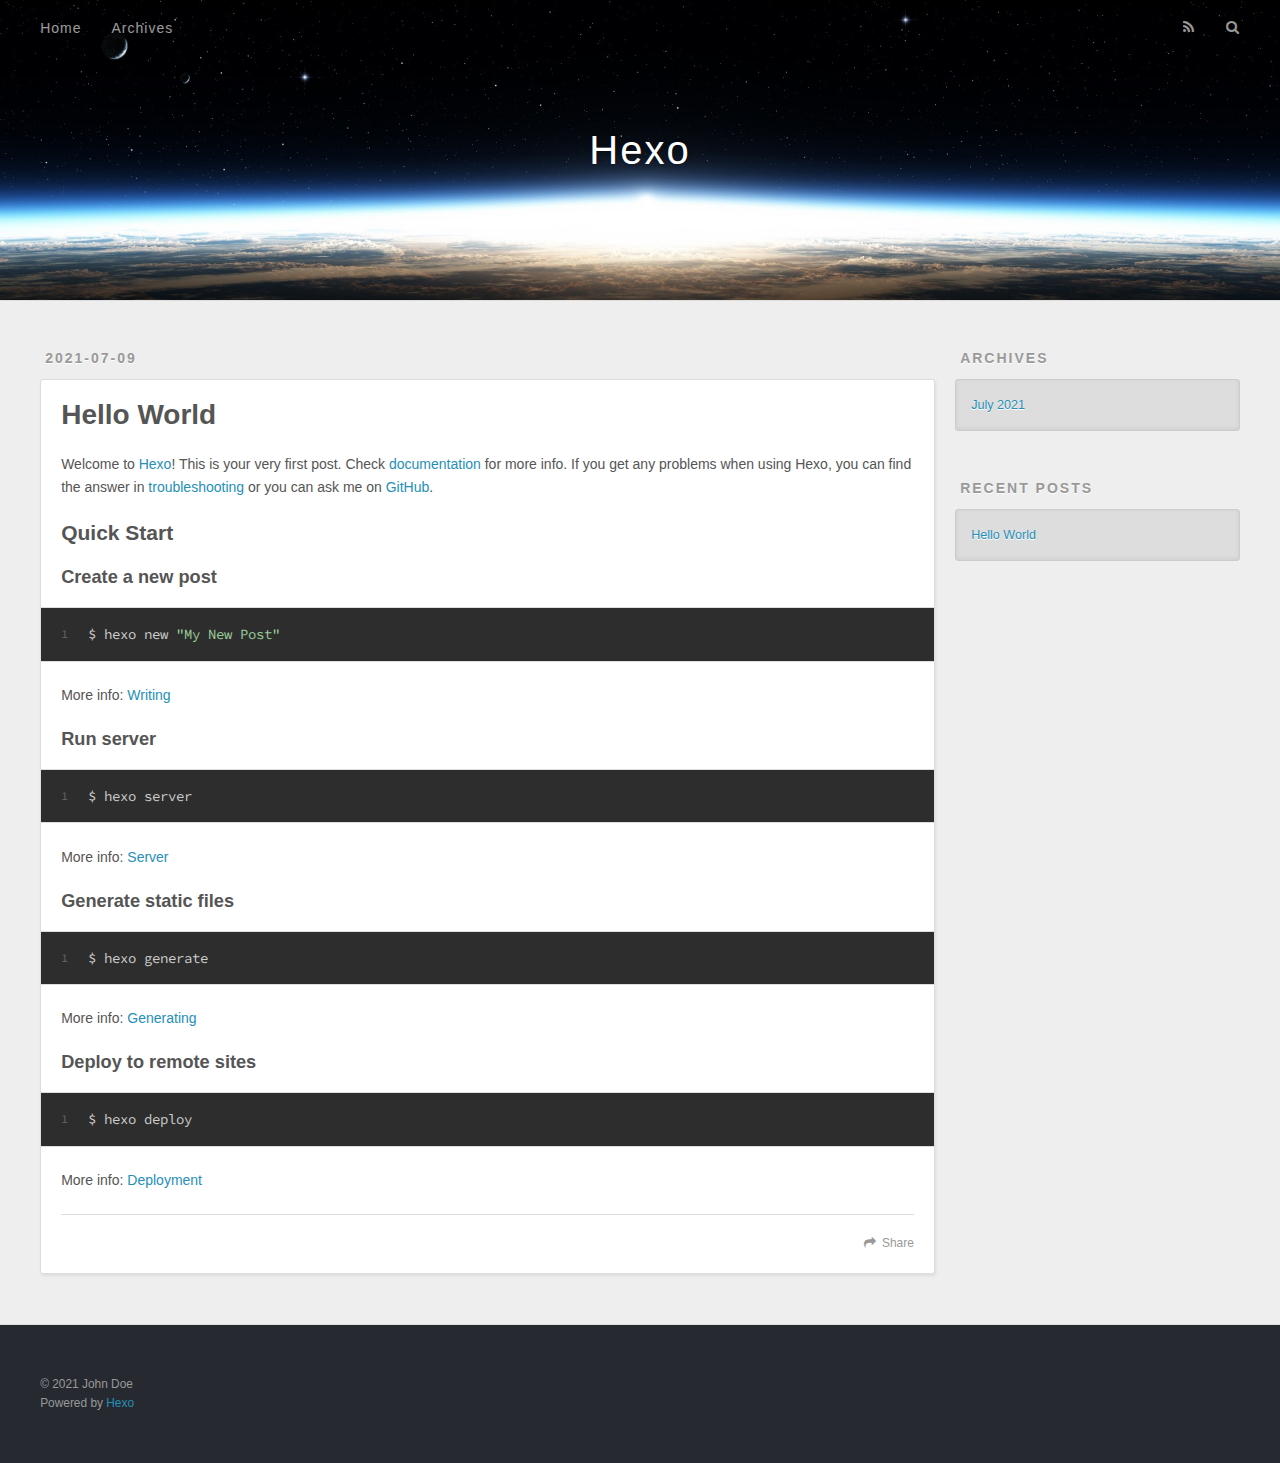
==== index.html @ 9e485423 "Site updated: 2021-07-09 16:57:44" ====
<!DOCTYPE html>
<html>
<head>
  <meta charset="utf-8">
  

  
  <title>Hexo</title>
  <meta name="viewport" content="width=device-width, initial-scale=1, maximum-scale=1">
  <meta property="og:type" content="website">
<meta property="og:title" content="Hexo">
<meta property="og:url" content="http://example.com/index.html">
<meta property="og:site_name" content="Hexo">
<meta property="og:locale" content="en_US">
<meta property="article:author" content="John Doe">
<meta name="twitter:card" content="summary">
  
    <link rel="alternate" href="/atom.xml" title="Hexo" type="application/atom+xml">
  
  
    <link rel="icon" href="/favicon.png">
  
  
    <link href="//fonts.googleapis.com/css?family=Source+Code+Pro" rel="stylesheet" type="text/css">
  
  
<link rel="stylesheet" href="/css/style.css">

<meta name="generator" content="Hexo 5.4.0"></head>

<body>
  <div id="container">
    <div id="wrap">
      <header id="header">
  <div id="banner"></div>
  <div id="header-outer" class="outer">
    <div id="header-title" class="inner">
      <h1 id="logo-wrap">
        <a href="/" id="logo">Hexo</a>
      </h1>
      
    </div>
    <div id="header-inner" class="inner">
      <nav id="main-nav">
        <a id="main-nav-toggle" class="nav-icon"></a>
        
          <a class="main-nav-link" href="/">Home</a>
        
          <a class="main-nav-link" href="/archives">Archives</a>
        
      </nav>
      <nav id="sub-nav">
        
          <a id="nav-rss-link" class="nav-icon" href="/atom.xml" title="RSS Feed"></a>
        
        <a id="nav-search-btn" class="nav-icon" title="Search"></a>
      </nav>
      <div id="search-form-wrap">
        <form action="//google.com/search" method="get" accept-charset="UTF-8" class="search-form"><input type="search" name="q" class="search-form-input" placeholder="Search"><button type="submit" class="search-form-submit">&#xF002;</button><input type="hidden" name="sitesearch" value="http://example.com"></form>
      </div>
    </div>
  </div>
</header>
      <div class="outer">
        <section id="main">
  
    <article id="post-hello-world" class="article article-type-post" itemscope itemprop="blogPost">
  <div class="article-meta">
    <a href="/2021/07/09/hello-world/" class="article-date">
  <time datetime="2021-07-09T08:40:19.367Z" itemprop="datePublished">2021-07-09</time>
</a>
    
  </div>
  <div class="article-inner">
    
    
      <header class="article-header">
        
  
    <h1 itemprop="name">
      <a class="article-title" href="/2021/07/09/hello-world/">Hello World</a>
    </h1>
  

      </header>
    
    <div class="article-entry" itemprop="articleBody">
      
        <p>Welcome to <a target="_blank" rel="noopener" href="https://hexo.io/">Hexo</a>! This is your very first post. Check <a target="_blank" rel="noopener" href="https://hexo.io/docs/">documentation</a> for more info. If you get any problems when using Hexo, you can find the answer in <a target="_blank" rel="noopener" href="https://hexo.io/docs/troubleshooting.html">troubleshooting</a> or you can ask me on <a target="_blank" rel="noopener" href="https://github.com/hexojs/hexo/issues">GitHub</a>.</p>
<h2 id="Quick-Start"><a href="#Quick-Start" class="headerlink" title="Quick Start"></a>Quick Start</h2><h3 id="Create-a-new-post"><a href="#Create-a-new-post" class="headerlink" title="Create a new post"></a>Create a new post</h3><figure class="highlight bash"><table><tr><td class="gutter"><pre><span class="line">1</span><br></pre></td><td class="code"><pre><span class="line">$ hexo new <span class="string">&quot;My New Post&quot;</span></span><br></pre></td></tr></table></figure>

<p>More info: <a target="_blank" rel="noopener" href="https://hexo.io/docs/writing.html">Writing</a></p>
<h3 id="Run-server"><a href="#Run-server" class="headerlink" title="Run server"></a>Run server</h3><figure class="highlight bash"><table><tr><td class="gutter"><pre><span class="line">1</span><br></pre></td><td class="code"><pre><span class="line">$ hexo server</span><br></pre></td></tr></table></figure>

<p>More info: <a target="_blank" rel="noopener" href="https://hexo.io/docs/server.html">Server</a></p>
<h3 id="Generate-static-files"><a href="#Generate-static-files" class="headerlink" title="Generate static files"></a>Generate static files</h3><figure class="highlight bash"><table><tr><td class="gutter"><pre><span class="line">1</span><br></pre></td><td class="code"><pre><span class="line">$ hexo generate</span><br></pre></td></tr></table></figure>

<p>More info: <a target="_blank" rel="noopener" href="https://hexo.io/docs/generating.html">Generating</a></p>
<h3 id="Deploy-to-remote-sites"><a href="#Deploy-to-remote-sites" class="headerlink" title="Deploy to remote sites"></a>Deploy to remote sites</h3><figure class="highlight bash"><table><tr><td class="gutter"><pre><span class="line">1</span><br></pre></td><td class="code"><pre><span class="line">$ hexo deploy</span><br></pre></td></tr></table></figure>

<p>More info: <a target="_blank" rel="noopener" href="https://hexo.io/docs/one-command-deployment.html">Deployment</a></p>

      
    </div>
    <footer class="article-footer">
      <a data-url="http://example.com/2021/07/09/hello-world/" data-id="ckqw3cmc40000krzcc8ap20g8" class="article-share-link">Share</a>
      
      
    </footer>
  </div>
  
</article>


  


</section>
        
          <aside id="sidebar">
  
    

  
    

  
    
  
    
  <div class="widget-wrap">
    <h3 class="widget-title">Archives</h3>
    <div class="widget">
      <ul class="archive-list"><li class="archive-list-item"><a class="archive-list-link" href="/archives/2021/07/">July 2021</a></li></ul>
    </div>
  </div>


  
    
  <div class="widget-wrap">
    <h3 class="widget-title">Recent Posts</h3>
    <div class="widget">
      <ul>
        
          <li>
            <a href="/2021/07/09/hello-world/">Hello World</a>
          </li>
        
      </ul>
    </div>
  </div>

  
</aside>
        
      </div>
      <footer id="footer">
  
  <div class="outer">
    <div id="footer-info" class="inner">
      &copy; 2021 John Doe<br>
      Powered by <a href="http://hexo.io/" target="_blank">Hexo</a>
    </div>
  </div>
</footer>
    </div>
    <nav id="mobile-nav">
  
    <a href="/" class="mobile-nav-link">Home</a>
  
    <a href="/archives" class="mobile-nav-link">Archives</a>
  
</nav>
    

<script src="//ajax.googleapis.com/ajax/libs/jquery/2.0.3/jquery.min.js"></script>


  
<link rel="stylesheet" href="/fancybox/jquery.fancybox.css">

  
<script src="/fancybox/jquery.fancybox.pack.js"></script>




<script src="/js/script.js"></script>




  </div>
</body>
</html>
---- css/style.css ----
body {
  width: 100%;
}
body:before,
body:after {
  content: "";
  display: table;
}
body:after {
  clear: both;
}
html,
body,
div,
span,
applet,
object,
iframe,
h1,
h2,
h3,
h4,
h5,
h6,
p,
blockquote,
pre,
a,
abbr,
acronym,
address,
big,
cite,
code,
del,
dfn,
em,
img,
ins,
kbd,
q,
s,
samp,
small,
strike,
strong,
sub,
sup,
tt,
var,
dl,
dt,
dd,
ol,
ul,
li,
fieldset,
form,
label,
legend,
table,
caption,
tbody,
tfoot,
thead,
tr,
th,
td {
  margin: 0;
  padding: 0;
  border: 0;
  outline: 0;
  font-weight: inherit;
  font-style: inherit;
  font-family: inherit;
  font-size: 100%;
  vertical-align: baseline;
}
body {
  line-height: 1;
  color: #000;
  background: #fff;
}
ol,
ul {
  list-style: none;
}
table {
  border-collapse: separate;
  border-spacing: 0;
  vertical-align: middle;
}
caption,
th,
td {
  text-align: left;
  font-weight: normal;
  vertical-align: middle;
}
a img {
  border: none;
}
input,
button {
  margin: 0;
  padding: 0;
}
input::-moz-focus-inner,
button::-moz-focus-inner {
  border: 0;
  padding: 0;
}
@font-face {
  font-family: FontAwesome;
  font-style: normal;
  font-weight: normal;
  src: url("fonts/fontawesome-webfont.eot?v=#4.0.3");
  src: url("fonts/fontawesome-webfont.eot?#iefix&v=#4.0.3") format("embedded-opentype"), url("fonts/fontawesome-webfont.woff?v=#4.0.3") format("woff"), url("fonts/fontawesome-webfont.ttf?v=#4.0.3") format("truetype"), url("fonts/fontawesome-webfont.svg#fontawesomeregular?v=#4.0.3") format("svg");
}
html,
body,
#container {
  height: 100%;
}
body {
  background: #eee;
  font: 14px -apple-system, BlinkMacSystemFont, "Segoe UI", "Roboto", "Oxygen", "Ubuntu", "Cantarell", "Fira Sans", "Droid Sans", "Helvetica Neue", sans-serif;
  -webkit-text-size-adjust: 100%;
}
.outer {
  max-width: 1220px;
  margin: 0 auto;
  padding: 0 20px;
}
.outer:before,
.outer:after {
  content: "";
  display: table;
}
.outer:after {
  clear: both;
}
.inner {
  display: inline;
  float: left;
  width: 98.33333333333333%;
  margin: 0 0.833333333333333%;
}
.left,
.alignleft {
  float: left;
}
.right,
.alignright {
  float: right;
}
.clear {
  clear: both;
}
#container {
  position: relative;
}
.mobile-nav-on {
  overflow: hidden;
}
#wrap {
  height: 100%;
  width: 100%;
  position: absolute;
  top: 0;
  left: 0;
  -webkit-transition: 0.2s ease-out;
  -moz-transition: 0.2s ease-out;
  -ms-transition: 0.2s ease-out;
  transition: 0.2s ease-out;
  z-index: 1;
  background: #eee;
}
.mobile-nav-on #wrap {
  left: 280px;
}
@media screen and (min-width: 768px) {
  #main {
    display: inline;
    float: left;
    width: 73.33333333333333%;
    margin: 0 0.833333333333333%;
  }
}
.article-date,
.article-category-link,
.archive-year,
.widget-title {
  text-decoration: none;
  text-transform: uppercase;
  letter-spacing: 2px;
  color: #999;
  margin-bottom: 1em;
  margin-left: 5px;
  line-height: 1em;
  text-shadow: 0 1px #fff;
  font-weight: bold;
}
.article-inner,
.archive-article-inner {
  background: #fff;
  -webkit-box-shadow: 1px 2px 3px #ddd;
  box-shadow: 1px 2px 3px #ddd;
  border: 1px solid #ddd;
  border-radius: 3px;
}
.article-entry h1,
.widget h1 {
  font-size: 2em;
}
.article-entry h2,
.widget h2 {
  font-size: 1.5em;
}
.article-entry h3,
.widget h3 {
  font-size: 1.3em;
}
.article-entry h4,
.widget h4 {
  font-size: 1.2em;
}
.article-entry h5,
.widget h5 {
  font-size: 1em;
}
.article-entry h6,
.widget h6 {
  font-size: 1em;
  color: #999;
}
.article-entry hr,
.widget hr {
  border: 1px dashed #ddd;
}
.article-entry strong,
.widget strong {
  font-weight: bold;
}
.article-entry em,
.widget em,
.article-entry cite,
.widget cite {
  font-style: italic;
}
.article-entry sup,
.widget sup,
.article-entry sub,
.widget sub {
  font-size: 0.75em;
  line-height: 0;
  position: relative;
  vertical-align: baseline;
}
.article-entry sup,
.widget sup {
  top: -0.5em;
}
.article-entry sub,
.widget sub {
  bottom: -0.2em;
}
.article-entry small,
.widget small {
  font-size: 0.85em;
}
.article-entry acronym,
.widget acronym,
.article-entry abbr,
.widget abbr {
  border-bottom: 1px dotted;
}
.article-entry ul,
.widget ul,
.article-entry ol,
.widget ol,
.article-entry dl,
.widget dl {
  margin: 0 20px;
  line-height: 1.6em;
}
.article-entry ul ul,
.widget ul ul,
.article-entry ol ul,
.widget ol ul,
.article-entry ul ol,
.widget ul ol,
.article-entry ol ol,
.widget ol ol {
  margin-top: 0;
  margin-bottom: 0;
}
.article-entry ul,
.widget ul {
  list-style: disc;
}
.article-entry ol,
.widget ol {
  list-style: decimal;
}
.article-entry dt,
.widget dt {
  font-weight: bold;
}
#header {
  height: 300px;
  position: relative;
  border-bottom: 1px solid #ddd;
}
#header:before,
#header:after {
  content: "";
  position: absolute;
  left: 0;
  right: 0;
  height: 40px;
}
#header:before {
  top: 0;
  background: -webkit-linear-gradient(rgba(0,0,0,0.2), transparent);
  background: -moz-linear-gradient(rgba(0,0,0,0.2), transparent);
  background: -ms-linear-gradient(rgba(0,0,0,0.2), transparent);
  background: linear-gradient(rgba(0,0,0,0.2), transparent);
}
#header:after {
  bottom: 0;
  background: -webkit-linear-gradient(transparent, rgba(0,0,0,0.2));
  background: -moz-linear-gradient(transparent, rgba(0,0,0,0.2));
  background: -ms-linear-gradient(transparent, rgba(0,0,0,0.2));
  background: linear-gradient(transparent, rgba(0,0,0,0.2));
}
#header-outer {
  height: 100%;
  position: relative;
}
#header-inner {
  position: relative;
  overflow: hidden;
}
#banner {
  position: absolute;
  top: 0;
  left: 0;
  width: 100%;
  height: 100%;
  background: url("images/banner.jpg") center #000;
  -webkit-background-size: cover;
  -moz-background-size: cover;
  background-size: cover;
  z-index: -1;
}
#header-title {
  text-align: center;
  height: 40px;
  position: absolute;
  top: 50%;
  left: 0;
  margin-top: -20px;
}
#logo,
#subtitle {
  text-decoration: none;
  color: #fff;
  font-weight: 300;
  text-shadow: 0 1px 4px rgba(0,0,0,0.3);
}
#logo {
  font-size: 40px;
  line-height: 40px;
  letter-spacing: 2px;
}
#subtitle {
  font-size: 16px;
  line-height: 16px;
  letter-spacing: 1px;
}
#subtitle-wrap {
  margin-top: 16px;
}
#main-nav {
  float: left;
  margin-left: -15px;
}
.nav-icon,
.main-nav-link {
  float: left;
  color: #fff;
  opacity: 0.6;
  text-decoration: none;
  text-shadow: 0 1px rgba(0,0,0,0.2);
  -webkit-transition: opacity 0.2s;
  -moz-transition: opacity 0.2s;
  -ms-transition: opacity 0.2s;
  transition: opacity 0.2s;
  display: block;
  padding: 20px 15px;
}
.nav-icon:hover,
.main-nav-link:hover {
  opacity: 1;
}
.nav-icon {
  font-family: FontAwesome;
  text-align: center;
  font-size: 14px;
  width: 14px;
  height: 14px;
  padding: 20px 15px;
  position: relative;
  cursor: pointer;
}
.main-nav-link {
  font-weight: 300;
  letter-spacing: 1px;
}
@media screen and (max-width: 479px) {
  .main-nav-link {
    display: none;
  }
}
#main-nav-toggle {
  display: none;
}
#main-nav-toggle:before {
  content: "\f0c9";
}
@media screen and (max-width: 479px) {
  #main-nav-toggle {
    display: block;
  }
}
#sub-nav {
  float: right;
  margin-right: -15px;
}
#nav-rss-link:before {
  content: "\f09e";
}
#nav-search-btn:before {
  content: "\f002";
}
#search-form-wrap {
  position: absolute;
  top: 15px;
  width: 150px;
  height: 30px;
  right: -150px;
  opacity: 0;
  -webkit-transition: 0.2s ease-out;
  -moz-transition: 0.2s ease-out;
  -ms-transition: 0.2s ease-out;
  transition: 0.2s ease-out;
}
#search-form-wrap.on {
  opacity: 1;
  right: 0;
}
@media screen and (max-width: 479px) {
  #search-form-wrap {
    width: 100%;
    right: -100%;
  }
}
.search-form {
  position: absolute;
  top: 0;
  left: 0;
  right: 0;
  background: #fff;
  padding: 5px 15px;
  border-radius: 15px;
  -webkit-box-shadow: 0 0 10px rgba(0,0,0,0.3);
  box-shadow: 0 0 10px rgba(0,0,0,0.3);
}
.search-form-input {
  border: none;
  background: none;
  color: #555;
  width: 100%;
  font: 13px -apple-system, BlinkMacSystemFont, "Segoe UI", "Roboto", "Oxygen", "Ubuntu", "Cantarell", "Fira Sans", "Droid Sans", "Helvetica Neue", sans-serif;
  outline: none;
}
.search-form-input::-webkit-search-results-decoration,
.search-form-input::-webkit-search-cancel-button {
  -webkit-appearance: none;
}
.search-form-submit {
  position: absolute;
  top: 50%;
  right: 10px;
  margin-top: -7px;
  font: 13px FontAwesome;
  border: none;
  background: none;
  color: #bbb;
  cursor: pointer;
}
.search-form-submit:hover,
.search-form-submit:focus {
  color: #777;
}
.article {
  margin: 50px 0;
}
.article-inner {
  overflow: hidden;
}
.article-meta:before,
.article-meta:after {
  content: "";
  display: table;
}
.article-meta:after {
  clear: both;
}
.article-date {
  float: left;
}
.article-category {
  float: left;
  line-height: 1em;
  color: #ccc;
  text-shadow: 0 1px #fff;
  margin-left: 8px;
}
.article-category:before {
  content: "\2022";
}
.article-category-link {
  margin: 0 12px 1em;
}
.article-header {
  padding: 20px 20px 0;
}
.article-title {
  text-decoration: none;
  font-size: 2em;
  font-weight: bold;
  color: #555;
  line-height: 1.1em;
  -webkit-transition: color 0.2s;
  -moz-transition: color 0.2s;
  -ms-transition: color 0.2s;
  transition: color 0.2s;
}
a.article-title:hover {
  color: #258fb8;
}
.article-entry {
  color: #555;
  padding: 0 20px;
}
.article-entry:before,
.article-entry:after {
  content: "";
  display: table;
}
.article-entry:after {
  clear: both;
}
.article-entry p,
.article-entry table {
  line-height: 1.6em;
  margin: 1.6em 0;
}
.article-entry h1,
.article-entry h2,
.article-entry h3,
.article-entry h4,
.article-entry h5,
.article-entry h6 {
  font-weight: bold;
}
.article-entry h1,
.article-entry h2,
.article-entry h3,
.article-entry h4,
.article-entry h5,
.article-entry h6 {
  line-height: 1.1em;
  margin: 1.1em 0;
}
.article-entry a {
  color: #258fb8;
  text-decoration: none;
}
.article-entry a:hover {
  text-decoration: underline;
}
.article-entry ul,
.article-entry ol,
.article-entry dl {
  margin-top: 1.6em;
  margin-bottom: 1.6em;
}
.article-entry img,
.article-entry video {
  max-width: 100%;
  height: auto;
  display: block;
  margin: auto;
}
.article-entry iframe {
  border: none;
}
.article-entry table {
  width: 100%;
  border-collapse: collapse;
  border-spacing: 0;
}
.article-entry th {
  font-weight: bold;
  border-bottom: 3px solid #ddd;
  padding-bottom: 0.5em;
}
.article-entry td {
  border-bottom: 1px solid #ddd;
  padding: 10px 0;
}
.article-entry blockquote {
  font-family: Georgia, "Times New Roman", serif;
  font-size: 1.4em;
  margin: 1.6em 20px;
  text-align: center;
}
.article-entry blockquote footer {
  font-size: 14px;
  margin: 1.6em 0;
  font-family: -apple-system, BlinkMacSystemFont, "Segoe UI", "Roboto", "Oxygen", "Ubuntu", "Cantarell", "Fira Sans", "Droid Sans", "Helvetica Neue", sans-serif;
}
.article-entry blockquote footer cite:before {
  content: "—";
  padding: 0 0.5em;
}
.article-entry .pullquote {
  text-align: left;
  width: 45%;
  margin: 0;
}
.article-entry .pullquote.left {
  margin-left: 0.5em;
  margin-right: 1em;
}
.article-entry .pullquote.right {
  margin-right: 0.5em;
  margin-left: 1em;
}
.article-entry .caption {
  color: #999;
  display: block;
  font-size: 0.9em;
  margin-top: 0.5em;
  position: relative;
  text-align: center;
}
.article-entry .video-container {
  position: relative;
  padding-top: 56.25%;
  height: 0;
  overflow: hidden;
}
.article-entry .video-container iframe,
.article-entry .video-container object,
.article-entry .video-container embed {
  position: absolute;
  top: 0;
  left: 0;
  width: 100%;
  height: 100%;
  margin-top: 0;
}
.article-more-link a {
  display: inline-block;
  line-height: 1em;
  padding: 6px 15px;
  border-radius: 15px;
  background: #eee;
  color: #999;
  text-shadow: 0 1px #fff;
  text-decoration: none;
}
.article-more-link a:hover {
  background: #258fb8;
  color: #fff;
  text-decoration: none;
  text-shadow: 0 1px #1e7293;
}
.article-footer {
  font-size: 0.85em;
  line-height: 1.6em;
  border-top: 1px solid #ddd;
  padding-top: 1.6em;
  margin: 0 20px 20px;
}
.article-footer:before,
.article-footer:after {
  content: "";
  display: table;
}
.article-footer:after {
  clear: both;
}
.article-footer a {
  color: #999;
  text-decoration: none;
}
.article-footer a:hover {
  color: #555;
}
.article-tag-list-item {
  float: left;
  margin-right: 10px;
}
.article-tag-list-link:before {
  content: "#";
}
.article-comment-link {
  float: right;
}
.article-comment-link:before {
  content: "\f075";
  font-family: FontAwesome;
  padding-right: 8px;
}
.article-share-link {
  cursor: pointer;
  float: right;
  margin-left: 20px;
}
.article-share-link:before {
  content: "\f064";
  font-family: FontAwesome;
  padding-right: 6px;
}
#article-nav {
  position: relative;
}
#article-nav:before,
#article-nav:after {
  content: "";
  display: table;
}
#article-nav:after {
  clear: both;
}
@media screen and (min-width: 768px) {
  #article-nav {
    margin: 50px 0;
  }
  #article-nav:before {
    width: 8px;
    height: 8px;
    position: absolute;
    top: 50%;
    left: 50%;
    margin-top: -4px;
    margin-left: -4px;
    content: "";
    border-radius: 50%;
    background: #ddd;
    -webkit-box-shadow: 0 1px 2px #fff;
    box-shadow: 0 1px 2px #fff;
  }
}
.article-nav-link-wrap {
  text-decoration: none;
  text-shadow: 0 1px #fff;
  color: #999;
  -webkit-box-sizing: border-box;
  -moz-box-sizing: border-box;
  box-sizing: border-box;
  margin-top: 50px;
  text-align: center;
  display: block;
}
.article-nav-link-wrap:hover {
  color: #555;
}
@media screen and (min-width: 768px) {
  .article-nav-link-wrap {
    width: 50%;
    margin-top: 0;
  }
}
@media screen and (min-width: 768px) {
  #article-nav-newer {
    float: left;
    text-align: right;
    padding-right: 20px;
  }
}
@media screen and (min-width: 768px) {
  #article-nav-older {
    float: right;
    text-align: left;
    padding-left: 20px;
  }
}
.article-nav-caption {
  text-transform: uppercase;
  letter-spacing: 2px;
  color: #ddd;
  line-height: 1em;
  font-weight: bold;
}
#article-nav-newer .article-nav-caption {
  margin-right: -2px;
}
.article-nav-title {
  font-size: 0.85em;
  line-height: 1.6em;
  margin-top: 0.5em;
}
.article-share-box {
  position: absolute;
  display: none;
  background: #fff;
  -webkit-box-shadow: 1px 2px 10px rgba(0,0,0,0.2);
  box-shadow: 1px 2px 10px rgba(0,0,0,0.2);
  border-radius: 3px;
  margin-left: -145px;
  overflow: hidden;
  z-index: 1;
}
.article-share-box.on {
  display: block;
}
.article-share-input {
  width: 100%;
  background: none;
  -webkit-box-sizing: border-box;
  -moz-box-sizing: border-box;
  box-sizing: border-box;
  font: 14px -apple-system, BlinkMacSystemFont, "Segoe UI", "Roboto", "Oxygen", "Ubuntu", "Cantarell", "Fira Sans", "Droid Sans", "Helvetica Neue", sans-serif;
  padding: 0 15px;
  color: #555;
  outline: none;
  border: 1px solid #ddd;
  border-radius: 3px 3px 0 0;
  height: 36px;
  line-height: 36px;
}
.article-share-links {
  background: #eee;
}
.article-share-links:before,
.article-share-links:after {
  content: "";
  display: table;
}
.article-share-links:after {
  clear: both;
}
.article-share-twitter,
.article-share-facebook,
.article-share-pinterest,
.article-share-google {
  width: 50px;
  height: 36px;
  display: block;
  float: left;
  position: relative;
  color: #999;
  text-shadow: 0 1px #fff;
}
.article-share-twitter:before,
.article-share-facebook:before,
.article-share-pinterest:before,
.article-share-google:before {
  font-size: 20px;
  font-family: FontAwesome;
  width: 20px;
  height: 20px;
  position: absolute;
  top: 50%;
  left: 50%;
  margin-top: -10px;
  margin-left: -10px;
  text-align: center;
}
.article-share-twitter:hover,
.article-share-facebook:hover,
.article-share-pinterest:hover,
.article-share-google:hover {
  color: #fff;
}
.article-share-twitter:before {
  content: "\f099";
}
.article-share-twitter:hover {
  background: #00aced;
  text-shadow: 0 1px #008abe;
}
.article-share-facebook:before {
  content: "\f09a";
}
.article-share-facebook:hover {
  background: #3b5998;
  text-shadow: 0 1px #2f477a;
}
.article-share-pinterest:before {
  content: "\f0d2";
}
.article-share-pinterest:hover {
  background: #cb2027;
  text-shadow: 0 1px #a21a1f;
}
.article-share-google:before {
  content: "\f0d5";
}
.article-share-google:hover {
  background: #dd4b39;
  text-shadow: 0 1px #be3221;
}
.article-gallery {
  background: #000;
  position: relative;
}
.article-gallery-photos {
  position: relative;
  overflow: hidden;
}
.article-gallery-img {
  display: none;
  max-width: 100%;
}
.article-gallery-img:first-child {
  display: block;
}
.article-gallery-img.loaded {
  position: absolute;
  display: block;
}
.article-gallery-img img {
  display: block;
  max-width: 100%;
  margin: 0 auto;
}
#comments {
  background: #fff;
  -webkit-box-shadow: 1px 2px 3px #ddd;
  box-shadow: 1px 2px 3px #ddd;
  padding: 20px;
  border: 1px solid #ddd;
  border-radius: 3px;
  margin: 50px 0;
}
#comments a {
  color: #258fb8;
}
.archives-wrap {
  margin: 50px 0;
}
.archives:before,
.archives:after {
  content: "";
  display: table;
}
.archives:after {
  clear: both;
}
.archive-year-wrap {
  margin-bottom: 1em;
}
.archives {
  -webkit-column-gap: 10px;
  -moz-column-gap: 10px;
  column-gap: 10px;
}
@media screen and (min-width: 480px) and (max-width: 767px) {
  .archives {
    -webkit-column-count: 2;
    -moz-column-count: 2;
    column-count: 2;
  }
}
@media screen and (min-width: 768px) {
  .archives {
    -webkit-column-count: 3;
    -moz-column-count: 3;
    column-count: 3;
  }
}
.archive-article {
  -webkit-column-break-inside: avoid;
  page-break-inside: avoid;
  overflow: hidden;
  break-inside: avoid-column;
}
.archive-article-inner {
  padding: 10px;
  margin-bottom: 15px;
}
.archive-article-title {
  text-decoration: none;
  font-weight: bold;
  color: #555;
  -webkit-transition: color 0.2s;
  -moz-transition: color 0.2s;
  -ms-transition: color 0.2s;
  transition: color 0.2s;
  line-height: 1.6em;
}
.archive-article-title:hover {
  color: #258fb8;
}
.archive-article-footer {
  margin-top: 1em;
}
.archive-article-date {
  color: #999;
  text-decoration: none;
  font-size: 0.85em;
  line-height: 1em;
  margin-bottom: 0.5em;
  display: block;
}
#page-nav {
  margin: 50px auto;
  background: #fff;
  -webkit-box-shadow: 1px 2px 3px #ddd;
  box-shadow: 1px 2px 3px #ddd;
  border: 1px solid #ddd;
  border-radius: 3px;
  text-align: center;
  color: #999;
  overflow: hidden;
}
#page-nav:before,
#page-nav:after {
  content: "";
  display: table;
}
#page-nav:after {
  clear: both;
}
#page-nav a,
#page-nav span {
  padding: 10px 20px;
  line-height: 1;
  height: 2ex;
}
#page-nav a {
  color: #999;
  text-decoration: none;
}
#page-nav a:hover {
  background: #999;
  color: #fff;
}
#page-nav .prev {
  float: left;
}
#page-nav .next {
  float: right;
}
#page-nav .page-number {
  display: inline-block;
}
@media screen and (max-width: 479px) {
  #page-nav .page-number {
    display: none;
  }
}
#page-nav .current {
  color: #555;
  font-weight: bold;
}
#page-nav .space {
  color: #ddd;
}
#footer {
  background: #262a30;
  padding: 50px 0;
  border-top: 1px solid #ddd;
  color: #999;
}
#footer a {
  color: #258fb8;
  text-decoration: none;
}
#footer a:hover {
  text-decoration: underline;
}
#footer-info {
  line-height: 1.6em;
  font-size: 0.85em;
}
.article-entry pre,
.article-entry .highlight {
  background: #2d2d2d;
  margin: 0 -20px;
  padding: 15px 20px;
  border-style: solid;
  border-color: #ddd;
  border-width: 1px 0;
  overflow: auto;
  color: #ccc;
  line-height: 22.400000000000002px;
}
.article-entry .highlight .gutter pre,
.article-entry .gist .gist-file .gist-data .line-numbers {
  color: #666;
  font-size: 0.85em;
}
.article-entry pre,
.article-entry code {
  font-family: "Source Code Pro", Consolas, Monaco, Menlo, Consolas, monospace;
}
.article-entry code {
  background: #eee;
  text-shadow: 0 1px #fff;
  padding: 0 0.3em;
}
.article-entry pre code {
  background: none;
  text-shadow: none;
  padding: 0;
}
.article-entry .highlight pre {
  border: none;
  margin: 0;
  padding: 0;
}
.article-entry .highlight table {
  margin: 0;
  width: auto;
}
.article-entry .highlight td {
  border: none;
  padding: 0;
}
.article-entry .highlight figcaption {
  font-size: 0.85em;
  color: #999;
  line-height: 1em;
  margin-bottom: 1em;
}
.article-entry .highlight figcaption:before,
.article-entry .highlight figcaption:after {
  content: "";
  display: table;
}
.article-entry .highlight figcaption:after {
  clear: both;
}
.article-entry .highlight figcaption a {
  float: right;
}
.article-entry .highlight .gutter pre {
  text-align: right;
  padding-right: 20px;
}
.article-entry .highlight .line {
  height: 22.400000000000002px;
}
.article-entry .highlight .line.marked {
  background: #515151;
}
.article-entry .gist {
  margin: 0 -20px;
  border-style: solid;
  border-color: #ddd;
  border-width: 1px 0;
  background: #2d2d2d;
  padding: 15px 20px 15px 0;
}
.article-entry .gist .gist-file {
  border: none;
  font-family: "Source Code Pro", Consolas, Monaco, Menlo, Consolas, monospace;
  margin: 0;
}
.article-entry .gist .gist-file .gist-data {
  background: none;
  border: none;
}
.article-entry .gist .gist-file .gist-data .line-numbers {
  background: none;
  border: none;
  padding: 0 20px 0 0;
}
.article-entry .gist .gist-file .gist-data .line-data {
  padding: 0 !important;
}
.article-entry .gist .gist-file .highlight {
  margin: 0;
  padding: 0;
  border: none;
}
.article-entry .gist .gist-file .gist-meta {
  background: #2d2d2d;
  color: #999;
  font: 0.85em -apple-system, BlinkMacSystemFont, "Segoe UI", "Roboto", "Oxygen", "Ubuntu", "Cantarell", "Fira Sans", "Droid Sans", "Helvetica Neue", sans-serif;
  text-shadow: 0 0;
  padding: 0;
  margin-top: 1em;
  margin-left: 20px;
}
.article-entry .gist .gist-file .gist-meta a {
  color: #258fb8;
  font-weight: normal;
}
.article-entry .gist .gist-file .gist-meta a:hover {
  text-decoration: underline;
}
pre .comment,
pre .title {
  color: #999;
}
pre .variable,
pre .attribute,
pre .tag,
pre .regexp,
pre .ruby .constant,
pre .xml .tag .title,
pre .xml .pi,
pre .xml .doctype,
pre .html .doctype,
pre .css .id,
pre .css .class,
pre .css .pseudo {
  color: #f2777a;
}
pre .number,
pre .preprocessor,
pre .built_in,
pre .literal,
pre .params,
pre .constant {
  color: #f99157;
}
pre .class,
pre .ruby .class .title,
pre .css .rules .attribute {
  color: #9c9;
}
pre .string,
pre .value,
pre .inheritance,
pre .header,
pre .ruby .symbol,
pre .xml .cdata {
  color: #9c9;
}
pre .css .hexcolor {
  color: #6cc;
}
pre .function,
pre .python .decorator,
pre .python .title,
pre .ruby .function .title,
pre .ruby .title .keyword,
pre .perl .sub,
pre .javascript .title,
pre .coffeescript .title {
  color: #69c;
}
pre .keyword,
pre .javascript .function {
  color: #c9c;
}
@media screen and (max-width: 479px) {
  #mobile-nav {
    position: absolute;
    top: 0;
    left: 0;
    width: 280px;
    height: 100%;
    background: #191919;
    border-right: 1px solid #fff;
  }
}
@media screen and (max-width: 479px) {
  .mobile-nav-link {
    display: block;
    color: #999;
    text-decoration: none;
    padding: 15px 20px;
    font-weight: bold;
  }
  .mobile-nav-link:hover {
    color: #fff;
  }
}
@media screen and (min-width: 768px) {
  #sidebar {
    display: inline;
    float: left;
    width: 23.333333333333332%;
    margin: 0 0.833333333333333%;
  }
}
.widget-wrap {
  margin: 50px 0;
}
.widget {
  color: #777;
  text-shadow: 0 1px #fff;
  background: #ddd;
  -webkit-box-shadow: 0 -1px 4px #ccc inset;
  box-shadow: 0 -1px 4px #ccc inset;
  border: 1px solid #ccc;
  padding: 15px;
  border-radius: 3px;
}
.widget a {
  color: #258fb8;
  text-decoration: none;
}
.widget a:hover {
  text-decoration: underline;
}
.widget ul ul,
.widget ol ul,
.widget dl ul,
.widget ul ol,
.widget ol ol,
.widget dl ol,
.widget ul dl,
.widget ol dl,
.widget dl dl {
  margin-left: 15px;
  list-style: disc;
}
.widget {
  line-height: 1.6em;
  word-wrap: break-word;
  font-size: 0.9em;
}
.widget ul,
.widget ol {
  list-style: none;
  margin: 0;
}
.widget ul ul,
.widget ol ul,
.widget ul ol,
.widget ol ol {
  margin: 0 20px;
}
.widget ul ul,
.widget ol ul {
  list-style: disc;
}
.widget ul ol,
.widget ol ol {
  list-style: decimal;
}
.category-list-count,
.tag-list-count,
.archive-list-count {
  padding-left: 5px;
  color: #999;
  font-size: 0.85em;
}
.category-list-count:before,
.tag-list-count:before,
.archive-list-count:before {
  content: "(";
}
.category-list-count:after,
.tag-list-count:after,
.archive-list-count:after {
  content: ")";
}
.tagcloud a {
  margin-right: 5px;
  display: inline-block;
}
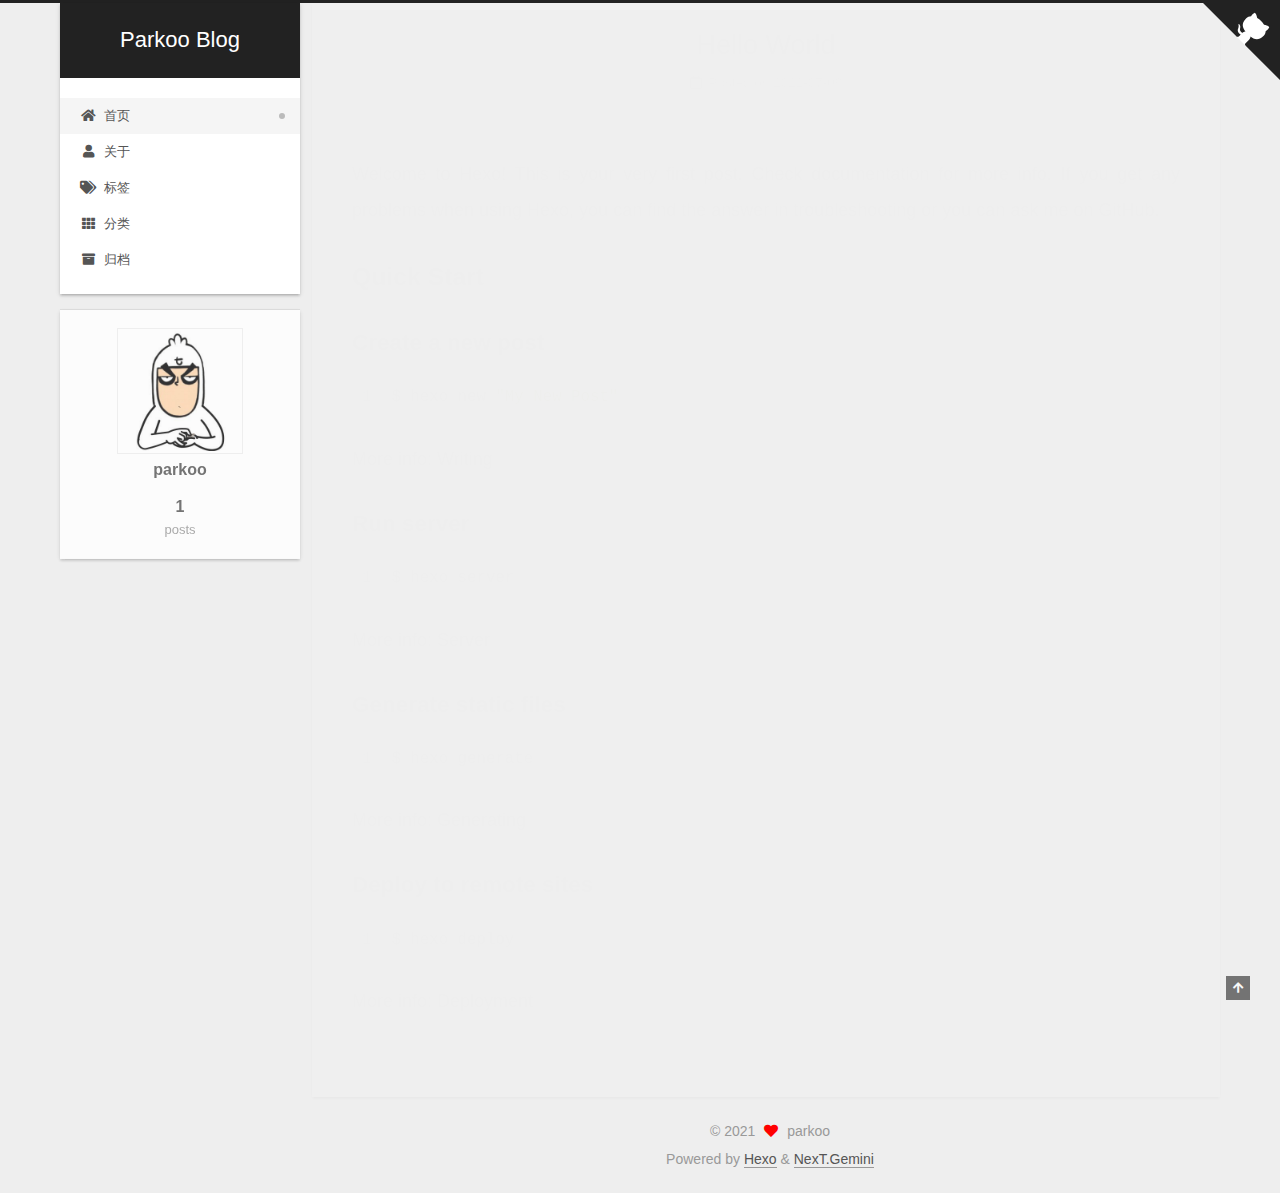
==== commit e57a7ac1: "Site updated: 2021-07-09 21:34:56" ====
--- a/index.html
+++ b/index.html
@@ -1,196 +1,388 @@
 <!DOCTYPE html>
-<html>
+<html lang="zh-Hans">
 <head>
-  <meta charset="utf-8">
-  
-
-  
-  <title>Hexo</title>
-  <meta name="viewport" content="width=device-width, initial-scale=1, maximum-scale=1">
+  <meta charset="UTF-8">
+<meta name="viewport" content="width=device-width, initial-scale=1, maximum-scale=2">
+<meta name="theme-color" content="#222">
+<meta name="generator" content="Hexo 5.4.0">
+  <link rel="apple-touch-icon" sizes="180x180" href="/images/apple-touch-icon-next.png">
+  <link rel="icon" type="image/png" sizes="32x32" href="/images/favicon-32x32-next.png">
+  <link rel="icon" type="image/png" sizes="16x16" href="/images/favicon-16x16-next.png">
+  <link rel="mask-icon" href="/images/logo.svg" color="#222">
+
+<link rel="stylesheet" href="/css/main.css">
+
+
+<link rel="stylesheet" href="/lib/font-awesome/css/all.min.css">
+
+<script id="hexo-configurations">
+    var NexT = window.NexT || {};
+    var CONFIG = {"hostname":"example.com","root":"/","scheme":"Gemini","version":"7.8.0","exturl":false,"sidebar":{"position":"left","display":"post","padding":18,"offset":12,"onmobile":false},"copycode":{"enable":false,"show_result":false,"style":null},"back2top":{"enable":true,"sidebar":false,"scrollpercent":false},"bookmark":{"enable":false,"color":"#222","save":"auto"},"fancybox":false,"mediumzoom":false,"lazyload":false,"pangu":false,"comments":{"style":"tabs","active":null,"storage":true,"lazyload":false,"nav":null},"algolia":{"hits":{"per_page":10},"labels":{"input_placeholder":"Search for Posts","hits_empty":"We didn't find any results for the search: ${query}","hits_stats":"${hits} results found in ${time} ms"}},"localsearch":{"enable":false,"trigger":"auto","top_n_per_article":1,"unescape":false,"preload":false},"motion":{"enable":true,"async":false,"transition":{"post_block":"fadeIn","post_header":"slideDownIn","post_body":"slideDownIn","coll_header":"slideLeftIn","sidebar":"slideUpIn"}}};
+  </script>
+
   <meta property="og:type" content="website">
-<meta property="og:title" content="Hexo">
+<meta property="og:title" content="Parkoo Blog">
 <meta property="og:url" content="http://example.com/index.html">
-<meta property="og:site_name" content="Hexo">
-<meta property="og:locale" content="en_US">
-<meta property="article:author" content="John Doe">
+<meta property="og:site_name" content="Parkoo Blog">
+<meta property="og:locale">
+<meta property="article:author" content="parkoo">
 <meta name="twitter:card" content="summary">
-  
-    <link rel="alternate" href="/atom.xml" title="Hexo" type="application/atom+xml">
-  
-  
-    <link rel="icon" href="/favicon.png">
-  
-  
-    <link href="//fonts.googleapis.com/css?family=Source+Code+Pro" rel="stylesheet" type="text/css">
-  
-  
-<link rel="stylesheet" href="/css/style.css">
-
-<meta name="generator" content="Hexo 5.4.0"></head>
-
-<body>
-  <div id="container">
-    <div id="wrap">
-      <header id="header">
-  <div id="banner"></div>
-  <div id="header-outer" class="outer">
-    <div id="header-title" class="inner">
-      <h1 id="logo-wrap">
-        <a href="/" id="logo">Hexo</a>
-      </h1>
+
+<link rel="canonical" href="http://example.com/">
+
+
+<script id="page-configurations">
+  // https://hexo.io/docs/variables.html
+  CONFIG.page = {
+    sidebar: "",
+    isHome : true,
+    isPost : false,
+    lang   : 'zh-Hans'
+  };
+</script>
+
+  <title>Parkoo Blog</title>
+  
+
+
+
+
+
+
+  <noscript>
+  <style>
+  .use-motion .brand,
+  .use-motion .menu-item,
+  .sidebar-inner,
+  .use-motion .post-block,
+  .use-motion .pagination,
+  .use-motion .comments,
+  .use-motion .post-header,
+  .use-motion .post-body,
+  .use-motion .collection-header { opacity: initial; }
+
+  .use-motion .site-title,
+  .use-motion .site-subtitle {
+    opacity: initial;
+    top: initial;
+  }
+
+  .use-motion .logo-line-before i { left: initial; }
+  .use-motion .logo-line-after i { right: initial; }
+  </style>
+</noscript>
+
+</head>
+
+<body itemscope itemtype="http://schema.org/WebPage">
+  <div class="container use-motion">
+    <div class="headband"></div>
+
+    <header class="header" itemscope itemtype="http://schema.org/WPHeader">
+      <div class="header-inner"><div class="site-brand-container">
+  <div class="site-nav-toggle">
+    <div class="toggle" aria-label="Toggle navigation bar">
+      <span class="toggle-line toggle-line-first"></span>
+      <span class="toggle-line toggle-line-middle"></span>
+      <span class="toggle-line toggle-line-last"></span>
+    </div>
+  </div>
+
+  <div class="site-meta">
+
+    <a href="/" class="brand" rel="start">
+      <span class="logo-line-before"><i></i></span>
+      <h1 class="site-title">Parkoo Blog</h1>
+      <span class="logo-line-after"><i></i></span>
+    </a>
+  </div>
+
+  <div class="site-nav-right">
+    <div class="toggle popup-trigger">
+    </div>
+  </div>
+</div>
+
+
+
+
+<nav class="site-nav">
+  <ul id="menu" class="main-menu menu">
+        <li class="menu-item menu-item-home">
+
+    <a href="/" rel="section"><i class="fa fa-home fa-fw"></i>首页</a>
+
+  </li>
+        <li class="menu-item menu-item-about">
+
+    <a href="/about/" rel="section"><i class="fa fa-user fa-fw"></i>关于</a>
+
+  </li>
+        <li class="menu-item menu-item-tags">
+
+    <a href="/tags/" rel="section"><i class="fa fa-tags fa-fw"></i>标签</a>
+
+  </li>
+        <li class="menu-item menu-item-categories">
+
+    <a href="/categories/" rel="section"><i class="fa fa-th fa-fw"></i>分类</a>
+
+  </li>
+        <li class="menu-item menu-item-archives">
+
+    <a href="/archives/" rel="section"><i class="fa fa-archive fa-fw"></i>归档</a>
+
+  </li>
+  </ul>
+</nav>
+
+
+
+
+</div>
+    </header>
+
+    
+  <div class="back-to-top">
+    <i class="fa fa-arrow-up"></i>
+    <span>0%</span>
+  </div>
+
+  <a href="https://github.com/parkoo" class="github-corner" title="Follow me on GitHub" aria-label="Follow me on GitHub" rel="noopener" target="_blank"><svg width="80" height="80" viewBox="0 0 250 250" aria-hidden="true"><path d="M0,0 L115,115 L130,115 L142,142 L250,250 L250,0 Z"></path><path d="M128.3,109.0 C113.8,99.7 119.0,89.6 119.0,89.6 C122.0,82.7 120.5,78.6 120.5,78.6 C119.2,72.0 123.4,76.3 123.4,76.3 C127.3,80.9 125.5,87.3 125.5,87.3 C122.9,97.6 130.6,101.9 134.4,103.2" fill="currentColor" style="transform-origin: 130px 106px;" class="octo-arm"></path><path d="M115.0,115.0 C114.9,115.1 118.7,116.5 119.8,115.4 L133.7,101.6 C136.9,99.2 139.9,98.4 142.2,98.6 C133.8,88.0 127.5,74.4 143.8,58.0 C148.5,53.4 154.0,51.2 159.7,51.0 C160.3,49.4 163.2,43.6 171.4,40.1 C171.4,40.1 176.1,42.5 178.8,56.2 C183.1,58.6 187.2,61.8 190.9,65.4 C194.5,69.0 197.7,73.2 200.1,77.6 C213.8,80.2 216.3,84.9 216.3,84.9 C212.7,93.1 206.9,96.0 205.4,96.6 C205.1,102.4 203.0,107.8 198.3,112.5 C181.9,128.9 168.3,122.5 157.7,114.1 C157.9,116.9 156.7,120.9 152.7,124.9 L141.0,136.5 C139.8,137.7 141.6,141.9 141.8,141.8 Z" fill="currentColor" class="octo-body"></path></svg></a>
+
+
+    <main class="main">
+      <div class="main-inner">
+        <div class="content-wrap">
+          
+
+          <div class="content index posts-expand">
+            
+      
+  
+  
+  <article itemscope itemtype="http://schema.org/Article" class="post-block" lang="zh-Hans">
+    <link itemprop="mainEntityOfPage" href="http://example.com/2021/07/09/hello-world/">
+
+    <span hidden itemprop="author" itemscope itemtype="http://schema.org/Person">
+      <meta itemprop="image" content="/uploads/avatar.jpg">
+      <meta itemprop="name" content="parkoo">
+      <meta itemprop="description" content="">
+    </span>
+
+    <span hidden itemprop="publisher" itemscope itemtype="http://schema.org/Organization">
+      <meta itemprop="name" content="Parkoo Blog">
+    </span>
+      <header class="post-header">
+        <h2 class="post-title" itemprop="name headline">
+          
+            <a href="/2021/07/09/hello-world/" class="post-title-link" itemprop="url">Hello World</a>
+        </h2>
+
+        <div class="post-meta">
+            <span class="post-meta-item">
+              <span class="post-meta-item-icon">
+                <i class="far fa-calendar"></i>
+              </span>
+              <span class="post-meta-item-text">Posted on</span>
+
+              <time title="Created: 2021-07-09 16:40:19" itemprop="dateCreated datePublished" datetime="2021-07-09T16:40:19+08:00">2021-07-09</time>
+            </span>
+
+          
+
+        </div>
+      </header>
+
+    
+    
+    
+    <div class="post-body" itemprop="articleBody">
+
+      
+          <p>Welcome to <a target="_blank" rel="noopener" href="https://hexo.io/">Hexo</a>! This is your very first post. Check <a target="_blank" rel="noopener" href="https://hexo.io/docs/">documentation</a> for more info. If you get any problems when using Hexo, you can find the answer in <a target="_blank" rel="noopener" href="https://hexo.io/docs/troubleshooting.html">troubleshooting</a> or you can ask me on <a target="_blank" rel="noopener" href="https://github.com/hexojs/hexo/issues">GitHub</a>.</p>
+<h2 id="Quick-Start"><a href="#Quick-Start" class="headerlink" title="Quick Start"></a>Quick Start</h2><h3 id="Create-a-new-post"><a href="#Create-a-new-post" class="headerlink" title="Create a new post"></a>Create a new post</h3><figure class="highlight bash"><table><tr><td class="gutter"><pre><span class="line">1</span><br></pre></td><td class="code"><pre><span class="line">$ hexo new <span class="string">&quot;My New Post&quot;</span></span><br></pre></td></tr></table></figure>
+
+<p>More info: <a target="_blank" rel="noopener" href="https://hexo.io/docs/writing.html">Writing</a></p>
+<h3 id="Run-server"><a href="#Run-server" class="headerlink" title="Run server"></a>Run server</h3><figure class="highlight bash"><table><tr><td class="gutter"><pre><span class="line">1</span><br></pre></td><td class="code"><pre><span class="line">$ hexo server</span><br></pre></td></tr></table></figure>
+
+<p>More info: <a target="_blank" rel="noopener" href="https://hexo.io/docs/server.html">Server</a></p>
+<h3 id="Generate-static-files"><a href="#Generate-static-files" class="headerlink" title="Generate static files"></a>Generate static files</h3><figure class="highlight bash"><table><tr><td class="gutter"><pre><span class="line">1</span><br></pre></td><td class="code"><pre><span class="line">$ hexo generate</span><br></pre></td></tr></table></figure>
+
+<p>More info: <a target="_blank" rel="noopener" href="https://hexo.io/docs/generating.html">Generating</a></p>
+<h3 id="Deploy-to-remote-sites"><a href="#Deploy-to-remote-sites" class="headerlink" title="Deploy to remote sites"></a>Deploy to remote sites</h3><figure class="highlight bash"><table><tr><td class="gutter"><pre><span class="line">1</span><br></pre></td><td class="code"><pre><span class="line">$ hexo deploy</span><br></pre></td></tr></table></figure>
+
+<p>More info: <a target="_blank" rel="noopener" href="https://hexo.io/docs/one-command-deployment.html">Deployment</a></p>
+
       
     </div>
-    <div id="header-inner" class="inner">
-      <nav id="main-nav">
-        <a id="main-nav-toggle" class="nav-icon"></a>
+
+    
+    
+    
+      <footer class="post-footer">
+        <div class="post-eof"></div>
+      </footer>
+  </article>
+  
+  
+  
+
+
+  
+
+
+
+          </div>
+          
+
+<script>
+  window.addEventListener('tabs:register', () => {
+    let { activeClass } = CONFIG.comments;
+    if (CONFIG.comments.storage) {
+      activeClass = localStorage.getItem('comments_active') || activeClass;
+    }
+    if (activeClass) {
+      let activeTab = document.querySelector(`a[href="#comment-${activeClass}"]`);
+      if (activeTab) {
+        activeTab.click();
+      }
+    }
+  });
+  if (CONFIG.comments.storage) {
+    window.addEventListener('tabs:click', event => {
+      if (!event.target.matches('.tabs-comment .tab-content .tab-pane')) return;
+      let commentClass = event.target.classList[1];
+      localStorage.setItem('comments_active', commentClass);
+    });
+  }
+</script>
+
+        </div>
+          
+  
+  <div class="toggle sidebar-toggle">
+    <span class="toggle-line toggle-line-first"></span>
+    <span class="toggle-line toggle-line-middle"></span>
+    <span class="toggle-line toggle-line-last"></span>
+  </div>
+
+  <aside class="sidebar">
+    <div class="sidebar-inner">
+
+      <ul class="sidebar-nav motion-element">
+        <li class="sidebar-nav-toc">
+          Table of Contents
+        </li>
+        <li class="sidebar-nav-overview">
+          Overview
+        </li>
+      </ul>
+
+      <!--noindex-->
+      <div class="post-toc-wrap sidebar-panel">
+      </div>
+      <!--/noindex-->
+
+      <div class="site-overview-wrap sidebar-panel">
+        <div class="site-author motion-element" itemprop="author" itemscope itemtype="http://schema.org/Person">
+    <img class="site-author-image" itemprop="image" alt="parkoo"
+      src="/uploads/avatar.jpg">
+  <p class="site-author-name" itemprop="name">parkoo</p>
+  <div class="site-description" itemprop="description"></div>
+</div>
+<div class="site-state-wrap motion-element">
+  <nav class="site-state">
+      <div class="site-state-item site-state-posts">
+          <a href="/archives/">
         
-          <a class="main-nav-link" href="/">Home</a>
+          <span class="site-state-item-count">1</span>
+          <span class="site-state-item-name">posts</span>
+        </a>
+      </div>
+  </nav>
+</div>
+
+
+
+      </div>
+
+    </div>
+  </aside>
+  <div id="sidebar-dimmer"></div>
+
+
+      </div>
+    </main>
+
+    <footer class="footer">
+      <div class="footer-inner">
         
-          <a class="main-nav-link" href="/archives">Archives</a>
+
         
-      </nav>
-      <nav id="sub-nav">
+
+<div class="copyright">
+  
+  &copy; 
+  <span itemprop="copyrightYear">2021</span>
+  <span class="with-love">
+    <i class="fa fa-heart"></i>
+  </span>
+  <span class="author" itemprop="copyrightHolder">parkoo</span>
+</div>
+  <div class="powered-by">Powered by <a href="https://hexo.io/" class="theme-link" rel="noopener" target="_blank">Hexo</a> & <a href="https://theme-next.org/" class="theme-link" rel="noopener" target="_blank">NexT.Gemini</a>
+  </div>
+
         
-          <a id="nav-rss-link" class="nav-icon" href="/atom.xml" title="RSS Feed"></a>
-        
-        <a id="nav-search-btn" class="nav-icon" title="Search"></a>
-      </nav>
-      <div id="search-form-wrap">
-        <form action="//google.com/search" method="get" accept-charset="UTF-8" class="search-form"><input type="search" name="q" class="search-form-input" placeholder="Search"><button type="submit" class="search-form-submit">&#xF002;</button><input type="hidden" name="sitesearch" value="http://example.com"></form>
-      </div>
-    </div>
-  </div>
-</header>
-      <div class="outer">
-        <section id="main">
-  
-    <article id="post-hello-world" class="article article-type-post" itemscope itemprop="blogPost">
-  <div class="article-meta">
-    <a href="/2021/07/09/hello-world/" class="article-date">
-  <time datetime="2021-07-09T08:40:19.367Z" itemprop="datePublished">2021-07-09</time>
-</a>
-    
-  </div>
-  <div class="article-inner">
-    
-    
-      <header class="article-header">
-        
-  
-    <h1 itemprop="name">
-      <a class="article-title" href="/2021/07/09/hello-world/">Hello World</a>
-    </h1>
-  
-
-      </header>
-    
-    <div class="article-entry" itemprop="articleBody">
-      
-        <p>Welcome to <a target="_blank" rel="noopener" href="https://hexo.io/">Hexo</a>! This is your very first post. Check <a target="_blank" rel="noopener" href="https://hexo.io/docs/">documentation</a> for more info. If you get any problems when using Hexo, you can find the answer in <a target="_blank" rel="noopener" href="https://hexo.io/docs/troubleshooting.html">troubleshooting</a> or you can ask me on <a target="_blank" rel="noopener" href="https://github.com/hexojs/hexo/issues">GitHub</a>.</p>
-<h2 id="Quick-Start"><a href="#Quick-Start" class="headerlink" title="Quick Start"></a>Quick Start</h2><h3 id="Create-a-new-post"><a href="#Create-a-new-post" class="headerlink" title="Create a new post"></a>Create a new post</h3><figure class="highlight bash"><table><tr><td class="gutter"><pre><span class="line">1</span><br></pre></td><td class="code"><pre><span class="line">$ hexo new <span class="string">&quot;My New Post&quot;</span></span><br></pre></td></tr></table></figure>
-
-<p>More info: <a target="_blank" rel="noopener" href="https://hexo.io/docs/writing.html">Writing</a></p>
-<h3 id="Run-server"><a href="#Run-server" class="headerlink" title="Run server"></a>Run server</h3><figure class="highlight bash"><table><tr><td class="gutter"><pre><span class="line">1</span><br></pre></td><td class="code"><pre><span class="line">$ hexo server</span><br></pre></td></tr></table></figure>
-
-<p>More info: <a target="_blank" rel="noopener" href="https://hexo.io/docs/server.html">Server</a></p>
-<h3 id="Generate-static-files"><a href="#Generate-static-files" class="headerlink" title="Generate static files"></a>Generate static files</h3><figure class="highlight bash"><table><tr><td class="gutter"><pre><span class="line">1</span><br></pre></td><td class="code"><pre><span class="line">$ hexo generate</span><br></pre></td></tr></table></figure>
-
-<p>More info: <a target="_blank" rel="noopener" href="https://hexo.io/docs/generating.html">Generating</a></p>
-<h3 id="Deploy-to-remote-sites"><a href="#Deploy-to-remote-sites" class="headerlink" title="Deploy to remote sites"></a>Deploy to remote sites</h3><figure class="highlight bash"><table><tr><td class="gutter"><pre><span class="line">1</span><br></pre></td><td class="code"><pre><span class="line">$ hexo deploy</span><br></pre></td></tr></table></figure>
-
-<p>More info: <a target="_blank" rel="noopener" href="https://hexo.io/docs/one-command-deployment.html">Deployment</a></p>
-
-      
-    </div>
-    <footer class="article-footer">
-      <a data-url="http://example.com/2021/07/09/hello-world/" data-id="ckqw3cmc40000krzcc8ap20g8" class="article-share-link">Share</a>
-      
-      
+
+
+
+
+
+
+
+
+      </div>
     </footer>
   </div>
-  
-</article>
-
-
-  
-
-
-</section>
-        
-          <aside id="sidebar">
-  
-    
-
-  
-    
-
-  
-    
-  
-    
-  <div class="widget-wrap">
-    <h3 class="widget-title">Archives</h3>
-    <div class="widget">
-      <ul class="archive-list"><li class="archive-list-item"><a class="archive-list-link" href="/archives/2021/07/">July 2021</a></li></ul>
-    </div>
-  </div>
-
-
-  
-    
-  <div class="widget-wrap">
-    <h3 class="widget-title">Recent Posts</h3>
-    <div class="widget">
-      <ul>
-        
-          <li>
-            <a href="/2021/07/09/hello-world/">Hello World</a>
-          </li>
-        
-      </ul>
-    </div>
-  </div>
-
-  
-</aside>
-        
-      </div>
-      <footer id="footer">
-  
-  <div class="outer">
-    <div id="footer-info" class="inner">
-      &copy; 2021 John Doe<br>
-      Powered by <a href="http://hexo.io/" target="_blank">Hexo</a>
-    </div>
-  </div>
-</footer>
-    </div>
-    <nav id="mobile-nav">
-  
-    <a href="/" class="mobile-nav-link">Home</a>
-  
-    <a href="/archives" class="mobile-nav-link">Archives</a>
-  
-</nav>
-    
-
-<script src="//ajax.googleapis.com/ajax/libs/jquery/2.0.3/jquery.min.js"></script>
-
-
-  
-<link rel="stylesheet" href="/fancybox/jquery.fancybox.css">
-
-  
-<script src="/fancybox/jquery.fancybox.pack.js"></script>
-
-
-
-
-<script src="/js/script.js"></script>
-
-
-
-
-  </div>
+
+  
+  <script src="/lib/anime.min.js"></script>
+  <script src="/lib/velocity/velocity.min.js"></script>
+  <script src="/lib/velocity/velocity.ui.min.js"></script>
+
+<script src="/js/utils.js"></script>
+
+<script src="/js/motion.js"></script>
+
+
+<script src="/js/schemes/pisces.js"></script>
+
+
+<script src="/js/next-boot.js"></script>
+
+
+
+
+  
+
+
+
+
+
+
+
+
+
+
+
+
+
+
+
+  
+
+  
+
 </body>
-</html>+</html>
--- a/css/main.css
+++ b/css/main.css
@@ -0,0 +1,2671 @@
+:root {
+  --body-bg-color: #eee;
+  --content-bg-color: #fff;
+  --card-bg-color: #f5f5f5;
+  --text-color: #555;
+  --blockquote-color: #666;
+  --link-color: #555;
+  --link-hover-color: #222;
+  --brand-color: #fff;
+  --brand-hover-color: #fff;
+  --table-row-odd-bg-color: #f9f9f9;
+  --table-row-hover-bg-color: #f5f5f5;
+  --menu-item-bg-color: #f5f5f5;
+  --btn-default-bg: #fff;
+  --btn-default-color: #555;
+  --btn-default-border-color: #555;
+  --btn-default-hover-bg: #222;
+  --btn-default-hover-color: #fff;
+  --btn-default-hover-border-color: #222;
+}
+html {
+  line-height: 1.15; /* 1 */
+  -webkit-text-size-adjust: 100%; /* 2 */
+}
+body {
+  margin: 0;
+}
+main {
+  display: block;
+}
+h1 {
+  font-size: 2em;
+  margin: 0.67em 0;
+}
+hr {
+  box-sizing: content-box; /* 1 */
+  height: 0; /* 1 */
+  overflow: visible; /* 2 */
+}
+pre {
+  font-family: monospace, monospace; /* 1 */
+  font-size: 1em; /* 2 */
+}
+a {
+  background: transparent;
+}
+abbr[title] {
+  border-bottom: none; /* 1 */
+  text-decoration: underline; /* 2 */
+  text-decoration: underline dotted; /* 2 */
+}
+b,
+strong {
+  font-weight: bolder;
+}
+code,
+kbd,
+samp {
+  font-family: monospace, monospace; /* 1 */
+  font-size: 1em; /* 2 */
+}
+small {
+  font-size: 80%;
+}
+sub,
+sup {
+  font-size: 75%;
+  line-height: 0;
+  position: relative;
+  vertical-align: baseline;
+}
+sub {
+  bottom: -0.25em;
+}
+sup {
+  top: -0.5em;
+}
+img {
+  border-style: none;
+}
+button,
+input,
+optgroup,
+select,
+textarea {
+  font-family: inherit; /* 1 */
+  font-size: 100%; /* 1 */
+  line-height: 1.15; /* 1 */
+  margin: 0; /* 2 */
+}
+button,
+input {
+/* 1 */
+  overflow: visible;
+}
+button,
+select {
+/* 1 */
+  text-transform: none;
+}
+button,
+[type='button'],
+[type='reset'],
+[type='submit'] {
+  -webkit-appearance: button;
+}
+button::-moz-focus-inner,
+[type='button']::-moz-focus-inner,
+[type='reset']::-moz-focus-inner,
+[type='submit']::-moz-focus-inner {
+  border-style: none;
+  padding: 0;
+}
+button:-moz-focusring,
+[type='button']:-moz-focusring,
+[type='reset']:-moz-focusring,
+[type='submit']:-moz-focusring {
+  outline: 1px dotted ButtonText;
+}
+fieldset {
+  padding: 0.35em 0.75em 0.625em;
+}
+legend {
+  box-sizing: border-box; /* 1 */
+  color: inherit; /* 2 */
+  display: table; /* 1 */
+  max-width: 100%; /* 1 */
+  padding: 0; /* 3 */
+  white-space: normal; /* 1 */
+}
+progress {
+  vertical-align: baseline;
+}
+textarea {
+  overflow: auto;
+}
+[type='checkbox'],
+[type='radio'] {
+  box-sizing: border-box; /* 1 */
+  padding: 0; /* 2 */
+}
+[type='number']::-webkit-inner-spin-button,
+[type='number']::-webkit-outer-spin-button {
+  height: auto;
+}
+[type='search'] {
+  outline-offset: -2px; /* 2 */
+  -webkit-appearance: textfield; /* 1 */
+}
+[type='search']::-webkit-search-decoration {
+  -webkit-appearance: none;
+}
+::-webkit-file-upload-button {
+  font: inherit; /* 2 */
+  -webkit-appearance: button; /* 1 */
+}
+details {
+  display: block;
+}
+summary {
+  display: list-item;
+}
+template {
+  display: none;
+}
+[hidden] {
+  display: none;
+}
+::selection {
+  background: #262a30;
+  color: #eee;
+}
+html,
+body {
+  height: 100%;
+}
+body {
+  background: var(--body-bg-color);
+  color: var(--text-color);
+  font-family: 'Lato', "PingFang SC", "Microsoft YaHei", sans-serif;
+  font-size: 1em;
+  line-height: 2;
+}
+@media (max-width: 991px) {
+  body {
+    padding-left: 0 !important;
+    padding-right: 0 !important;
+  }
+}
+h1,
+h2,
+h3,
+h4,
+h5,
+h6 {
+  font-family: 'Lato', "PingFang SC", "Microsoft YaHei", sans-serif;
+  font-weight: bold;
+  line-height: 1.5;
+  margin: 20px 0 15px;
+}
+h1 {
+  font-size: 1.5em;
+}
+h2 {
+  font-size: 1.375em;
+}
+h3 {
+  font-size: 1.25em;
+}
+h4 {
+  font-size: 1.125em;
+}
+h5 {
+  font-size: 1em;
+}
+h6 {
+  font-size: 0.875em;
+}
+p {
+  margin: 0 0 20px 0;
+}
+a,
+span.exturl {
+  border-bottom: 1px solid #999;
+  color: var(--link-color);
+  outline: 0;
+  text-decoration: none;
+  overflow-wrap: break-word;
+  word-wrap: break-word;
+  cursor: pointer;
+}
+a:hover,
+span.exturl:hover {
+  border-bottom-color: var(--link-hover-color);
+  color: var(--link-hover-color);
+}
+iframe,
+img,
+video {
+  display: block;
+  margin-left: auto;
+  margin-right: auto;
+  max-width: 100%;
+}
+hr {
+  background-image: repeating-linear-gradient(-45deg, #ddd, #ddd 4px, transparent 4px, transparent 8px);
+  border: 0;
+  height: 3px;
+  margin: 40px 0;
+}
+blockquote {
+  border-left: 4px solid #ddd;
+  color: var(--blockquote-color);
+  margin: 0;
+  padding: 0 15px;
+}
+blockquote cite::before {
+  content: '-';
+  padding: 0 5px;
+}
+dt {
+  font-weight: bold;
+}
+dd {
+  margin: 0;
+  padding: 0;
+}
+kbd {
+  background-color: #f5f5f5;
+  background-image: linear-gradient(#eee, #fff, #eee);
+  border: 1px solid #ccc;
+  border-radius: 0.2em;
+  box-shadow: 0.1em 0.1em 0.2em rgba(0,0,0,0.1);
+  color: #555;
+  font-family: inherit;
+  padding: 0.1em 0.3em;
+  white-space: nowrap;
+}
+.table-container {
+  overflow: auto;
+}
+table {
+  border-collapse: collapse;
+  border-spacing: 0;
+  font-size: 0.875em;
+  margin: 0 0 20px 0;
+  width: 100%;
+}
+tbody tr:nth-of-type(odd) {
+  background: var(--table-row-odd-bg-color);
+}
+tbody tr:hover {
+  background: var(--table-row-hover-bg-color);
+}
+caption,
+th,
+td {
+  font-weight: normal;
+  padding: 8px;
+  vertical-align: middle;
+}
+th,
+td {
+  border: 1px solid #ddd;
+  border-bottom: 3px solid #ddd;
+}
+th {
+  font-weight: 700;
+  padding-bottom: 10px;
+}
+td {
+  border-bottom-width: 1px;
+}
+.btn {
+  background: var(--btn-default-bg);
+  border: 2px solid var(--btn-default-border-color);
+  border-radius: 2px;
+  color: var(--btn-default-color);
+  display: inline-block;
+  font-size: 0.875em;
+  line-height: 2;
+  padding: 0 20px;
+  text-decoration: none;
+  transition-property: background-color;
+  transition-delay: 0s;
+  transition-duration: 0.2s;
+  transition-timing-function: ease-in-out;
+}
+.btn:hover {
+  background: var(--btn-default-hover-bg);
+  border-color: var(--btn-default-hover-border-color);
+  color: var(--btn-default-hover-color);
+}
+.btn + .btn {
+  margin: 0 0 8px 8px;
+}
+.btn .fa-fw {
+  text-align: left;
+  width: 1.285714285714286em;
+}
+.toggle {
+  line-height: 0;
+}
+.toggle .toggle-line {
+  background: #fff;
+  display: inline-block;
+  height: 2px;
+  left: 0;
+  position: relative;
+  top: 0;
+  transition: all 0.4s;
+  vertical-align: top;
+  width: 100%;
+}
+.toggle .toggle-line:not(:first-child) {
+  margin-top: 3px;
+}
+.toggle.toggle-arrow .toggle-line-first {
+  left: 50%;
+  top: 2px;
+  transform: rotate(45deg);
+  width: 50%;
+}
+.toggle.toggle-arrow .toggle-line-middle {
+  left: 2px;
+  width: 90%;
+}
+.toggle.toggle-arrow .toggle-line-last {
+  left: 50%;
+  top: -2px;
+  transform: rotate(-45deg);
+  width: 50%;
+}
+.toggle.toggle-close .toggle-line-first {
+  transform: rotate(-45deg);
+  top: 5px;
+}
+.toggle.toggle-close .toggle-line-middle {
+  opacity: 0;
+}
+.toggle.toggle-close .toggle-line-last {
+  transform: rotate(45deg);
+  top: -5px;
+}
+.highlight,
+pre {
+  background: #f7f7f7;
+  color: #4d4d4c;
+  line-height: 1.6;
+  margin: 0 auto 20px;
+}
+pre,
+code {
+  font-family: consolas, Menlo, monospace, "PingFang SC", "Microsoft YaHei";
+}
+code {
+  background: #eee;
+  border-radius: 3px;
+  color: #555;
+  padding: 2px 4px;
+  overflow-wrap: break-word;
+  word-wrap: break-word;
+}
+.highlight *::selection {
+  background: #d6d6d6;
+}
+.highlight pre {
+  border: 0;
+  margin: 0;
+  padding: 10px 0;
+}
+.highlight table {
+  border: 0;
+  margin: 0;
+  width: auto;
+}
+.highlight td {
+  border: 0;
+  padding: 0;
+}
+.highlight figcaption {
+  background: #eff2f3;
+  color: #4d4d4c;
+  display: flex;
+  font-size: 0.875em;
+  justify-content: space-between;
+  line-height: 1.2;
+  padding: 0.5em;
+}
+.highlight figcaption a {
+  color: #4d4d4c;
+}
+.highlight figcaption a:hover {
+  border-bottom-color: #4d4d4c;
+}
+.highlight .gutter {
+  -moz-user-select: none;
+  -ms-user-select: none;
+  -webkit-user-select: none;
+  user-select: none;
+}
+.highlight .gutter pre {
+  background: #eff2f3;
+  color: #869194;
+  padding-left: 10px;
+  padding-right: 10px;
+  text-align: right;
+}
+.highlight .code pre {
+  background: #f7f7f7;
+  padding-left: 10px;
+  width: 100%;
+}
+.gist table {
+  width: auto;
+}
+.gist table td {
+  border: 0;
+}
+pre {
+  overflow: auto;
+  padding: 10px;
+}
+pre code {
+  background: none;
+  color: #4d4d4c;
+  font-size: 0.875em;
+  padding: 0;
+  text-shadow: none;
+}
+pre .deletion {
+  background: #fdd;
+}
+pre .addition {
+  background: #dfd;
+}
+pre .meta {
+  color: #eab700;
+  -moz-user-select: none;
+  -ms-user-select: none;
+  -webkit-user-select: none;
+  user-select: none;
+}
+pre .comment {
+  color: #8e908c;
+}
+pre .variable,
+pre .attribute,
+pre .tag,
+pre .name,
+pre .regexp,
+pre .ruby .constant,
+pre .xml .tag .title,
+pre .xml .pi,
+pre .xml .doctype,
+pre .html .doctype,
+pre .css .id,
+pre .css .class,
+pre .css .pseudo {
+  color: #c82829;
+}
+pre .number,
+pre .preprocessor,
+pre .built_in,
+pre .builtin-name,
+pre .literal,
+pre .params,
+pre .constant,
+pre .command {
+  color: #f5871f;
+}
+pre .ruby .class .title,
+pre .css .rules .attribute,
+pre .string,
+pre .symbol,
+pre .value,
+pre .inheritance,
+pre .header,
+pre .ruby .symbol,
+pre .xml .cdata,
+pre .special,
+pre .formula {
+  color: #718c00;
+}
+pre .title,
+pre .css .hexcolor {
+  color: #3e999f;
+}
+pre .function,
+pre .python .decorator,
+pre .python .title,
+pre .ruby .function .title,
+pre .ruby .title .keyword,
+pre .perl .sub,
+pre .javascript .title,
+pre .coffeescript .title {
+  color: #4271ae;
+}
+pre .keyword,
+pre .javascript .function {
+  color: #8959a8;
+}
+.blockquote-center {
+  border-left: none;
+  margin: 40px 0;
+  padding: 0;
+  position: relative;
+  text-align: center;
+}
+.blockquote-center .fa {
+  display: block;
+  opacity: 0.6;
+  position: absolute;
+  width: 100%;
+}
+.blockquote-center .fa-quote-left {
+  border-top: 1px solid #ccc;
+  text-align: left;
+  top: -20px;
+}
+.blockquote-center .fa-quote-right {
+  border-bottom: 1px solid #ccc;
+  text-align: right;
+  bottom: -20px;
+}
+.blockquote-center p,
+.blockquote-center div {
+  text-align: center;
+}
+.post-body .group-picture img {
+  margin: 0 auto;
+  padding: 0 3px;
+}
+.group-picture-row {
+  margin-bottom: 6px;
+  overflow: hidden;
+}
+.group-picture-column {
+  float: left;
+  margin-bottom: 10px;
+}
+.post-body .label {
+  color: #555;
+  display: inline;
+  padding: 0 2px;
+}
+.post-body .label.default {
+  background: #f0f0f0;
+}
+.post-body .label.primary {
+  background: #efe6f7;
+}
+.post-body .label.info {
+  background: #e5f2f8;
+}
+.post-body .label.success {
+  background: #e7f4e9;
+}
+.post-body .label.warning {
+  background: #fcf6e1;
+}
+.post-body .label.danger {
+  background: #fae8eb;
+}
+.post-body .tabs {
+  margin-bottom: 20px;
+}
+.post-body .tabs,
+.tabs-comment {
+  display: block;
+  padding-top: 10px;
+  position: relative;
+}
+.post-body .tabs ul.nav-tabs,
+.tabs-comment ul.nav-tabs {
+  display: flex;
+  flex-wrap: wrap;
+  margin: 0;
+  margin-bottom: -1px;
+  padding: 0;
+}
+@media (max-width: 413px) {
+  .post-body .tabs ul.nav-tabs,
+  .tabs-comment ul.nav-tabs {
+    display: block;
+    margin-bottom: 5px;
+  }
+}
+.post-body .tabs ul.nav-tabs li.tab,
+.tabs-comment ul.nav-tabs li.tab {
+  border-bottom: 1px solid #ddd;
+  border-left: 1px solid transparent;
+  border-right: 1px solid transparent;
+  border-top: 3px solid transparent;
+  flex-grow: 1;
+  list-style-type: none;
+  border-radius: 0 0 0 0;
+}
+@media (max-width: 413px) {
+  .post-body .tabs ul.nav-tabs li.tab,
+  .tabs-comment ul.nav-tabs li.tab {
+    border-bottom: 1px solid transparent;
+    border-left: 3px solid transparent;
+    border-right: 1px solid transparent;
+    border-top: 1px solid transparent;
+  }
+}
+@media (max-width: 413px) {
+  .post-body .tabs ul.nav-tabs li.tab,
+  .tabs-comment ul.nav-tabs li.tab {
+    border-radius: 0;
+  }
+}
+.post-body .tabs ul.nav-tabs li.tab a,
+.tabs-comment ul.nav-tabs li.tab a {
+  border-bottom: initial;
+  display: block;
+  line-height: 1.8;
+  outline: 0;
+  padding: 0.25em 0.75em;
+  text-align: center;
+  transition-delay: 0s;
+  transition-duration: 0.2s;
+  transition-timing-function: ease-out;
+}
+.post-body .tabs ul.nav-tabs li.tab a i,
+.tabs-comment ul.nav-tabs li.tab a i {
+  width: 1.285714285714286em;
+}
+.post-body .tabs ul.nav-tabs li.tab.active,
+.tabs-comment ul.nav-tabs li.tab.active {
+  border-bottom: 1px solid transparent;
+  border-left: 1px solid #ddd;
+  border-right: 1px solid #ddd;
+  border-top: 3px solid #fc6423;
+}
+@media (max-width: 413px) {
+  .post-body .tabs ul.nav-tabs li.tab.active,
+  .tabs-comment ul.nav-tabs li.tab.active {
+    border-bottom: 1px solid #ddd;
+    border-left: 3px solid #fc6423;
+    border-right: 1px solid #ddd;
+    border-top: 1px solid #ddd;
+  }
+}
+.post-body .tabs ul.nav-tabs li.tab.active a,
+.tabs-comment ul.nav-tabs li.tab.active a {
+  color: var(--link-color);
+  cursor: default;
+}
+.post-body .tabs .tab-content .tab-pane,
+.tabs-comment .tab-content .tab-pane {
+  border: 1px solid #ddd;
+  border-top: 0;
+  padding: 20px 20px 0 20px;
+  border-radius: 0;
+}
+.post-body .tabs .tab-content .tab-pane:not(.active),
+.tabs-comment .tab-content .tab-pane:not(.active) {
+  display: none;
+}
+.post-body .tabs .tab-content .tab-pane.active,
+.tabs-comment .tab-content .tab-pane.active {
+  display: block;
+}
+.post-body .tabs .tab-content .tab-pane.active:nth-of-type(1),
+.tabs-comment .tab-content .tab-pane.active:nth-of-type(1) {
+  border-radius: 0 0 0 0;
+}
+@media (max-width: 413px) {
+  .post-body .tabs .tab-content .tab-pane.active:nth-of-type(1),
+  .tabs-comment .tab-content .tab-pane.active:nth-of-type(1) {
+    border-radius: 0;
+  }
+}
+.post-body .note {
+  border-radius: 3px;
+  margin-bottom: 20px;
+  padding: 1em;
+  position: relative;
+  border: 1px solid #eee;
+  border-left-width: 5px;
+}
+.post-body .note h2,
+.post-body .note h3,
+.post-body .note h4,
+.post-body .note h5,
+.post-body .note h6 {
+  margin-top: 0;
+  border-bottom: initial;
+  margin-bottom: 0;
+  padding-top: 0;
+}
+.post-body .note p:first-child,
+.post-body .note ul:first-child,
+.post-body .note ol:first-child,
+.post-body .note table:first-child,
+.post-body .note pre:first-child,
+.post-body .note blockquote:first-child,
+.post-body .note img:first-child {
+  margin-top: 0;
+}
+.post-body .note p:last-child,
+.post-body .note ul:last-child,
+.post-body .note ol:last-child,
+.post-body .note table:last-child,
+.post-body .note pre:last-child,
+.post-body .note blockquote:last-child,
+.post-body .note img:last-child {
+  margin-bottom: 0;
+}
+.post-body .note.default {
+  border-left-color: #777;
+}
+.post-body .note.default h2,
+.post-body .note.default h3,
+.post-body .note.default h4,
+.post-body .note.default h5,
+.post-body .note.default h6 {
+  color: #777;
+}
+.post-body .note.primary {
+  border-left-color: #6f42c1;
+}
+.post-body .note.primary h2,
+.post-body .note.primary h3,
+.post-body .note.primary h4,
+.post-body .note.primary h5,
+.post-body .note.primary h6 {
+  color: #6f42c1;
+}
+.post-body .note.info {
+  border-left-color: #428bca;
+}
+.post-body .note.info h2,
+.post-body .note.info h3,
+.post-body .note.info h4,
+.post-body .note.info h5,
+.post-body .note.info h6 {
+  color: #428bca;
+}
+.post-body .note.success {
+  border-left-color: #5cb85c;
+}
+.post-body .note.success h2,
+.post-body .note.success h3,
+.post-body .note.success h4,
+.post-body .note.success h5,
+.post-body .note.success h6 {
+  color: #5cb85c;
+}
+.post-body .note.warning {
+  border-left-color: #f0ad4e;
+}
+.post-body .note.warning h2,
+.post-body .note.warning h3,
+.post-body .note.warning h4,
+.post-body .note.warning h5,
+.post-body .note.warning h6 {
+  color: #f0ad4e;
+}
+.post-body .note.danger {
+  border-left-color: #d9534f;
+}
+.post-body .note.danger h2,
+.post-body .note.danger h3,
+.post-body .note.danger h4,
+.post-body .note.danger h5,
+.post-body .note.danger h6 {
+  color: #d9534f;
+}
+.pagination .prev,
+.pagination .next,
+.pagination .page-number,
+.pagination .space {
+  display: inline-block;
+  margin: 0 10px;
+  padding: 0 11px;
+  position: relative;
+  top: -1px;
+}
+@media (max-width: 767px) {
+  .pagination .prev,
+  .pagination .next,
+  .pagination .page-number,
+  .pagination .space {
+    margin: 0 5px;
+  }
+}
+.pagination {
+  border-top: 1px solid #eee;
+  margin: 120px 0 0;
+  text-align: center;
+}
+.pagination .prev,
+.pagination .next,
+.pagination .page-number {
+  border-bottom: 0;
+  border-top: 1px solid #eee;
+  transition-property: border-color;
+  transition-delay: 0s;
+  transition-duration: 0.2s;
+  transition-timing-function: ease-in-out;
+}
+.pagination .prev:hover,
+.pagination .next:hover,
+.pagination .page-number:hover {
+  border-top-color: #222;
+}
+.pagination .space {
+  margin: 0;
+  padding: 0;
+}
+.pagination .prev {
+  margin-left: 0;
+}
+.pagination .next {
+  margin-right: 0;
+}
+.pagination .page-number.current {
+  background: #ccc;
+  border-top-color: #ccc;
+  color: #fff;
+}
+@media (max-width: 767px) {
+  .pagination {
+    border-top: none;
+  }
+  .pagination .prev,
+  .pagination .next,
+  .pagination .page-number {
+    border-bottom: 1px solid #eee;
+    border-top: 0;
+    margin-bottom: 10px;
+    padding: 0 10px;
+  }
+  .pagination .prev:hover,
+  .pagination .next:hover,
+  .pagination .page-number:hover {
+    border-bottom-color: #222;
+  }
+}
+.comments {
+  margin-top: 60px;
+  overflow: hidden;
+}
+.comment-button-group {
+  display: flex;
+  flex-wrap: wrap-reverse;
+  justify-content: center;
+  margin: 1em 0;
+}
+.comment-button-group .comment-button {
+  margin: 0.1em 0.2em;
+}
+.comment-button-group .comment-button.active {
+  background: var(--btn-default-hover-bg);
+  border-color: var(--btn-default-hover-border-color);
+  color: var(--btn-default-hover-color);
+}
+.comment-position {
+  display: none;
+}
+.comment-position.active {
+  display: block;
+}
+.tabs-comment {
+  background: var(--content-bg-color);
+  margin-top: 4em;
+  padding-top: 0;
+}
+.tabs-comment .comments {
+  border: 0;
+  box-shadow: none;
+  margin-top: 0;
+  padding-top: 0;
+}
+.container {
+  min-height: 100%;
+  position: relative;
+}
+.main-inner {
+  margin: 0 auto;
+  width: calc(100% - 20px);
+}
+@media (min-width: 1200px) {
+  .main-inner {
+    width: 1160px;
+  }
+}
+@media (min-width: 1600px) {
+  .main-inner {
+    width: 73%;
+  }
+}
+@media (max-width: 767px) {
+  .content-wrap {
+    padding: 0 20px;
+  }
+}
+.header {
+  background: transparent;
+}
+.header-inner {
+  margin: 0 auto;
+  width: calc(100% - 20px);
+}
+@media (min-width: 1200px) {
+  .header-inner {
+    width: 1160px;
+  }
+}
+@media (min-width: 1600px) {
+  .header-inner {
+    width: 73%;
+  }
+}
+.site-brand-container {
+  display: flex;
+  flex-shrink: 0;
+  padding: 0 10px;
+}
+.headband {
+  background: #222;
+  height: 3px;
+}
+.site-meta {
+  flex-grow: 1;
+  text-align: center;
+}
+@media (max-width: 767px) {
+  .site-meta {
+    text-align: center;
+  }
+}
+.brand {
+  border-bottom: none;
+  color: var(--brand-color);
+  display: inline-block;
+  line-height: 1.375em;
+  padding: 0 40px;
+  position: relative;
+}
+.brand:hover {
+  color: var(--brand-hover-color);
+}
+.site-title {
+  font-family: 'Lato', "PingFang SC", "Microsoft YaHei", sans-serif;
+  font-size: 1.375em;
+  font-weight: normal;
+  margin: 0;
+}
+.site-subtitle {
+  color: #ddd;
+  font-size: 0.8125em;
+  margin: 10px 0;
+}
+.use-motion .brand {
+  opacity: 0;
+}
+.use-motion .site-title,
+.use-motion .site-subtitle,
+.use-motion .custom-logo-image {
+  opacity: 0;
+  position: relative;
+  top: -10px;
+}
+.site-nav-toggle,
+.site-nav-right {
+  display: none;
+}
+@media (max-width: 767px) {
+  .site-nav-toggle,
+  .site-nav-right {
+    display: flex;
+    flex-direction: column;
+    justify-content: center;
+  }
+}
+.site-nav-toggle .toggle,
+.site-nav-right .toggle {
+  color: var(--text-color);
+  padding: 10px;
+  width: 22px;
+}
+.site-nav-toggle .toggle .toggle-line,
+.site-nav-right .toggle .toggle-line {
+  background: var(--text-color);
+  border-radius: 1px;
+}
+.site-nav {
+  display: block;
+}
+@media (max-width: 767px) {
+  .site-nav {
+    clear: both;
+    display: none;
+  }
+}
+.site-nav.site-nav-on {
+  display: block;
+}
+.menu {
+  margin-top: 20px;
+  padding-left: 0;
+  text-align: center;
+}
+.menu-item {
+  display: inline-block;
+  list-style: none;
+  margin: 0 10px;
+}
+@media (max-width: 767px) {
+  .menu-item {
+    display: block;
+    margin-top: 10px;
+  }
+  .menu-item.menu-item-search {
+    display: none;
+  }
+}
+.menu-item a,
+.menu-item span.exturl {
+  border-bottom: 0;
+  display: block;
+  font-size: 0.8125em;
+  transition-property: border-color;
+  transition-delay: 0s;
+  transition-duration: 0.2s;
+  transition-timing-function: ease-in-out;
+}
+@media (hover: none) {
+  .menu-item a:hover,
+  .menu-item span.exturl:hover {
+    border-bottom-color: transparent !important;
+  }
+}
+.menu-item .fa,
+.menu-item .fab,
+.menu-item .far,
+.menu-item .fas {
+  margin-right: 8px;
+}
+.menu-item .badge {
+  display: inline-block;
+  font-weight: bold;
+  line-height: 1;
+  margin-left: 0.35em;
+  margin-top: 0.35em;
+  text-align: center;
+  white-space: nowrap;
+}
+@media (max-width: 767px) {
+  .menu-item .badge {
+    float: right;
+    margin-left: 0;
+  }
+}
+.menu-item-active a,
+.menu .menu-item a:hover,
+.menu .menu-item span.exturl:hover {
+  background: var(--menu-item-bg-color);
+}
+.use-motion .menu-item {
+  opacity: 0;
+}
+.github-corner :hover .octo-arm {
+  animation: octocat-wave 560ms ease-in-out;
+}
+.github-corner svg {
+  border: 0;
+  color: #fff;
+  fill: #222;
+  position: absolute;
+  right: 0;
+  top: 0;
+  z-index: 1000;
+}
+@media (max-width: 991px) {
+  .github-corner svg {
+    color: #222;
+    fill: #fff;
+  }
+  .github-corner .github-corner:hover .octo-arm {
+    animation: none;
+  }
+  .github-corner .github-corner .octo-arm {
+    animation: octocat-wave 560ms ease-in-out;
+  }
+}
+@-moz-keyframes octocat-wave {
+  0%, 100% {
+    transform: rotate(0);
+  }
+  20%, 60% {
+    transform: rotate(-25deg);
+  }
+  40%, 80% {
+    transform: rotate(10deg);
+  }
+}
+@-webkit-keyframes octocat-wave {
+  0%, 100% {
+    transform: rotate(0);
+  }
+  20%, 60% {
+    transform: rotate(-25deg);
+  }
+  40%, 80% {
+    transform: rotate(10deg);
+  }
+}
+@-o-keyframes octocat-wave {
+  0%, 100% {
+    transform: rotate(0);
+  }
+  20%, 60% {
+    transform: rotate(-25deg);
+  }
+  40%, 80% {
+    transform: rotate(10deg);
+  }
+}
+@keyframes octocat-wave {
+  0%, 100% {
+    transform: rotate(0);
+  }
+  20%, 60% {
+    transform: rotate(-25deg);
+  }
+  40%, 80% {
+    transform: rotate(10deg);
+  }
+}
+.sidebar {
+  background: #222;
+  bottom: 0;
+  box-shadow: inset 0 2px 6px #000;
+  position: fixed;
+  top: 0;
+}
+@media (max-width: 991px) {
+  .sidebar {
+    display: none;
+  }
+}
+.sidebar-inner {
+  color: #999;
+  padding: 18px 10px;
+  text-align: center;
+}
+.cc-license {
+  margin-top: 10px;
+  text-align: center;
+}
+.cc-license .cc-opacity {
+  border-bottom: none;
+  opacity: 0.7;
+}
+.cc-license .cc-opacity:hover {
+  opacity: 0.9;
+}
+.cc-license img {
+  display: inline-block;
+}
+.site-author-image {
+  border: 1px solid #eee;
+  display: block;
+  margin: 0 auto;
+  max-width: 120px;
+  padding: 2px;
+}
+.site-author-name {
+  color: var(--text-color);
+  font-weight: 600;
+  margin: 0;
+  text-align: center;
+}
+.site-description {
+  color: #999;
+  font-size: 0.8125em;
+  margin-top: 0;
+  text-align: center;
+}
+.links-of-author {
+  margin-top: 15px;
+}
+.links-of-author a,
+.links-of-author span.exturl {
+  border-bottom-color: #555;
+  display: inline-block;
+  font-size: 0.8125em;
+  margin-bottom: 10px;
+  margin-right: 10px;
+  vertical-align: middle;
+}
+.links-of-author a::before,
+.links-of-author span.exturl::before {
+  background: #36ff6f;
+  border-radius: 50%;
+  content: ' ';
+  display: inline-block;
+  height: 4px;
+  margin-right: 3px;
+  vertical-align: middle;
+  width: 4px;
+}
+.sidebar-button {
+  margin-top: 15px;
+}
+.sidebar-button a {
+  border: 1px solid #fc6423;
+  border-radius: 4px;
+  color: #fc6423;
+  display: inline-block;
+  padding: 0 15px;
+}
+.sidebar-button a .fa,
+.sidebar-button a .fab,
+.sidebar-button a .far,
+.sidebar-button a .fas {
+  margin-right: 5px;
+}
+.sidebar-button a:hover {
+  background: #fc6423;
+  border: 1px solid #fc6423;
+  color: #fff;
+}
+.sidebar-button a:hover .fa,
+.sidebar-button a:hover .fab,
+.sidebar-button a:hover .far,
+.sidebar-button a:hover .fas {
+  color: #fff;
+}
+.links-of-blogroll {
+  font-size: 0.8125em;
+  margin-top: 10px;
+}
+.links-of-blogroll-title {
+  font-size: 0.875em;
+  font-weight: 600;
+  margin-top: 0;
+}
+.links-of-blogroll-list {
+  list-style: none;
+  margin: 0;
+  padding: 0;
+}
+#sidebar-dimmer {
+  display: none;
+}
+@media (max-width: 767px) {
+  #sidebar-dimmer {
+    background: #000;
+    display: block;
+    height: 100%;
+    left: 100%;
+    opacity: 0;
+    position: fixed;
+    top: 0;
+    width: 100%;
+    z-index: 1100;
+  }
+  .sidebar-active + #sidebar-dimmer {
+    opacity: 0.7;
+    transform: translateX(-100%);
+    transition: opacity 0.5s;
+  }
+}
+.sidebar-nav {
+  margin: 0;
+  padding-bottom: 20px;
+  padding-left: 0;
+}
+.sidebar-nav li {
+  border-bottom: 1px solid transparent;
+  color: var(--text-color);
+  cursor: pointer;
+  display: inline-block;
+  font-size: 0.875em;
+}
+.sidebar-nav li.sidebar-nav-overview {
+  margin-left: 10px;
+}
+.sidebar-nav li:hover {
+  color: #fc6423;
+}
+.sidebar-nav .sidebar-nav-active {
+  border-bottom-color: #fc6423;
+  color: #fc6423;
+}
+.sidebar-nav .sidebar-nav-active:hover {
+  color: #fc6423;
+}
+.sidebar-panel {
+  display: none;
+  overflow-x: hidden;
+  overflow-y: auto;
+}
+.sidebar-panel-active {
+  display: block;
+}
+.sidebar-toggle {
+  background: #222;
+  bottom: 45px;
+  cursor: pointer;
+  height: 14px;
+  left: 30px;
+  padding: 5px;
+  position: fixed;
+  width: 14px;
+  z-index: 1300;
+}
+@media (max-width: 991px) {
+  .sidebar-toggle {
+    left: 20px;
+    opacity: 0.8;
+    display: none;
+  }
+}
+.sidebar-toggle:hover .toggle-line {
+  background: #fc6423;
+}
+.post-toc {
+  font-size: 0.875em;
+}
+.post-toc ol {
+  list-style: none;
+  margin: 0;
+  padding: 0 2px 5px 10px;
+  text-align: left;
+}
+.post-toc ol > ol {
+  padding-left: 0;
+}
+.post-toc ol a {
+  transition-property: all;
+  transition-delay: 0s;
+  transition-duration: 0.2s;
+  transition-timing-function: ease-in-out;
+}
+.post-toc .nav-item {
+  line-height: 1.8;
+  overflow: hidden;
+  text-overflow: ellipsis;
+  white-space: nowrap;
+}
+.post-toc .nav .nav-child {
+  display: none;
+}
+.post-toc .nav .active > .nav-child {
+  display: block;
+}
+.post-toc .nav .active-current > .nav-child {
+  display: block;
+}
+.post-toc .nav .active-current > .nav-child > .nav-item {
+  display: block;
+}
+.post-toc .nav .active > a {
+  border-bottom-color: #fc6423;
+  color: #fc6423;
+}
+.post-toc .nav .active-current > a {
+  color: #fc6423;
+}
+.post-toc .nav .active-current > a:hover {
+  color: #fc6423;
+}
+.site-state {
+  display: flex;
+  justify-content: center;
+  line-height: 1.4;
+  margin-top: 10px;
+  overflow: hidden;
+  text-align: center;
+  white-space: nowrap;
+}
+.site-state-item {
+  padding: 0 15px;
+}
+.site-state-item:not(:first-child) {
+  border-left: 1px solid #eee;
+}
+.site-state-item a {
+  border-bottom: none;
+}
+.site-state-item-count {
+  display: block;
+  font-size: 1em;
+  font-weight: 600;
+  text-align: center;
+}
+.site-state-item-name {
+  color: #999;
+  font-size: 0.8125em;
+}
+.footer {
+  color: #999;
+  font-size: 0.875em;
+  padding: 20px 0;
+}
+.footer.footer-fixed {
+  bottom: 0;
+  left: 0;
+  position: absolute;
+  right: 0;
+}
+.footer-inner {
+  box-sizing: border-box;
+  margin: 0 auto;
+  text-align: center;
+  width: calc(100% - 20px);
+}
+@media (min-width: 1200px) {
+  .footer-inner {
+    width: 1160px;
+  }
+}
+@media (min-width: 1600px) {
+  .footer-inner {
+    width: 73%;
+  }
+}
+.languages {
+  display: inline-block;
+  font-size: 1.125em;
+  position: relative;
+}
+.languages .lang-select-label span {
+  margin: 0 0.5em;
+}
+.languages .lang-select {
+  height: 100%;
+  left: 0;
+  opacity: 0;
+  position: absolute;
+  top: 0;
+  width: 100%;
+}
+.with-love {
+  color: #ff0000;
+  display: inline-block;
+  margin: 0 5px;
+}
+.powered-by,
+.theme-info {
+  display: inline-block;
+}
+@-moz-keyframes iconAnimate {
+  0%, 100% {
+    transform: scale(1);
+  }
+  10%, 30% {
+    transform: scale(0.9);
+  }
+  20%, 40%, 60%, 80% {
+    transform: scale(1.1);
+  }
+  50%, 70% {
+    transform: scale(1.1);
+  }
+}
+@-webkit-keyframes iconAnimate {
+  0%, 100% {
+    transform: scale(1);
+  }
+  10%, 30% {
+    transform: scale(0.9);
+  }
+  20%, 40%, 60%, 80% {
+    transform: scale(1.1);
+  }
+  50%, 70% {
+    transform: scale(1.1);
+  }
+}
+@-o-keyframes iconAnimate {
+  0%, 100% {
+    transform: scale(1);
+  }
+  10%, 30% {
+    transform: scale(0.9);
+  }
+  20%, 40%, 60%, 80% {
+    transform: scale(1.1);
+  }
+  50%, 70% {
+    transform: scale(1.1);
+  }
+}
+@keyframes iconAnimate {
+  0%, 100% {
+    transform: scale(1);
+  }
+  10%, 30% {
+    transform: scale(0.9);
+  }
+  20%, 40%, 60%, 80% {
+    transform: scale(1.1);
+  }
+  50%, 70% {
+    transform: scale(1.1);
+  }
+}
+.back-to-top {
+  font-size: 12px;
+  text-align: center;
+  transition-delay: 0s;
+  transition-duration: 0.2s;
+  transition-timing-function: ease-in-out;
+}
+.back-to-top {
+  background: #222;
+  bottom: -100px;
+  box-sizing: border-box;
+  color: #fff;
+  cursor: pointer;
+  left: 30px;
+  opacity: 0.6;
+  padding: 0 6px;
+  position: fixed;
+  transition-property: bottom;
+  z-index: 1300;
+  width: 24px;
+}
+.back-to-top span {
+  display: none;
+}
+.back-to-top:hover {
+  color: #fc6423;
+}
+.back-to-top.back-to-top-on {
+  bottom: 30px;
+}
+@media (max-width: 991px) {
+  .back-to-top {
+    left: 20px;
+    opacity: 0.8;
+  }
+}
+.post-body {
+  font-family: 'Lato', "PingFang SC", "Microsoft YaHei", sans-serif;
+  overflow-wrap: break-word;
+  word-wrap: break-word;
+}
+@media (min-width: 1200px) {
+  .post-body {
+    font-size: 1.125em;
+  }
+}
+.post-body .exturl .fa {
+  font-size: 0.875em;
+  margin-left: 4px;
+}
+.post-body .image-caption,
+.post-body .figure .caption {
+  color: #999;
+  font-size: 0.875em;
+  font-weight: bold;
+  line-height: 1;
+  margin: -20px auto 15px;
+  text-align: center;
+}
+.post-sticky-flag {
+  display: inline-block;
+  transform: rotate(30deg);
+}
+.post-button {
+  margin-top: 40px;
+  text-align: center;
+}
+.use-motion .post-block,
+.use-motion .pagination,
+.use-motion .comments {
+  opacity: 0;
+}
+.use-motion .post-header {
+  opacity: 0;
+}
+.use-motion .post-body {
+  opacity: 0;
+}
+.use-motion .collection-header {
+  opacity: 0;
+}
+.posts-collapse {
+  margin-left: 35px;
+  position: relative;
+}
+@media (max-width: 767px) {
+  .posts-collapse {
+    margin-left: 0px;
+    margin-right: 0px;
+  }
+}
+.posts-collapse .collection-title {
+  font-size: 1.125em;
+  position: relative;
+}
+.posts-collapse .collection-title::before {
+  background: #999;
+  border: 1px solid #fff;
+  border-radius: 50%;
+  content: ' ';
+  height: 10px;
+  left: 0;
+  margin-left: -6px;
+  margin-top: -4px;
+  position: absolute;
+  top: 50%;
+  width: 10px;
+}
+.posts-collapse .collection-year {
+  font-size: 1.5em;
+  font-weight: bold;
+  margin: 60px 0;
+  position: relative;
+}
+.posts-collapse .collection-year::before {
+  background: #bbb;
+  border-radius: 50%;
+  content: ' ';
+  height: 8px;
+  left: 0;
+  margin-left: -4px;
+  margin-top: -4px;
+  position: absolute;
+  top: 50%;
+  width: 8px;
+}
+.posts-collapse .collection-header {
+  display: block;
+  margin: 0 0 0 20px;
+}
+.posts-collapse .collection-header small {
+  color: #bbb;
+  margin-left: 5px;
+}
+.posts-collapse .post-header {
+  border-bottom: 1px dashed #ccc;
+  margin: 30px 0;
+  padding-left: 15px;
+  position: relative;
+  transition-property: border;
+  transition-delay: 0s;
+  transition-duration: 0.2s;
+  transition-timing-function: ease-in-out;
+}
+.posts-collapse .post-header::before {
+  background: #bbb;
+  border: 1px solid #fff;
+  border-radius: 50%;
+  content: ' ';
+  height: 6px;
+  left: 0;
+  margin-left: -4px;
+  position: absolute;
+  top: 0.75em;
+  transition-property: background;
+  width: 6px;
+  transition-delay: 0s;
+  transition-duration: 0.2s;
+  transition-timing-function: ease-in-out;
+}
+.posts-collapse .post-header:hover {
+  border-bottom-color: #666;
+}
+.posts-collapse .post-header:hover::before {
+  background: #222;
+}
+.posts-collapse .post-meta {
+  display: inline;
+  font-size: 0.75em;
+  margin-right: 10px;
+}
+.posts-collapse .post-title {
+  display: inline;
+}
+.posts-collapse .post-title a,
+.posts-collapse .post-title span.exturl {
+  border-bottom: none;
+  color: var(--link-color);
+}
+.posts-collapse .post-title .fa-external-link-alt {
+  font-size: 0.875em;
+  margin-left: 5px;
+}
+.posts-collapse::before {
+  background: #f5f5f5;
+  content: ' ';
+  height: 100%;
+  left: 0;
+  margin-left: -2px;
+  position: absolute;
+  top: 1.25em;
+  width: 4px;
+}
+.post-eof {
+  background: #ccc;
+  height: 1px;
+  margin: 80px auto 60px;
+  text-align: center;
+  width: 8%;
+}
+.post-block:last-of-type .post-eof {
+  display: none;
+}
+.content {
+  padding-top: 40px;
+}
+@media (min-width: 992px) {
+  .post-body {
+    text-align: justify;
+  }
+}
+@media (max-width: 991px) {
+  .post-body {
+    text-align: justify;
+  }
+}
+.post-body h1,
+.post-body h2,
+.post-body h3,
+.post-body h4,
+.post-body h5,
+.post-body h6 {
+  padding-top: 10px;
+}
+.post-body h1 .header-anchor,
+.post-body h2 .header-anchor,
+.post-body h3 .header-anchor,
+.post-body h4 .header-anchor,
+.post-body h5 .header-anchor,
+.post-body h6 .header-anchor {
+  border-bottom-style: none;
+  color: #ccc;
+  float: right;
+  margin-left: 10px;
+  visibility: hidden;
+}
+.post-body h1 .header-anchor:hover,
+.post-body h2 .header-anchor:hover,
+.post-body h3 .header-anchor:hover,
+.post-body h4 .header-anchor:hover,
+.post-body h5 .header-anchor:hover,
+.post-body h6 .header-anchor:hover {
+  color: inherit;
+}
+.post-body h1:hover .header-anchor,
+.post-body h2:hover .header-anchor,
+.post-body h3:hover .header-anchor,
+.post-body h4:hover .header-anchor,
+.post-body h5:hover .header-anchor,
+.post-body h6:hover .header-anchor {
+  visibility: visible;
+}
+.post-body iframe,
+.post-body img,
+.post-body video {
+  margin-bottom: 20px;
+}
+.post-body .video-container {
+  height: 0;
+  margin-bottom: 20px;
+  overflow: hidden;
+  padding-top: 75%;
+  position: relative;
+  width: 100%;
+}
+.post-body .video-container iframe,
+.post-body .video-container object,
+.post-body .video-container embed {
+  height: 100%;
+  left: 0;
+  margin: 0;
+  position: absolute;
+  top: 0;
+  width: 100%;
+}
+.post-gallery {
+  align-items: center;
+  display: grid;
+  grid-gap: 10px;
+  grid-template-columns: 1fr 1fr 1fr;
+  margin-bottom: 20px;
+}
+@media (max-width: 767px) {
+  .post-gallery {
+    grid-template-columns: 1fr 1fr;
+  }
+}
+.post-gallery a {
+  border: 0;
+}
+.post-gallery img {
+  margin: 0;
+}
+.posts-expand .post-header {
+  font-size: 1.125em;
+}
+.posts-expand .post-title {
+  font-size: 1.5em;
+  font-weight: normal;
+  margin: initial;
+  text-align: center;
+  overflow-wrap: break-word;
+  word-wrap: break-word;
+}
+.posts-expand .post-title-link {
+  border-bottom: none;
+  color: var(--link-color);
+  display: inline-block;
+  position: relative;
+  vertical-align: top;
+}
+.posts-expand .post-title-link::before {
+  background: var(--link-color);
+  bottom: 0;
+  content: '';
+  height: 2px;
+  left: 0;
+  position: absolute;
+  transform: scaleX(0);
+  visibility: hidden;
+  width: 100%;
+  transition-delay: 0s;
+  transition-duration: 0.2s;
+  transition-timing-function: ease-in-out;
+}
+.posts-expand .post-title-link:hover::before {
+  transform: scaleX(1);
+  visibility: visible;
+}
+.posts-expand .post-title-link .fa-external-link-alt {
+  font-size: 0.875em;
+  margin-left: 5px;
+}
+.posts-expand .post-meta {
+  color: #999;
+  font-family: 'Lato', "PingFang SC", "Microsoft YaHei", sans-serif;
+  font-size: 0.75em;
+  margin: 3px 0 60px 0;
+  text-align: center;
+}
+.posts-expand .post-meta .post-description {
+  font-size: 0.875em;
+  margin-top: 2px;
+}
+.posts-expand .post-meta time {
+  border-bottom: 1px dashed #999;
+  cursor: pointer;
+}
+.post-meta .post-meta-item + .post-meta-item::before {
+  content: '|';
+  margin: 0 0.5em;
+}
+.post-meta-divider {
+  margin: 0 0.5em;
+}
+.post-meta-item-icon {
+  margin-right: 3px;
+}
+@media (max-width: 991px) {
+  .post-meta-item-icon {
+    display: inline-block;
+  }
+}
+@media (max-width: 991px) {
+  .post-meta-item-text {
+    display: none;
+  }
+}
+.post-nav {
+  border-top: 1px solid #eee;
+  display: flex;
+  justify-content: space-between;
+  margin-top: 15px;
+  padding: 10px 5px 0;
+}
+.post-nav-item {
+  flex: 1;
+}
+.post-nav-item a {
+  border-bottom: none;
+  display: block;
+  font-size: 0.875em;
+  line-height: 1.6;
+  position: relative;
+}
+.post-nav-item a:active {
+  top: 2px;
+}
+.post-nav-item .fa {
+  font-size: 0.75em;
+}
+.post-nav-item:first-child {
+  margin-right: 15px;
+}
+.post-nav-item:first-child .fa {
+  margin-right: 5px;
+}
+.post-nav-item:last-child {
+  margin-left: 15px;
+  text-align: right;
+}
+.post-nav-item:last-child .fa {
+  margin-left: 5px;
+}
+.rtl.post-body p,
+.rtl.post-body a,
+.rtl.post-body h1,
+.rtl.post-body h2,
+.rtl.post-body h3,
+.rtl.post-body h4,
+.rtl.post-body h5,
+.rtl.post-body h6,
+.rtl.post-body li,
+.rtl.post-body ul,
+.rtl.post-body ol {
+  direction: rtl;
+  font-family: UKIJ Ekran;
+}
+.rtl.post-title {
+  font-family: UKIJ Ekran;
+}
+.post-tags {
+  margin-top: 40px;
+  text-align: center;
+}
+.post-tags a {
+  display: inline-block;
+  font-size: 0.8125em;
+}
+.post-tags a:not(:last-child) {
+  margin-right: 10px;
+}
+.post-widgets {
+  border-top: 1px solid #eee;
+  margin-top: 15px;
+  text-align: center;
+}
+.wp_rating {
+  height: 20px;
+  line-height: 20px;
+  margin-top: 10px;
+  padding-top: 6px;
+  text-align: center;
+}
+.social-like {
+  display: flex;
+  font-size: 0.875em;
+  justify-content: center;
+  text-align: center;
+}
+.reward-container {
+  margin: 20px auto;
+  padding: 10px 0;
+  text-align: center;
+  width: 90%;
+}
+.reward-container button {
+  background: transparent;
+  border: 1px solid #fc6423;
+  border-radius: 0;
+  color: #fc6423;
+  cursor: pointer;
+  line-height: 2;
+  outline: 0;
+  padding: 0 15px;
+  vertical-align: text-top;
+}
+.reward-container button:hover {
+  background: #fc6423;
+  border: 1px solid transparent;
+  color: #fa9366;
+}
+#qr {
+  padding-top: 20px;
+}
+#qr a {
+  border: 0;
+}
+#qr img {
+  display: inline-block;
+  margin: 0.8em 2em 0 2em;
+  max-width: 100%;
+  width: 180px;
+}
+#qr p {
+  text-align: center;
+}
+.followme {
+  align-items: center;
+  background: var(--card-bg-color);
+  border-left: 3px solid #ff2a2a;
+  color: #bbb;
+  margin: 2em 0 1em 0;
+  padding: 1em 1.5em;
+  display: flex;
+  flex-direction: column;
+  justify-content: center;
+}
+.followme .social-list {
+  align-items: center;
+  display: flex;
+  flex-wrap: wrap;
+}
+.followme .social-list .social-item {
+  margin: 0.5em 2em;
+}
+@media (max-width: 991px) {
+  .followme .social-list .social-item {
+    margin: 0.5em 0.75em;
+  }
+}
+.followme .social-list .social-link {
+  border: 0;
+  display: inline-block;
+  text-align: center;
+}
+.followme .social-list .social-link .icon {
+  font-size: 1.75em;
+  height: 1.75em;
+  width: 1.75em;
+}
+.followme .social-list .social-link .label {
+  display: block;
+  font-size: 14px;
+}
+.category-all-page .category-all-title {
+  text-align: center;
+}
+.category-all-page .category-all {
+  margin-top: 20px;
+}
+.category-all-page .category-list {
+  list-style: none;
+  margin: 0;
+  padding: 0;
+}
+.category-all-page .category-list-item {
+  margin: 5px 10px;
+}
+.category-all-page .category-list-count {
+  color: #bbb;
+}
+.category-all-page .category-list-count::before {
+  content: ' (';
+  display: inline;
+}
+.category-all-page .category-list-count::after {
+  content: ') ';
+  display: inline;
+}
+.category-all-page .category-list-child {
+  padding-left: 10px;
+}
+.event-list {
+  padding: 0;
+}
+.event-list hr {
+  background: #222;
+  margin: 20px 0 45px 0;
+}
+.event-list hr::after {
+  background: #222;
+  color: #fff;
+  content: 'NOW';
+  display: inline-block;
+  font-weight: bold;
+  padding: 0 5px;
+  text-align: right;
+}
+.event-list .event {
+  background: #222;
+  margin: 20px 0;
+  min-height: 40px;
+  padding: 15px 0 15px 10px;
+}
+.event-list .event .event-summary {
+  color: #fff;
+  margin: 0;
+  padding-bottom: 3px;
+}
+.event-list .event .event-summary::before {
+  animation: dot-flash 1s alternate infinite ease-in-out;
+  color: #fff;
+  content: '\f111';
+  display: inline-block;
+  font-size: 10px;
+  margin-right: 25px;
+  vertical-align: middle;
+  font-family: 'Font Awesome 5 Free';
+  font-weight: 900;
+}
+.event-list .event .event-relative-time {
+  color: #bbb;
+  display: inline-block;
+  font-size: 12px;
+  font-weight: normal;
+  padding-left: 12px;
+}
+.event-list .event .event-details {
+  color: #fff;
+  display: block;
+  line-height: 18px;
+  margin-left: 56px;
+  padding-bottom: 6px;
+  padding-top: 3px;
+  text-indent: -24px;
+}
+.event-list .event .event-details::before {
+  color: #fff;
+  display: inline-block;
+  margin-right: 9px;
+  text-align: center;
+  text-indent: 0;
+  width: 14px;
+  font-family: 'Font Awesome 5 Free';
+  font-weight: 900;
+}
+.event-list .event .event-details.event-location::before {
+  content: '\f041';
+}
+.event-list .event .event-details.event-duration::before {
+  content: '\f017';
+}
+.event-list .event-past {
+  background: #f5f5f5;
+}
+.event-list .event-past .event-summary,
+.event-list .event-past .event-details {
+  color: #bbb;
+  opacity: 0.9;
+}
+.event-list .event-past .event-summary::before,
+.event-list .event-past .event-details::before {
+  animation: none;
+  color: #bbb;
+}
+@-moz-keyframes dot-flash {
+  from {
+    opacity: 1;
+    transform: scale(1);
+  }
+  to {
+    opacity: 0;
+    transform: scale(0.8);
+  }
+}
+@-webkit-keyframes dot-flash {
+  from {
+    opacity: 1;
+    transform: scale(1);
+  }
+  to {
+    opacity: 0;
+    transform: scale(0.8);
+  }
+}
+@-o-keyframes dot-flash {
+  from {
+    opacity: 1;
+    transform: scale(1);
+  }
+  to {
+    opacity: 0;
+    transform: scale(0.8);
+  }
+}
+@keyframes dot-flash {
+  from {
+    opacity: 1;
+    transform: scale(1);
+  }
+  to {
+    opacity: 0;
+    transform: scale(0.8);
+  }
+}
+ul.breadcrumb {
+  font-size: 0.75em;
+  list-style: none;
+  margin: 1em 0;
+  padding: 0 2em;
+  text-align: center;
+}
+ul.breadcrumb li {
+  display: inline;
+}
+ul.breadcrumb li + li::before {
+  content: '/\00a0';
+  font-weight: normal;
+  padding: 0.5em;
+}
+ul.breadcrumb li + li:last-child {
+  font-weight: bold;
+}
+.tag-cloud {
+  text-align: center;
+}
+.tag-cloud a {
+  display: inline-block;
+  margin: 10px;
+}
+.tag-cloud a:hover {
+  color: var(--link-hover-color) !important;
+}
+.header {
+  margin: 0 auto;
+  position: relative;
+  width: calc(100% - 20px);
+}
+@media (min-width: 1200px) {
+  .header {
+    width: 1160px;
+  }
+}
+@media (min-width: 1600px) {
+  .header {
+    width: 73%;
+  }
+}
+@media (max-width: 991px) {
+  .header {
+    width: auto;
+  }
+}
+.header-inner {
+  background: var(--content-bg-color);
+  border-radius: initial;
+  box-shadow: 0 2px 2px 0 rgba(0,0,0,0.12), 0 3px 1px -2px rgba(0,0,0,0.06), 0 1px 5px 0 rgba(0,0,0,0.12);
+  overflow: hidden;
+  padding: 0;
+  position: absolute;
+  top: 0;
+  width: 240px;
+}
+@media (min-width: 1200px) {
+  .header-inner {
+    width: 240px;
+  }
+}
+@media (max-width: 991px) {
+  .header-inner {
+    border-radius: initial;
+    position: relative;
+    width: auto;
+  }
+}
+.main-inner {
+  align-items: flex-start;
+  display: flex;
+  justify-content: space-between;
+  flex-direction: row-reverse;
+}
+@media (max-width: 991px) {
+  .main-inner {
+    width: auto;
+  }
+}
+.content-wrap {
+  background: var(--content-bg-color);
+  border-radius: initial;
+  box-shadow: 0 2px 2px 0 rgba(0,0,0,0.12), 0 3px 1px -2px rgba(0,0,0,0.06), 0 1px 5px 0 rgba(0,0,0,0.12);
+  box-sizing: border-box;
+  padding: 40px;
+  width: calc(100% - 252px);
+}
+@media (max-width: 991px) {
+  .content-wrap {
+    border-radius: initial;
+    padding: 20px;
+    width: 100%;
+  }
+}
+.footer-inner {
+  padding-left: 260px;
+}
+.back-to-top {
+  left: auto;
+  right: 30px;
+}
+@media (max-width: 991px) {
+  .back-to-top {
+    right: 20px;
+  }
+}
+@media (max-width: 991px) {
+  .footer-inner {
+    padding-left: 0;
+    padding-right: 0;
+    width: auto;
+  }
+}
+.site-brand-container {
+  background: #222;
+}
+@media (max-width: 991px) {
+  .site-brand-container {
+    box-shadow: 0 0 16px rgba(0,0,0,0.5);
+  }
+}
+.site-meta {
+  padding: 20px 0;
+}
+.brand {
+  padding: 0;
+}
+.site-subtitle {
+  margin: 10px 10px 0;
+}
+.custom-logo-image {
+  margin-top: 20px;
+}
+@media (max-width: 991px) {
+  .custom-logo-image {
+    display: none;
+  }
+}
+@media (min-width: 768px) and (max-width: 991px) {
+  .site-nav-toggle,
+  .site-nav-right {
+    display: flex;
+    flex-direction: column;
+    justify-content: center;
+  }
+}
+.site-nav-toggle .toggle,
+.site-nav-right .toggle {
+  color: #fff;
+}
+.site-nav-toggle .toggle .toggle-line,
+.site-nav-right .toggle .toggle-line {
+  background: #fff;
+}
+@media (min-width: 768px) and (max-width: 991px) {
+  .site-nav {
+    display: none;
+  }
+}
+.menu .menu-item {
+  display: block;
+  margin: 0;
+}
+.menu .menu-item a,
+.menu .menu-item span.exturl {
+  padding: 5px 20px;
+  position: relative;
+  text-align: left;
+  transition-property: background-color;
+}
+@media (max-width: 991px) {
+  .menu .menu-item.menu-item-search {
+    display: none;
+  }
+}
+.menu .menu-item .badge {
+  background: #ccc;
+  border-radius: 10px;
+  color: #fff;
+  float: right;
+  padding: 2px 5px;
+  text-shadow: 1px 1px 0 rgba(0,0,0,0.1);
+  vertical-align: middle;
+}
+.main-menu .menu-item-active a::after {
+  background: #bbb;
+  border-radius: 50%;
+  content: ' ';
+  height: 6px;
+  margin-top: -3px;
+  position: absolute;
+  right: 15px;
+  top: 50%;
+  width: 6px;
+}
+.sub-menu {
+  background: var(--content-bg-color);
+  border-bottom: 1px solid #ddd;
+  margin: 0;
+  padding: 6px 0;
+}
+.sub-menu .menu-item {
+  display: inline-block;
+}
+.sub-menu .menu-item a,
+.sub-menu .menu-item span.exturl {
+  background: transparent;
+  margin: 5px 10px;
+  padding: initial;
+}
+.sub-menu .menu-item a:hover,
+.sub-menu .menu-item span.exturl:hover {
+  background: transparent;
+  color: #fc6423;
+}
+.sub-menu .menu-item-active a {
+  border-bottom-color: #fc6423;
+  color: #fc6423;
+}
+.sub-menu .menu-item-active a:hover {
+  border-bottom-color: #fc6423;
+}
+.sidebar {
+  background: var(--body-bg-color);
+  box-shadow: none;
+  margin-top: 100%;
+  position: static;
+  width: 240px;
+}
+@media (max-width: 991px) {
+  .sidebar {
+    display: none;
+  }
+}
+.sidebar-toggle {
+  display: none;
+}
+.sidebar-inner {
+  background: var(--content-bg-color);
+  border-radius: initial;
+  box-shadow: 0 2px 2px 0 rgba(0,0,0,0.12), 0 3px 1px -2px rgba(0,0,0,0.06), 0 1px 5px 0 rgba(0,0,0,0.12), 0 -1px 0.5px 0 rgba(0,0,0,0.09);
+  box-sizing: border-box;
+  color: var(--text-color);
+  width: 240px;
+  opacity: 0;
+}
+.sidebar-inner.affix {
+  position: fixed;
+  top: 12px;
+}
+.sidebar-inner.affix-bottom {
+  position: absolute;
+}
+.site-state-item {
+  padding: 0 10px;
+}
+.sidebar-button {
+  border-bottom: 1px dotted #ccc;
+  border-top: 1px dotted #ccc;
+  margin-top: 10px;
+  text-align: center;
+}
+.sidebar-button a {
+  border: 0;
+  color: #fc6423;
+  display: block;
+}
+.sidebar-button a:hover {
+  background: none;
+  border: 0;
+  color: #e34603;
+}
+.sidebar-button a:hover .fa,
+.sidebar-button a:hover .fab,
+.sidebar-button a:hover .far,
+.sidebar-button a:hover .fas {
+  color: #e34603;
+}
+.links-of-author {
+  display: flex;
+  flex-wrap: wrap;
+  margin-top: 10px;
+  justify-content: center;
+}
+.links-of-author-item {
+  margin: 5px 0 0;
+  width: 50%;
+}
+.links-of-author-item a,
+.links-of-author-item span.exturl {
+  box-sizing: border-box;
+  display: inline-block;
+  margin-bottom: 0;
+  margin-right: 0;
+  max-width: 216px;
+  overflow: hidden;
+  padding: 0 5px;
+  text-overflow: ellipsis;
+  white-space: nowrap;
+}
+.links-of-author-item a,
+.links-of-author-item span.exturl {
+  border-bottom: none;
+  display: block;
+  text-decoration: none;
+}
+.links-of-author-item a::before,
+.links-of-author-item span.exturl::before {
+  display: none;
+}
+.links-of-author-item a:hover,
+.links-of-author-item span.exturl:hover {
+  background: var(--body-bg-color);
+  border-radius: 4px;
+}
+.links-of-author-item .fa,
+.links-of-author-item .fab,
+.links-of-author-item .far,
+.links-of-author-item .fas {
+  margin-right: 2px;
+}
+.links-of-blogroll-item {
+  padding: 0;
+}
+.content-wrap {
+  background: initial;
+  box-shadow: initial;
+  padding: initial;
+}
+.post-block {
+  background: var(--content-bg-color);
+  border-radius: initial;
+  box-shadow: 0 2px 2px 0 rgba(0,0,0,0.12), 0 3px 1px -2px rgba(0,0,0,0.06), 0 1px 5px 0 rgba(0,0,0,0.12);
+  padding: 40px;
+}
+.post-block + .post-block {
+  border-radius: initial;
+  box-shadow: 0 2px 2px 0 rgba(0,0,0,0.12), 0 3px 1px -2px rgba(0,0,0,0.06), 0 1px 5px 0 rgba(0,0,0,0.12), 0 -1px 0.5px 0 rgba(0,0,0,0.09);
+  margin-top: 12px;
+}
+.comments {
+  background: var(--content-bg-color);
+  border-radius: initial;
+  box-shadow: 0 2px 2px 0 rgba(0,0,0,0.12), 0 3px 1px -2px rgba(0,0,0,0.06), 0 1px 5px 0 rgba(0,0,0,0.12), 0 -1px 0.5px 0 rgba(0,0,0,0.09);
+  margin-top: 12px;
+  padding: 40px;
+}
+.tabs-comment {
+  margin-top: 1em;
+}
+.content {
+  padding-top: initial;
+}
+.post-eof {
+  display: none;
+}
+.pagination {
+  background: var(--content-bg-color);
+  border-radius: initial;
+  border-top: initial;
+  box-shadow: 0 2px 2px 0 rgba(0,0,0,0.12), 0 3px 1px -2px rgba(0,0,0,0.06), 0 1px 5px 0 rgba(0,0,0,0.12), 0 -1px 0.5px 0 rgba(0,0,0,0.09);
+  margin: 12px 0 0;
+  padding: 10px 0 10px;
+}
+.pagination .prev,
+.pagination .next,
+.pagination .page-number {
+  margin-bottom: initial;
+  top: initial;
+}
+.main {
+  padding-bottom: initial;
+}
+.footer {
+  bottom: auto;
+}
+.sub-menu {
+  border-bottom: initial;
+  box-shadow: 0 2px 2px 0 rgba(0,0,0,0.12), 0 3px 1px -2px rgba(0,0,0,0.06), 0 1px 5px 0 rgba(0,0,0,0.12);
+}
+.sub-menu + .content .post-block {
+  box-shadow: 0 2px 2px 0 rgba(0,0,0,0.12), 0 3px 1px -2px rgba(0,0,0,0.06), 0 1px 5px 0 rgba(0,0,0,0.12), 0 -1px 0.5px 0 rgba(0,0,0,0.09);
+  margin-top: 12px;
+}
+@media (min-width: 768px) and (max-width: 991px) {
+  .sub-menu + .content .post-block {
+    margin-top: 10px;
+  }
+}
+@media (max-width: 767px) {
+  .sub-menu + .content .post-block {
+    margin-top: 8px;
+  }
+}
+.post-body h1,
+.post-body h2 {
+  border-bottom: 1px solid #eee;
+}
+.post-body h3 {
+  border-bottom: 1px dotted #eee;
+}
+@media (min-width: 768px) and (max-width: 991px) {
+  .content-wrap {
+    padding: 10px;
+  }
+  .posts-expand .post-button {
+    margin-top: 20px;
+  }
+  .post-block {
+    border-radius: initial;
+    box-shadow: 0 2px 2px 0 rgba(0,0,0,0.12), 0 3px 1px -2px rgba(0,0,0,0.06), 0 1px 5px 0 rgba(0,0,0,0.12), 0 -1px 0.5px 0 rgba(0,0,0,0.09);
+    padding: 20px;
+  }
+  .post-block + .post-block {
+    margin-top: 10px;
+  }
+  .comments {
+    margin-top: 10px;
+    padding: 10px 20px;
+  }
+  .pagination {
+    margin: 10px 0 0;
+  }
+}
+@media (max-width: 767px) {
+  .content-wrap {
+    padding: 8px;
+  }
+  .posts-expand .post-button {
+    margin: 12px 0;
+  }
+  .post-block {
+    border-radius: initial;
+    box-shadow: 0 2px 2px 0 rgba(0,0,0,0.12), 0 3px 1px -2px rgba(0,0,0,0.06), 0 1px 5px 0 rgba(0,0,0,0.12), 0 -1px 0.5px 0 rgba(0,0,0,0.09);
+    min-height: auto;
+    padding: 12px;
+  }
+  .post-block + .post-block {
+    margin-top: 8px;
+  }
+  .comments {
+    margin-top: 8px;
+    padding: 10px 12px;
+  }
+  .pagination {
+    margin: 8px 0 0;
+  }
+}
--- a/lib/font-awesome/css/all.min.css
+++ b/lib/font-awesome/css/all.min.css
@@ -0,0 +1,5 @@
+/*!
+ * Font Awesome Free 5.13.0 by @fontawesome - https://fontawesome.com
+ * License - https://fontawesome.com/license/free (Icons: CC BY 4.0, Fonts: SIL OFL 1.1, Code: MIT License)
+ */
+.fa,.fab,.fad,.fal,.far,.fas{-moz-osx-font-smoothing:grayscale;-webkit-font-smoothing:antialiased;display:inline-block;font-style:normal;font-variant:normal;text-rendering:auto;line-height:1}.fa-lg{font-size:1.33333em;line-height:.75em;vertical-align:-.0667em}.fa-xs{font-size:.75em}.fa-sm{font-size:.875em}.fa-1x{font-size:1em}.fa-2x{font-size:2em}.fa-3x{font-size:3em}.fa-4x{font-size:4em}.fa-5x{font-size:5em}.fa-6x{font-size:6em}.fa-7x{font-size:7em}.fa-8x{font-size:8em}.fa-9x{font-size:9em}.fa-10x{font-size:10em}.fa-fw{text-align:center;width:1.25em}.fa-ul{list-style-type:none;margin-left:2.5em;padding-left:0}.fa-ul>li{position:relative}.fa-li{left:-2em;position:absolute;text-align:center;width:2em;line-height:inherit}.fa-border{border:.08em solid #eee;border-radius:.1em;padding:.2em .25em .15em}.fa-pull-left{float:left}.fa-pull-right{float:right}.fa.fa-pull-left,.fab.fa-pull-left,.fal.fa-pull-left,.far.fa-pull-left,.fas.fa-pull-left{margin-right:.3em}.fa.fa-pull-right,.fab.fa-pull-right,.fal.fa-pull-right,.far.fa-pull-right,.fas.fa-pull-right{margin-left:.3em}.fa-spin{-webkit-animation:fa-spin 2s linear infinite;animation:fa-spin 2s linear infinite}.fa-pulse{-webkit-animation:fa-spin 1s steps(8) infinite;animation:fa-spin 1s steps(8) infinite}@-webkit-keyframes fa-spin{0%{-webkit-transform:rotate(0deg);transform:rotate(0deg)}to{-webkit-transform:rotate(1turn);transform:rotate(1turn)}}@keyframes fa-spin{0%{-webkit-transform:rotate(0deg);transform:rotate(0deg)}to{-webkit-transform:rotate(1turn);transform:rotate(1turn)}}.fa-rotate-90{-ms-filter:"progid:DXImageTransform.Microsoft.BasicImage(rotation=1)";-webkit-transform:rotate(90deg);transform:rotate(90deg)}.fa-rotate-180{-ms-filter:"progid:DXImageTransform.Microsoft.BasicImage(rotation=2)";-webkit-transform:rotate(180deg);transform:rotate(180deg)}.fa-rotate-270{-ms-filter:"progid:DXImageTransform.Microsoft.BasicImage(rotation=3)";-webkit-transform:rotate(270deg);transform:rotate(270deg)}.fa-flip-horizontal{-ms-filter:"progid:DXImageTransform.Microsoft.BasicImage(rotation=0, mirror=1)";-webkit-transform:scaleX(-1);transform:scaleX(-1)}.fa-flip-vertical{-webkit-transform:scaleY(-1);transform:scaleY(-1)}.fa-flip-both,.fa-flip-horizontal.fa-flip-vertical,.fa-flip-vertical{-ms-filter:"progid:DXImageTransform.Microsoft.BasicImage(rotation=2, mirror=1)"}.fa-flip-both,.fa-flip-horizontal.fa-flip-vertical{-webkit-transform:scale(-1);transform:scale(-1)}:root .fa-flip-both,:root .fa-flip-horizontal,:root .fa-flip-vertical,:root .fa-rotate-90,:root .fa-rotate-180,:root .fa-rotate-270{-webkit-filter:none;filter:none}.fa-stack{display:inline-block;height:2em;line-height:2em;position:relative;vertical-align:middle;width:2.5em}.fa-stack-1x,.fa-stack-2x{left:0;position:absolute;text-align:center;width:100%}.fa-stack-1x{line-height:inherit}.fa-stack-2x{font-size:2em}.fa-inverse{color:#fff}.fa-500px:before{content:"\f26e"}.fa-accessible-icon:before{content:"\f368"}.fa-accusoft:before{content:"\f369"}.fa-acquisitions-incorporated:before{content:"\f6af"}.fa-ad:before{content:"\f641"}.fa-address-book:before{content:"\f2b9"}.fa-address-card:before{content:"\f2bb"}.fa-adjust:before{content:"\f042"}.fa-adn:before{content:"\f170"}.fa-adobe:before{content:"\f778"}.fa-adversal:before{content:"\f36a"}.fa-affiliatetheme:before{content:"\f36b"}.fa-air-freshener:before{content:"\f5d0"}.fa-airbnb:before{content:"\f834"}.fa-algolia:before{content:"\f36c"}.fa-align-center:before{content:"\f037"}.fa-align-justify:before{content:"\f039"}.fa-align-left:before{content:"\f036"}.fa-align-right:before{content:"\f038"}.fa-alipay:before{content:"\f642"}.fa-allergies:before{content:"\f461"}.fa-amazon:before{content:"\f270"}.fa-amazon-pay:before{content:"\f42c"}.fa-ambulance:before{content:"\f0f9"}.fa-american-sign-language-interpreting:before{content:"\f2a3"}.fa-amilia:before{content:"\f36d"}.fa-anchor:before{content:"\f13d"}.fa-android:before{content:"\f17b"}.fa-angellist:before{content:"\f209"}.fa-angle-double-down:before{content:"\f103"}.fa-angle-double-left:before{content:"\f100"}.fa-angle-double-right:before{content:"\f101"}.fa-angle-double-up:before{content:"\f102"}.fa-angle-down:before{content:"\f107"}.fa-angle-left:before{content:"\f104"}.fa-angle-right:before{content:"\f105"}.fa-angle-up:before{content:"\f106"}.fa-angry:before{content:"\f556"}.fa-angrycreative:before{content:"\f36e"}.fa-angular:before{content:"\f420"}.fa-ankh:before{content:"\f644"}.fa-app-store:before{content:"\f36f"}.fa-app-store-ios:before{content:"\f370"}.fa-apper:before{content:"\f371"}.fa-apple:before{content:"\f179"}.fa-apple-alt:before{content:"\f5d1"}.fa-apple-pay:before{content:"\f415"}.fa-archive:before{content:"\f187"}.fa-archway:before{content:"\f557"}.fa-arrow-alt-circle-down:before{content:"\f358"}.fa-arrow-alt-circle-left:before{content:"\f359"}.fa-arrow-alt-circle-right:before{content:"\f35a"}.fa-arrow-alt-circle-up:before{content:"\f35b"}.fa-arrow-circle-down:before{content:"\f0ab"}.fa-arrow-circle-left:before{content:"\f0a8"}.fa-arrow-circle-right:before{content:"\f0a9"}.fa-arrow-circle-up:before{content:"\f0aa"}.fa-arrow-down:before{content:"\f063"}.fa-arrow-left:before{content:"\f060"}.fa-arrow-right:before{content:"\f061"}.fa-arrow-up:before{content:"\f062"}.fa-arrows-alt:before{content:"\f0b2"}.fa-arrows-alt-h:before{content:"\f337"}.fa-arrows-alt-v:before{content:"\f338"}.fa-artstation:before{content:"\f77a"}.fa-assistive-listening-systems:before{content:"\f2a2"}.fa-asterisk:before{content:"\f069"}.fa-asymmetrik:before{content:"\f372"}.fa-at:before{content:"\f1fa"}.fa-atlas:before{content:"\f558"}.fa-atlassian:before{content:"\f77b"}.fa-atom:before{content:"\f5d2"}.fa-audible:before{content:"\f373"}.fa-audio-description:before{content:"\f29e"}.fa-autoprefixer:before{content:"\f41c"}.fa-avianex:before{content:"\f374"}.fa-aviato:before{content:"\f421"}.fa-award:before{content:"\f559"}.fa-aws:before{content:"\f375"}.fa-baby:before{content:"\f77c"}.fa-baby-carriage:before{content:"\f77d"}.fa-backspace:before{content:"\f55a"}.fa-backward:before{content:"\f04a"}.fa-bacon:before{content:"\f7e5"}.fa-bahai:before{content:"\f666"}.fa-balance-scale:before{content:"\f24e"}.fa-balance-scale-left:before{content:"\f515"}.fa-balance-scale-right:before{content:"\f516"}.fa-ban:before{content:"\f05e"}.fa-band-aid:before{content:"\f462"}.fa-bandcamp:before{content:"\f2d5"}.fa-barcode:before{content:"\f02a"}.fa-bars:before{content:"\f0c9"}.fa-baseball-ball:before{content:"\f433"}.fa-basketball-ball:before{content:"\f434"}.fa-bath:before{content:"\f2cd"}.fa-battery-empty:before{content:"\f244"}.fa-battery-full:before{content:"\f240"}.fa-battery-half:before{content:"\f242"}.fa-battery-quarter:before{content:"\f243"}.fa-battery-three-quarters:before{content:"\f241"}.fa-battle-net:before{content:"\f835"}.fa-bed:before{content:"\f236"}.fa-beer:before{content:"\f0fc"}.fa-behance:before{content:"\f1b4"}.fa-behance-square:before{content:"\f1b5"}.fa-bell:before{content:"\f0f3"}.fa-bell-slash:before{content:"\f1f6"}.fa-bezier-curve:before{content:"\f55b"}.fa-bible:before{content:"\f647"}.fa-bicycle:before{content:"\f206"}.fa-biking:before{content:"\f84a"}.fa-bimobject:before{content:"\f378"}.fa-binoculars:before{content:"\f1e5"}.fa-biohazard:before{content:"\f780"}.fa-birthday-cake:before{content:"\f1fd"}.fa-bitbucket:before{content:"\f171"}.fa-bitcoin:before{content:"\f379"}.fa-bity:before{content:"\f37a"}.fa-black-tie:before{content:"\f27e"}.fa-blackberry:before{content:"\f37b"}.fa-blender:before{content:"\f517"}.fa-blender-phone:before{content:"\f6b6"}.fa-blind:before{content:"\f29d"}.fa-blog:before{content:"\f781"}.fa-blogger:before{content:"\f37c"}.fa-blogger-b:before{content:"\f37d"}.fa-bluetooth:before{content:"\f293"}.fa-bluetooth-b:before{content:"\f294"}.fa-bold:before{content:"\f032"}.fa-bolt:before{content:"\f0e7"}.fa-bomb:before{content:"\f1e2"}.fa-bone:before{content:"\f5d7"}.fa-bong:before{content:"\f55c"}.fa-book:before{content:"\f02d"}.fa-book-dead:before{content:"\f6b7"}.fa-book-medical:before{content:"\f7e6"}.fa-book-open:before{content:"\f518"}.fa-book-reader:before{content:"\f5da"}.fa-bookmark:before{content:"\f02e"}.fa-bootstrap:before{content:"\f836"}.fa-border-all:before{content:"\f84c"}.fa-border-none:before{content:"\f850"}.fa-border-style:before{content:"\f853"}.fa-bowling-ball:before{content:"\f436"}.fa-box:before{content:"\f466"}.fa-box-open:before{content:"\f49e"}.fa-box-tissue:before{content:"\f95b"}.fa-boxes:before{content:"\f468"}.fa-braille:before{content:"\f2a1"}.fa-brain:before{content:"\f5dc"}.fa-bread-slice:before{content:"\f7ec"}.fa-briefcase:before{content:"\f0b1"}.fa-briefcase-medical:before{content:"\f469"}.fa-broadcast-tower:before{content:"\f519"}.fa-broom:before{content:"\f51a"}.fa-brush:before{content:"\f55d"}.fa-btc:before{content:"\f15a"}.fa-buffer:before{content:"\f837"}.fa-bug:before{content:"\f188"}.fa-building:before{content:"\f1ad"}.fa-bullhorn:before{content:"\f0a1"}.fa-bullseye:before{content:"\f140"}.fa-burn:before{content:"\f46a"}.fa-buromobelexperte:before{content:"\f37f"}.fa-bus:before{content:"\f207"}.fa-bus-alt:before{content:"\f55e"}.fa-business-time:before{content:"\f64a"}.fa-buy-n-large:before{content:"\f8a6"}.fa-buysellads:before{content:"\f20d"}.fa-calculator:before{content:"\f1ec"}.fa-calendar:before{content:"\f133"}.fa-calendar-alt:before{content:"\f073"}.fa-calendar-check:before{content:"\f274"}.fa-calendar-day:before{content:"\f783"}.fa-calendar-minus:before{content:"\f272"}.fa-calendar-plus:before{content:"\f271"}.fa-calendar-times:before{content:"\f273"}.fa-calendar-week:before{content:"\f784"}.fa-camera:before{content:"\f030"}.fa-camera-retro:before{content:"\f083"}.fa-campground:before{content:"\f6bb"}.fa-canadian-maple-leaf:before{content:"\f785"}.fa-candy-cane:before{content:"\f786"}.fa-cannabis:before{content:"\f55f"}.fa-capsules:before{content:"\f46b"}.fa-car:before{content:"\f1b9"}.fa-car-alt:before{content:"\f5de"}.fa-car-battery:before{content:"\f5df"}.fa-car-crash:before{content:"\f5e1"}.fa-car-side:before{content:"\f5e4"}.fa-caravan:before{content:"\f8ff"}.fa-caret-down:before{content:"\f0d7"}.fa-caret-left:before{content:"\f0d9"}.fa-caret-right:before{content:"\f0da"}.fa-caret-square-down:before{content:"\f150"}.fa-caret-square-left:before{content:"\f191"}.fa-caret-square-right:before{content:"\f152"}.fa-caret-square-up:before{content:"\f151"}.fa-caret-up:before{content:"\f0d8"}.fa-carrot:before{content:"\f787"}.fa-cart-arrow-down:before{content:"\f218"}.fa-cart-plus:before{content:"\f217"}.fa-cash-register:before{content:"\f788"}.fa-cat:before{content:"\f6be"}.fa-cc-amazon-pay:before{content:"\f42d"}.fa-cc-amex:before{content:"\f1f3"}.fa-cc-apple-pay:before{content:"\f416"}.fa-cc-diners-club:before{content:"\f24c"}.fa-cc-discover:before{content:"\f1f2"}.fa-cc-jcb:before{content:"\f24b"}.fa-cc-mastercard:before{content:"\f1f1"}.fa-cc-paypal:before{content:"\f1f4"}.fa-cc-stripe:before{content:"\f1f5"}.fa-cc-visa:before{content:"\f1f0"}.fa-centercode:before{content:"\f380"}.fa-centos:before{content:"\f789"}.fa-certificate:before{content:"\f0a3"}.fa-chair:before{content:"\f6c0"}.fa-chalkboard:before{content:"\f51b"}.fa-chalkboard-teacher:before{content:"\f51c"}.fa-charging-station:before{content:"\f5e7"}.fa-chart-area:before{content:"\f1fe"}.fa-chart-bar:before{content:"\f080"}.fa-chart-line:before{content:"\f201"}.fa-chart-pie:before{content:"\f200"}.fa-check:before{content:"\f00c"}.fa-check-circle:before{content:"\f058"}.fa-check-double:before{content:"\f560"}.fa-check-square:before{content:"\f14a"}.fa-cheese:before{content:"\f7ef"}.fa-chess:before{content:"\f439"}.fa-chess-bishop:before{content:"\f43a"}.fa-chess-board:before{content:"\f43c"}.fa-chess-king:before{content:"\f43f"}.fa-chess-knight:before{content:"\f441"}.fa-chess-pawn:before{content:"\f443"}.fa-chess-queen:before{content:"\f445"}.fa-chess-rook:before{content:"\f447"}.fa-chevron-circle-down:before{content:"\f13a"}.fa-chevron-circle-left:before{content:"\f137"}.fa-chevron-circle-right:before{content:"\f138"}.fa-chevron-circle-up:before{content:"\f139"}.fa-chevron-down:before{content:"\f078"}.fa-chevron-left:before{content:"\f053"}.fa-chevron-right:before{content:"\f054"}.fa-chevron-up:before{content:"\f077"}.fa-child:before{content:"\f1ae"}.fa-chrome:before{content:"\f268"}.fa-chromecast:before{content:"\f838"}.fa-church:before{content:"\f51d"}.fa-circle:before{content:"\f111"}.fa-circle-notch:before{content:"\f1ce"}.fa-city:before{content:"\f64f"}.fa-clinic-medical:before{content:"\f7f2"}.fa-clipboard:before{content:"\f328"}.fa-clipboard-check:before{content:"\f46c"}.fa-clipboard-list:before{content:"\f46d"}.fa-clock:before{content:"\f017"}.fa-clone:before{content:"\f24d"}.fa-closed-captioning:before{content:"\f20a"}.fa-cloud:before{content:"\f0c2"}.fa-cloud-download-alt:before{content:"\f381"}.fa-cloud-meatball:before{content:"\f73b"}.fa-cloud-moon:before{content:"\f6c3"}.fa-cloud-moon-rain:before{content:"\f73c"}.fa-cloud-rain:before{content:"\f73d"}.fa-cloud-showers-heavy:before{content:"\f740"}.fa-cloud-sun:before{content:"\f6c4"}.fa-cloud-sun-rain:before{content:"\f743"}.fa-cloud-upload-alt:before{content:"\f382"}.fa-cloudscale:before{content:"\f383"}.fa-cloudsmith:before{content:"\f384"}.fa-cloudversify:before{content:"\f385"}.fa-cocktail:before{content:"\f561"}.fa-code:before{content:"\f121"}.fa-code-branch:before{content:"\f126"}.fa-codepen:before{content:"\f1cb"}.fa-codiepie:before{content:"\f284"}.fa-coffee:before{content:"\f0f4"}.fa-cog:before{content:"\f013"}.fa-cogs:before{content:"\f085"}.fa-coins:before{content:"\f51e"}.fa-columns:before{content:"\f0db"}.fa-comment:before{content:"\f075"}.fa-comment-alt:before{content:"\f27a"}.fa-comment-dollar:before{content:"\f651"}.fa-comment-dots:before{content:"\f4ad"}.fa-comment-medical:before{content:"\f7f5"}.fa-comment-slash:before{content:"\f4b3"}.fa-comments:before{content:"\f086"}.fa-comments-dollar:before{content:"\f653"}.fa-compact-disc:before{content:"\f51f"}.fa-compass:before{content:"\f14e"}.fa-compress:before{content:"\f066"}.fa-compress-alt:before{content:"\f422"}.fa-compress-arrows-alt:before{content:"\f78c"}.fa-concierge-bell:before{content:"\f562"}.fa-confluence:before{content:"\f78d"}.fa-connectdevelop:before{content:"\f20e"}.fa-contao:before{content:"\f26d"}.fa-cookie:before{content:"\f563"}.fa-cookie-bite:before{content:"\f564"}.fa-copy:before{content:"\f0c5"}.fa-copyright:before{content:"\f1f9"}.fa-cotton-bureau:before{content:"\f89e"}.fa-couch:before{content:"\f4b8"}.fa-cpanel:before{content:"\f388"}.fa-creative-commons:before{content:"\f25e"}.fa-creative-commons-by:before{content:"\f4e7"}.fa-creative-commons-nc:before{content:"\f4e8"}.fa-creative-commons-nc-eu:before{content:"\f4e9"}.fa-creative-commons-nc-jp:before{content:"\f4ea"}.fa-creative-commons-nd:before{content:"\f4eb"}.fa-creative-commons-pd:before{content:"\f4ec"}.fa-creative-commons-pd-alt:before{content:"\f4ed"}.fa-creative-commons-remix:before{content:"\f4ee"}.fa-creative-commons-sa:before{content:"\f4ef"}.fa-creative-commons-sampling:before{content:"\f4f0"}.fa-creative-commons-sampling-plus:before{content:"\f4f1"}.fa-creative-commons-share:before{content:"\f4f2"}.fa-creative-commons-zero:before{content:"\f4f3"}.fa-credit-card:before{content:"\f09d"}.fa-critical-role:before{content:"\f6c9"}.fa-crop:before{content:"\f125"}.fa-crop-alt:before{content:"\f565"}.fa-cross:before{content:"\f654"}.fa-crosshairs:before{content:"\f05b"}.fa-crow:before{content:"\f520"}.fa-crown:before{content:"\f521"}.fa-crutch:before{content:"\f7f7"}.fa-css3:before{content:"\f13c"}.fa-css3-alt:before{content:"\f38b"}.fa-cube:before{content:"\f1b2"}.fa-cubes:before{content:"\f1b3"}.fa-cut:before{content:"\f0c4"}.fa-cuttlefish:before{content:"\f38c"}.fa-d-and-d:before{content:"\f38d"}.fa-d-and-d-beyond:before{content:"\f6ca"}.fa-dailymotion:before{content:"\f952"}.fa-dashcube:before{content:"\f210"}.fa-database:before{content:"\f1c0"}.fa-deaf:before{content:"\f2a4"}.fa-delicious:before{content:"\f1a5"}.fa-democrat:before{content:"\f747"}.fa-deploydog:before{content:"\f38e"}.fa-deskpro:before{content:"\f38f"}.fa-desktop:before{content:"\f108"}.fa-dev:before{content:"\f6cc"}.fa-deviantart:before{content:"\f1bd"}.fa-dharmachakra:before{content:"\f655"}.fa-dhl:before{content:"\f790"}.fa-diagnoses:before{content:"\f470"}.fa-diaspora:before{content:"\f791"}.fa-dice:before{content:"\f522"}.fa-dice-d20:before{content:"\f6cf"}.fa-dice-d6:before{content:"\f6d1"}.fa-dice-five:before{content:"\f523"}.fa-dice-four:before{content:"\f524"}.fa-dice-one:before{content:"\f525"}.fa-dice-six:before{content:"\f526"}.fa-dice-three:before{content:"\f527"}.fa-dice-two:before{content:"\f528"}.fa-digg:before{content:"\f1a6"}.fa-digital-ocean:before{content:"\f391"}.fa-digital-tachograph:before{content:"\f566"}.fa-directions:before{content:"\f5eb"}.fa-discord:before{content:"\f392"}.fa-discourse:before{content:"\f393"}.fa-disease:before{content:"\f7fa"}.fa-divide:before{content:"\f529"}.fa-dizzy:before{content:"\f567"}.fa-dna:before{content:"\f471"}.fa-dochub:before{content:"\f394"}.fa-docker:before{content:"\f395"}.fa-dog:before{content:"\f6d3"}.fa-dollar-sign:before{content:"\f155"}.fa-dolly:before{content:"\f472"}.fa-dolly-flatbed:before{content:"\f474"}.fa-donate:before{content:"\f4b9"}.fa-door-closed:before{content:"\f52a"}.fa-door-open:before{content:"\f52b"}.fa-dot-circle:before{content:"\f192"}.fa-dove:before{content:"\f4ba"}.fa-download:before{content:"\f019"}.fa-draft2digital:before{content:"\f396"}.fa-drafting-compass:before{content:"\f568"}.fa-dragon:before{content:"\f6d5"}.fa-draw-polygon:before{content:"\f5ee"}.fa-dribbble:before{content:"\f17d"}.fa-dribbble-square:before{content:"\f397"}.fa-dropbox:before{content:"\f16b"}.fa-drum:before{content:"\f569"}.fa-drum-steelpan:before{content:"\f56a"}.fa-drumstick-bite:before{content:"\f6d7"}.fa-drupal:before{content:"\f1a9"}.fa-dumbbell:before{content:"\f44b"}.fa-dumpster:before{content:"\f793"}.fa-dumpster-fire:before{content:"\f794"}.fa-dungeon:before{content:"\f6d9"}.fa-dyalog:before{content:"\f399"}.fa-earlybirds:before{content:"\f39a"}.fa-ebay:before{content:"\f4f4"}.fa-edge:before{content:"\f282"}.fa-edit:before{content:"\f044"}.fa-egg:before{content:"\f7fb"}.fa-eject:before{content:"\f052"}.fa-elementor:before{content:"\f430"}.fa-ellipsis-h:before{content:"\f141"}.fa-ellipsis-v:before{content:"\f142"}.fa-ello:before{content:"\f5f1"}.fa-ember:before{content:"\f423"}.fa-empire:before{content:"\f1d1"}.fa-envelope:before{content:"\f0e0"}.fa-envelope-open:before{content:"\f2b6"}.fa-envelope-open-text:before{content:"\f658"}.fa-envelope-square:before{content:"\f199"}.fa-envira:before{content:"\f299"}.fa-equals:before{content:"\f52c"}.fa-eraser:before{content:"\f12d"}.fa-erlang:before{content:"\f39d"}.fa-ethereum:before{content:"\f42e"}.fa-ethernet:before{content:"\f796"}.fa-etsy:before{content:"\f2d7"}.fa-euro-sign:before{content:"\f153"}.fa-evernote:before{content:"\f839"}.fa-exchange-alt:before{content:"\f362"}.fa-exclamation:before{content:"\f12a"}.fa-exclamation-circle:before{content:"\f06a"}.fa-exclamation-triangle:before{content:"\f071"}.fa-expand:before{content:"\f065"}.fa-expand-alt:before{content:"\f424"}.fa-expand-arrows-alt:before{content:"\f31e"}.fa-expeditedssl:before{content:"\f23e"}.fa-external-link-alt:before{content:"\f35d"}.fa-external-link-square-alt:before{content:"\f360"}.fa-eye:before{content:"\f06e"}.fa-eye-dropper:before{content:"\f1fb"}.fa-eye-slash:before{content:"\f070"}.fa-facebook:before{content:"\f09a"}.fa-facebook-f:before{content:"\f39e"}.fa-facebook-messenger:before{content:"\f39f"}.fa-facebook-square:before{content:"\f082"}.fa-fan:before{content:"\f863"}.fa-fantasy-flight-games:before{content:"\f6dc"}.fa-fast-backward:before{content:"\f049"}.fa-fast-forward:before{content:"\f050"}.fa-faucet:before{content:"\f905"}.fa-fax:before{content:"\f1ac"}.fa-feather:before{content:"\f52d"}.fa-feather-alt:before{content:"\f56b"}.fa-fedex:before{content:"\f797"}.fa-fedora:before{content:"\f798"}.fa-female:before{content:"\f182"}.fa-fighter-jet:before{content:"\f0fb"}.fa-figma:before{content:"\f799"}.fa-file:before{content:"\f15b"}.fa-file-alt:before{content:"\f15c"}.fa-file-archive:before{content:"\f1c6"}.fa-file-audio:before{content:"\f1c7"}.fa-file-code:before{content:"\f1c9"}.fa-file-contract:before{content:"\f56c"}.fa-file-csv:before{content:"\f6dd"}.fa-file-download:before{content:"\f56d"}.fa-file-excel:before{content:"\f1c3"}.fa-file-export:before{content:"\f56e"}.fa-file-image:before{content:"\f1c5"}.fa-file-import:before{content:"\f56f"}.fa-file-invoice:before{content:"\f570"}.fa-file-invoice-dollar:before{content:"\f571"}.fa-file-medical:before{content:"\f477"}.fa-file-medical-alt:before{content:"\f478"}.fa-file-pdf:before{content:"\f1c1"}.fa-file-powerpoint:before{content:"\f1c4"}.fa-file-prescription:before{content:"\f572"}.fa-file-signature:before{content:"\f573"}.fa-file-upload:before{content:"\f574"}.fa-file-video:before{content:"\f1c8"}.fa-file-word:before{content:"\f1c2"}.fa-fill:before{content:"\f575"}.fa-fill-drip:before{content:"\f576"}.fa-film:before{content:"\f008"}.fa-filter:before{content:"\f0b0"}.fa-fingerprint:before{content:"\f577"}.fa-fire:before{content:"\f06d"}.fa-fire-alt:before{content:"\f7e4"}.fa-fire-extinguisher:before{content:"\f134"}.fa-firefox:before{content:"\f269"}.fa-firefox-browser:before{content:"\f907"}.fa-first-aid:before{content:"\f479"}.fa-first-order:before{content:"\f2b0"}.fa-first-order-alt:before{content:"\f50a"}.fa-firstdraft:before{content:"\f3a1"}.fa-fish:before{content:"\f578"}.fa-fist-raised:before{content:"\f6de"}.fa-flag:before{content:"\f024"}.fa-flag-checkered:before{content:"\f11e"}.fa-flag-usa:before{content:"\f74d"}.fa-flask:before{content:"\f0c3"}.fa-flickr:before{content:"\f16e"}.fa-flipboard:before{content:"\f44d"}.fa-flushed:before{content:"\f579"}.fa-fly:before{content:"\f417"}.fa-folder:before{content:"\f07b"}.fa-folder-minus:before{content:"\f65d"}.fa-folder-open:before{content:"\f07c"}.fa-folder-plus:before{content:"\f65e"}.fa-font:before{content:"\f031"}.fa-font-awesome:before{content:"\f2b4"}.fa-font-awesome-alt:before{content:"\f35c"}.fa-font-awesome-flag:before{content:"\f425"}.fa-font-awesome-logo-full:before{content:"\f4e6"}.fa-fonticons:before{content:"\f280"}.fa-fonticons-fi:before{content:"\f3a2"}.fa-football-ball:before{content:"\f44e"}.fa-fort-awesome:before{content:"\f286"}.fa-fort-awesome-alt:before{content:"\f3a3"}.fa-forumbee:before{content:"\f211"}.fa-forward:before{content:"\f04e"}.fa-foursquare:before{content:"\f180"}.fa-free-code-camp:before{content:"\f2c5"}.fa-freebsd:before{content:"\f3a4"}.fa-frog:before{content:"\f52e"}.fa-frown:before{content:"\f119"}.fa-frown-open:before{content:"\f57a"}.fa-fulcrum:before{content:"\f50b"}.fa-funnel-dollar:before{content:"\f662"}.fa-futbol:before{content:"\f1e3"}.fa-galactic-republic:before{content:"\f50c"}.fa-galactic-senate:before{content:"\f50d"}.fa-gamepad:before{content:"\f11b"}.fa-gas-pump:before{content:"\f52f"}.fa-gavel:before{content:"\f0e3"}.fa-gem:before{content:"\f3a5"}.fa-genderless:before{content:"\f22d"}.fa-get-pocket:before{content:"\f265"}.fa-gg:before{content:"\f260"}.fa-gg-circle:before{content:"\f261"}.fa-ghost:before{content:"\f6e2"}.fa-gift:before{content:"\f06b"}.fa-gifts:before{content:"\f79c"}.fa-git:before{content:"\f1d3"}.fa-git-alt:before{content:"\f841"}.fa-git-square:before{content:"\f1d2"}.fa-github:before{content:"\f09b"}.fa-github-alt:before{content:"\f113"}.fa-github-square:before{content:"\f092"}.fa-gitkraken:before{content:"\f3a6"}.fa-gitlab:before{content:"\f296"}.fa-gitter:before{content:"\f426"}.fa-glass-cheers:before{content:"\f79f"}.fa-glass-martini:before{content:"\f000"}.fa-glass-martini-alt:before{content:"\f57b"}.fa-glass-whiskey:before{content:"\f7a0"}.fa-glasses:before{content:"\f530"}.fa-glide:before{content:"\f2a5"}.fa-glide-g:before{content:"\f2a6"}.fa-globe:before{content:"\f0ac"}.fa-globe-africa:before{content:"\f57c"}.fa-globe-americas:before{content:"\f57d"}.fa-globe-asia:before{content:"\f57e"}.fa-globe-europe:before{content:"\f7a2"}.fa-gofore:before{content:"\f3a7"}.fa-golf-ball:before{content:"\f450"}.fa-goodreads:before{content:"\f3a8"}.fa-goodreads-g:before{content:"\f3a9"}.fa-google:before{content:"\f1a0"}.fa-google-drive:before{content:"\f3aa"}.fa-google-play:before{content:"\f3ab"}.fa-google-plus:before{content:"\f2b3"}.fa-google-plus-g:before{content:"\f0d5"}.fa-google-plus-square:before{content:"\f0d4"}.fa-google-wallet:before{content:"\f1ee"}.fa-gopuram:before{content:"\f664"}.fa-graduation-cap:before{content:"\f19d"}.fa-gratipay:before{content:"\f184"}.fa-grav:before{content:"\f2d6"}.fa-greater-than:before{content:"\f531"}.fa-greater-than-equal:before{content:"\f532"}.fa-grimace:before{content:"\f57f"}.fa-grin:before{content:"\f580"}.fa-grin-alt:before{content:"\f581"}.fa-grin-beam:before{content:"\f582"}.fa-grin-beam-sweat:before{content:"\f583"}.fa-grin-hearts:before{content:"\f584"}.fa-grin-squint:before{content:"\f585"}.fa-grin-squint-tears:before{content:"\f586"}.fa-grin-stars:before{content:"\f587"}.fa-grin-tears:before{content:"\f588"}.fa-grin-tongue:before{content:"\f589"}.fa-grin-tongue-squint:before{content:"\f58a"}.fa-grin-tongue-wink:before{content:"\f58b"}.fa-grin-wink:before{content:"\f58c"}.fa-grip-horizontal:before{content:"\f58d"}.fa-grip-lines:before{content:"\f7a4"}.fa-grip-lines-vertical:before{content:"\f7a5"}.fa-grip-vertical:before{content:"\f58e"}.fa-gripfire:before{content:"\f3ac"}.fa-grunt:before{content:"\f3ad"}.fa-guitar:before{content:"\f7a6"}.fa-gulp:before{content:"\f3ae"}.fa-h-square:before{content:"\f0fd"}.fa-hacker-news:before{content:"\f1d4"}.fa-hacker-news-square:before{content:"\f3af"}.fa-hackerrank:before{content:"\f5f7"}.fa-hamburger:before{content:"\f805"}.fa-hammer:before{content:"\f6e3"}.fa-hamsa:before{content:"\f665"}.fa-hand-holding:before{content:"\f4bd"}.fa-hand-holding-heart:before{content:"\f4be"}.fa-hand-holding-medical:before{content:"\f95c"}.fa-hand-holding-usd:before{content:"\f4c0"}.fa-hand-holding-water:before{content:"\f4c1"}.fa-hand-lizard:before{content:"\f258"}.fa-hand-middle-finger:before{content:"\f806"}.fa-hand-paper:before{content:"\f256"}.fa-hand-peace:before{content:"\f25b"}.fa-hand-point-down:before{content:"\f0a7"}.fa-hand-point-left:before{content:"\f0a5"}.fa-hand-point-right:before{content:"\f0a4"}.fa-hand-point-up:before{content:"\f0a6"}.fa-hand-pointer:before{content:"\f25a"}.fa-hand-rock:before{content:"\f255"}.fa-hand-scissors:before{content:"\f257"}.fa-hand-sparkles:before{content:"\f95d"}.fa-hand-spock:before{content:"\f259"}.fa-hands:before{content:"\f4c2"}.fa-hands-helping:before{content:"\f4c4"}.fa-hands-wash:before{content:"\f95e"}.fa-handshake:before{content:"\f2b5"}.fa-handshake-alt-slash:before{content:"\f95f"}.fa-handshake-slash:before{content:"\f960"}.fa-hanukiah:before{content:"\f6e6"}.fa-hard-hat:before{content:"\f807"}.fa-hashtag:before{content:"\f292"}.fa-hat-cowboy:before{content:"\f8c0"}.fa-hat-cowboy-side:before{content:"\f8c1"}.fa-hat-wizard:before{content:"\f6e8"}.fa-hdd:before{content:"\f0a0"}.fa-head-side-cough:before{content:"\f961"}.fa-head-side-cough-slash:before{content:"\f962"}.fa-head-side-mask:before{content:"\f963"}.fa-head-side-virus:before{content:"\f964"}.fa-heading:before{content:"\f1dc"}.fa-headphones:before{content:"\f025"}.fa-headphones-alt:before{content:"\f58f"}.fa-headset:before{content:"\f590"}.fa-heart:before{content:"\f004"}.fa-heart-broken:before{content:"\f7a9"}.fa-heartbeat:before{content:"\f21e"}.fa-helicopter:before{content:"\f533"}.fa-highlighter:before{content:"\f591"}.fa-hiking:before{content:"\f6ec"}.fa-hippo:before{content:"\f6ed"}.fa-hips:before{content:"\f452"}.fa-hire-a-helper:before{content:"\f3b0"}.fa-history:before{content:"\f1da"}.fa-hockey-puck:before{content:"\f453"}.fa-holly-berry:before{content:"\f7aa"}.fa-home:before{content:"\f015"}.fa-hooli:before{content:"\f427"}.fa-hornbill:before{content:"\f592"}.fa-horse:before{content:"\f6f0"}.fa-horse-head:before{content:"\f7ab"}.fa-hospital:before{content:"\f0f8"}.fa-hospital-alt:before{content:"\f47d"}.fa-hospital-symbol:before{content:"\f47e"}.fa-hospital-user:before{content:"\f80d"}.fa-hot-tub:before{content:"\f593"}.fa-hotdog:before{content:"\f80f"}.fa-hotel:before{content:"\f594"}.fa-hotjar:before{content:"\f3b1"}.fa-hourglass:before{content:"\f254"}.fa-hourglass-end:before{content:"\f253"}.fa-hourglass-half:before{content:"\f252"}.fa-hourglass-start:before{content:"\f251"}.fa-house-damage:before{content:"\f6f1"}.fa-house-user:before{content:"\f965"}.fa-houzz:before{content:"\f27c"}.fa-hryvnia:before{content:"\f6f2"}.fa-html5:before{content:"\f13b"}.fa-hubspot:before{content:"\f3b2"}.fa-i-cursor:before{content:"\f246"}.fa-ice-cream:before{content:"\f810"}.fa-icicles:before{content:"\f7ad"}.fa-icons:before{content:"\f86d"}.fa-id-badge:before{content:"\f2c1"}.fa-id-card:before{content:"\f2c2"}.fa-id-card-alt:before{content:"\f47f"}.fa-ideal:before{content:"\f913"}.fa-igloo:before{content:"\f7ae"}.fa-image:before{content:"\f03e"}.fa-images:before{content:"\f302"}.fa-imdb:before{content:"\f2d8"}.fa-inbox:before{content:"\f01c"}.fa-indent:before{content:"\f03c"}.fa-industry:before{content:"\f275"}.fa-infinity:before{content:"\f534"}.fa-info:before{content:"\f129"}.fa-info-circle:before{content:"\f05a"}.fa-instagram:before{content:"\f16d"}.fa-instagram-square:before{content:"\f955"}.fa-intercom:before{content:"\f7af"}.fa-internet-explorer:before{content:"\f26b"}.fa-invision:before{content:"\f7b0"}.fa-ioxhost:before{content:"\f208"}.fa-italic:before{content:"\f033"}.fa-itch-io:before{content:"\f83a"}.fa-itunes:before{content:"\f3b4"}.fa-itunes-note:before{content:"\f3b5"}.fa-java:before{content:"\f4e4"}.fa-jedi:before{content:"\f669"}.fa-jedi-order:before{content:"\f50e"}.fa-jenkins:before{content:"\f3b6"}.fa-jira:before{content:"\f7b1"}.fa-joget:before{content:"\f3b7"}.fa-joint:before{content:"\f595"}.fa-joomla:before{content:"\f1aa"}.fa-journal-whills:before{content:"\f66a"}.fa-js:before{content:"\f3b8"}.fa-js-square:before{content:"\f3b9"}.fa-jsfiddle:before{content:"\f1cc"}.fa-kaaba:before{content:"\f66b"}.fa-kaggle:before{content:"\f5fa"}.fa-key:before{content:"\f084"}.fa-keybase:before{content:"\f4f5"}.fa-keyboard:before{content:"\f11c"}.fa-keycdn:before{content:"\f3ba"}.fa-khanda:before{content:"\f66d"}.fa-kickstarter:before{content:"\f3bb"}.fa-kickstarter-k:before{content:"\f3bc"}.fa-kiss:before{content:"\f596"}.fa-kiss-beam:before{content:"\f597"}.fa-kiss-wink-heart:before{content:"\f598"}.fa-kiwi-bird:before{content:"\f535"}.fa-korvue:before{content:"\f42f"}.fa-landmark:before{content:"\f66f"}.fa-language:before{content:"\f1ab"}.fa-laptop:before{content:"\f109"}.fa-laptop-code:before{content:"\f5fc"}.fa-laptop-house:before{content:"\f966"}.fa-laptop-medical:before{content:"\f812"}.fa-laravel:before{content:"\f3bd"}.fa-lastfm:before{content:"\f202"}.fa-lastfm-square:before{content:"\f203"}.fa-laugh:before{content:"\f599"}.fa-laugh-beam:before{content:"\f59a"}.fa-laugh-squint:before{content:"\f59b"}.fa-laugh-wink:before{content:"\f59c"}.fa-layer-group:before{content:"\f5fd"}.fa-leaf:before{content:"\f06c"}.fa-leanpub:before{content:"\f212"}.fa-lemon:before{content:"\f094"}.fa-less:before{content:"\f41d"}.fa-less-than:before{content:"\f536"}.fa-less-than-equal:before{content:"\f537"}.fa-level-down-alt:before{content:"\f3be"}.fa-level-up-alt:before{content:"\f3bf"}.fa-life-ring:before{content:"\f1cd"}.fa-lightbulb:before{content:"\f0eb"}.fa-line:before{content:"\f3c0"}.fa-link:before{content:"\f0c1"}.fa-linkedin:before{content:"\f08c"}.fa-linkedin-in:before{content:"\f0e1"}.fa-linode:before{content:"\f2b8"}.fa-linux:before{content:"\f17c"}.fa-lira-sign:before{content:"\f195"}.fa-list:before{content:"\f03a"}.fa-list-alt:before{content:"\f022"}.fa-list-ol:before{content:"\f0cb"}.fa-list-ul:before{content:"\f0ca"}.fa-location-arrow:before{content:"\f124"}.fa-lock:before{content:"\f023"}.fa-lock-open:before{content:"\f3c1"}.fa-long-arrow-alt-down:before{content:"\f309"}.fa-long-arrow-alt-left:before{content:"\f30a"}.fa-long-arrow-alt-right:before{content:"\f30b"}.fa-long-arrow-alt-up:before{content:"\f30c"}.fa-low-vision:before{content:"\f2a8"}.fa-luggage-cart:before{content:"\f59d"}.fa-lungs:before{content:"\f604"}.fa-lungs-virus:before{content:"\f967"}.fa-lyft:before{content:"\f3c3"}.fa-magento:before{content:"\f3c4"}.fa-magic:before{content:"\f0d0"}.fa-magnet:before{content:"\f076"}.fa-mail-bulk:before{content:"\f674"}.fa-mailchimp:before{content:"\f59e"}.fa-male:before{content:"\f183"}.fa-mandalorian:before{content:"\f50f"}.fa-map:before{content:"\f279"}.fa-map-marked:before{content:"\f59f"}.fa-map-marked-alt:before{content:"\f5a0"}.fa-map-marker:before{content:"\f041"}.fa-map-marker-alt:before{content:"\f3c5"}.fa-map-pin:before{content:"\f276"}.fa-map-signs:before{content:"\f277"}.fa-markdown:before{content:"\f60f"}.fa-marker:before{content:"\f5a1"}.fa-mars:before{content:"\f222"}.fa-mars-double:before{content:"\f227"}.fa-mars-stroke:before{content:"\f229"}.fa-mars-stroke-h:before{content:"\f22b"}.fa-mars-stroke-v:before{content:"\f22a"}.fa-mask:before{content:"\f6fa"}.fa-mastodon:before{content:"\f4f6"}.fa-maxcdn:before{content:"\f136"}.fa-mdb:before{content:"\f8ca"}.fa-medal:before{content:"\f5a2"}.fa-medapps:before{content:"\f3c6"}.fa-medium:before{content:"\f23a"}.fa-medium-m:before{content:"\f3c7"}.fa-medkit:before{content:"\f0fa"}.fa-medrt:before{content:"\f3c8"}.fa-meetup:before{content:"\f2e0"}.fa-megaport:before{content:"\f5a3"}.fa-meh:before{content:"\f11a"}.fa-meh-blank:before{content:"\f5a4"}.fa-meh-rolling-eyes:before{content:"\f5a5"}.fa-memory:before{content:"\f538"}.fa-mendeley:before{content:"\f7b3"}.fa-menorah:before{content:"\f676"}.fa-mercury:before{content:"\f223"}.fa-meteor:before{content:"\f753"}.fa-microblog:before{content:"\f91a"}.fa-microchip:before{content:"\f2db"}.fa-microphone:before{content:"\f130"}.fa-microphone-alt:before{content:"\f3c9"}.fa-microphone-alt-slash:before{content:"\f539"}.fa-microphone-slash:before{content:"\f131"}.fa-microscope:before{content:"\f610"}.fa-microsoft:before{content:"\f3ca"}.fa-minus:before{content:"\f068"}.fa-minus-circle:before{content:"\f056"}.fa-minus-square:before{content:"\f146"}.fa-mitten:before{content:"\f7b5"}.fa-mix:before{content:"\f3cb"}.fa-mixcloud:before{content:"\f289"}.fa-mixer:before{content:"\f956"}.fa-mizuni:before{content:"\f3cc"}.fa-mobile:before{content:"\f10b"}.fa-mobile-alt:before{content:"\f3cd"}.fa-modx:before{content:"\f285"}.fa-monero:before{content:"\f3d0"}.fa-money-bill:before{content:"\f0d6"}.fa-money-bill-alt:before{content:"\f3d1"}.fa-money-bill-wave:before{content:"\f53a"}.fa-money-bill-wave-alt:before{content:"\f53b"}.fa-money-check:before{content:"\f53c"}.fa-money-check-alt:before{content:"\f53d"}.fa-monument:before{content:"\f5a6"}.fa-moon:before{content:"\f186"}.fa-mortar-pestle:before{content:"\f5a7"}.fa-mosque:before{content:"\f678"}.fa-motorcycle:before{content:"\f21c"}.fa-mountain:before{content:"\f6fc"}.fa-mouse:before{content:"\f8cc"}.fa-mouse-pointer:before{content:"\f245"}.fa-mug-hot:before{content:"\f7b6"}.fa-music:before{content:"\f001"}.fa-napster:before{content:"\f3d2"}.fa-neos:before{content:"\f612"}.fa-network-wired:before{content:"\f6ff"}.fa-neuter:before{content:"\f22c"}.fa-newspaper:before{content:"\f1ea"}.fa-nimblr:before{content:"\f5a8"}.fa-node:before{content:"\f419"}.fa-node-js:before{content:"\f3d3"}.fa-not-equal:before{content:"\f53e"}.fa-notes-medical:before{content:"\f481"}.fa-npm:before{content:"\f3d4"}.fa-ns8:before{content:"\f3d5"}.fa-nutritionix:before{content:"\f3d6"}.fa-object-group:before{content:"\f247"}.fa-object-ungroup:before{content:"\f248"}.fa-odnoklassniki:before{content:"\f263"}.fa-odnoklassniki-square:before{content:"\f264"}.fa-oil-can:before{content:"\f613"}.fa-old-republic:before{content:"\f510"}.fa-om:before{content:"\f679"}.fa-opencart:before{content:"\f23d"}.fa-openid:before{content:"\f19b"}.fa-opera:before{content:"\f26a"}.fa-optin-monster:before{content:"\f23c"}.fa-orcid:before{content:"\f8d2"}.fa-osi:before{content:"\f41a"}.fa-otter:before{content:"\f700"}.fa-outdent:before{content:"\f03b"}.fa-page4:before{content:"\f3d7"}.fa-pagelines:before{content:"\f18c"}.fa-pager:before{content:"\f815"}.fa-paint-brush:before{content:"\f1fc"}.fa-paint-roller:before{content:"\f5aa"}.fa-palette:before{content:"\f53f"}.fa-palfed:before{content:"\f3d8"}.fa-pallet:before{content:"\f482"}.fa-paper-plane:before{content:"\f1d8"}.fa-paperclip:before{content:"\f0c6"}.fa-parachute-box:before{content:"\f4cd"}.fa-paragraph:before{content:"\f1dd"}.fa-parking:before{content:"\f540"}.fa-passport:before{content:"\f5ab"}.fa-pastafarianism:before{content:"\f67b"}.fa-paste:before{content:"\f0ea"}.fa-patreon:before{content:"\f3d9"}.fa-pause:before{content:"\f04c"}.fa-pause-circle:before{content:"\f28b"}.fa-paw:before{content:"\f1b0"}.fa-paypal:before{content:"\f1ed"}.fa-peace:before{content:"\f67c"}.fa-pen:before{content:"\f304"}.fa-pen-alt:before{content:"\f305"}.fa-pen-fancy:before{content:"\f5ac"}.fa-pen-nib:before{content:"\f5ad"}.fa-pen-square:before{content:"\f14b"}.fa-pencil-alt:before{content:"\f303"}.fa-pencil-ruler:before{content:"\f5ae"}.fa-penny-arcade:before{content:"\f704"}.fa-people-arrows:before{content:"\f968"}.fa-people-carry:before{content:"\f4ce"}.fa-pepper-hot:before{content:"\f816"}.fa-percent:before{content:"\f295"}.fa-percentage:before{content:"\f541"}.fa-periscope:before{content:"\f3da"}.fa-person-booth:before{content:"\f756"}.fa-phabricator:before{content:"\f3db"}.fa-phoenix-framework:before{content:"\f3dc"}.fa-phoenix-squadron:before{content:"\f511"}.fa-phone:before{content:"\f095"}.fa-phone-alt:before{content:"\f879"}.fa-phone-slash:before{content:"\f3dd"}.fa-phone-square:before{content:"\f098"}.fa-phone-square-alt:before{content:"\f87b"}.fa-phone-volume:before{content:"\f2a0"}.fa-photo-video:before{content:"\f87c"}.fa-php:before{content:"\f457"}.fa-pied-piper:before{content:"\f2ae"}.fa-pied-piper-alt:before{content:"\f1a8"}.fa-pied-piper-hat:before{content:"\f4e5"}.fa-pied-piper-pp:before{content:"\f1a7"}.fa-pied-piper-square:before{content:"\f91e"}.fa-piggy-bank:before{content:"\f4d3"}.fa-pills:before{content:"\f484"}.fa-pinterest:before{content:"\f0d2"}.fa-pinterest-p:before{content:"\f231"}.fa-pinterest-square:before{content:"\f0d3"}.fa-pizza-slice:before{content:"\f818"}.fa-place-of-worship:before{content:"\f67f"}.fa-plane:before{content:"\f072"}.fa-plane-arrival:before{content:"\f5af"}.fa-plane-departure:before{content:"\f5b0"}.fa-plane-slash:before{content:"\f969"}.fa-play:before{content:"\f04b"}.fa-play-circle:before{content:"\f144"}.fa-playstation:before{content:"\f3df"}.fa-plug:before{content:"\f1e6"}.fa-plus:before{content:"\f067"}.fa-plus-circle:before{content:"\f055"}.fa-plus-square:before{content:"\f0fe"}.fa-podcast:before{content:"\f2ce"}.fa-poll:before{content:"\f681"}.fa-poll-h:before{content:"\f682"}.fa-poo:before{content:"\f2fe"}.fa-poo-storm:before{content:"\f75a"}.fa-poop:before{content:"\f619"}.fa-portrait:before{content:"\f3e0"}.fa-pound-sign:before{content:"\f154"}.fa-power-off:before{content:"\f011"}.fa-pray:before{content:"\f683"}.fa-praying-hands:before{content:"\f684"}.fa-prescription:before{content:"\f5b1"}.fa-prescription-bottle:before{content:"\f485"}.fa-prescription-bottle-alt:before{content:"\f486"}.fa-print:before{content:"\f02f"}.fa-procedures:before{content:"\f487"}.fa-product-hunt:before{content:"\f288"}.fa-project-diagram:before{content:"\f542"}.fa-pump-medical:before{content:"\f96a"}.fa-pump-soap:before{content:"\f96b"}.fa-pushed:before{content:"\f3e1"}.fa-puzzle-piece:before{content:"\f12e"}.fa-python:before{content:"\f3e2"}.fa-qq:before{content:"\f1d6"}.fa-qrcode:before{content:"\f029"}.fa-question:before{content:"\f128"}.fa-question-circle:before{content:"\f059"}.fa-quidditch:before{content:"\f458"}.fa-quinscape:before{content:"\f459"}.fa-quora:before{content:"\f2c4"}.fa-quote-left:before{content:"\f10d"}.fa-quote-right:before{content:"\f10e"}.fa-quran:before{content:"\f687"}.fa-r-project:before{content:"\f4f7"}.fa-radiation:before{content:"\f7b9"}.fa-radiation-alt:before{content:"\f7ba"}.fa-rainbow:before{content:"\f75b"}.fa-random:before{content:"\f074"}.fa-raspberry-pi:before{content:"\f7bb"}.fa-ravelry:before{content:"\f2d9"}.fa-react:before{content:"\f41b"}.fa-reacteurope:before{content:"\f75d"}.fa-readme:before{content:"\f4d5"}.fa-rebel:before{content:"\f1d0"}.fa-receipt:before{content:"\f543"}.fa-record-vinyl:before{content:"\f8d9"}.fa-recycle:before{content:"\f1b8"}.fa-red-river:before{content:"\f3e3"}.fa-reddit:before{content:"\f1a1"}.fa-reddit-alien:before{content:"\f281"}.fa-reddit-square:before{content:"\f1a2"}.fa-redhat:before{content:"\f7bc"}.fa-redo:before{content:"\f01e"}.fa-redo-alt:before{content:"\f2f9"}.fa-registered:before{content:"\f25d"}.fa-remove-format:before{content:"\f87d"}.fa-renren:before{content:"\f18b"}.fa-reply:before{content:"\f3e5"}.fa-reply-all:before{content:"\f122"}.fa-replyd:before{content:"\f3e6"}.fa-republican:before{content:"\f75e"}.fa-researchgate:before{content:"\f4f8"}.fa-resolving:before{content:"\f3e7"}.fa-restroom:before{content:"\f7bd"}.fa-retweet:before{content:"\f079"}.fa-rev:before{content:"\f5b2"}.fa-ribbon:before{content:"\f4d6"}.fa-ring:before{content:"\f70b"}.fa-road:before{content:"\f018"}.fa-robot:before{content:"\f544"}.fa-rocket:before{content:"\f135"}.fa-rocketchat:before{content:"\f3e8"}.fa-rockrms:before{content:"\f3e9"}.fa-route:before{content:"\f4d7"}.fa-rss:before{content:"\f09e"}.fa-rss-square:before{content:"\f143"}.fa-ruble-sign:before{content:"\f158"}.fa-ruler:before{content:"\f545"}.fa-ruler-combined:before{content:"\f546"}.fa-ruler-horizontal:before{content:"\f547"}.fa-ruler-vertical:before{content:"\f548"}.fa-running:before{content:"\f70c"}.fa-rupee-sign:before{content:"\f156"}.fa-sad-cry:before{content:"\f5b3"}.fa-sad-tear:before{content:"\f5b4"}.fa-safari:before{content:"\f267"}.fa-salesforce:before{content:"\f83b"}.fa-sass:before{content:"\f41e"}.fa-satellite:before{content:"\f7bf"}.fa-satellite-dish:before{content:"\f7c0"}.fa-save:before{content:"\f0c7"}.fa-schlix:before{content:"\f3ea"}.fa-school:before{content:"\f549"}.fa-screwdriver:before{content:"\f54a"}.fa-scribd:before{content:"\f28a"}.fa-scroll:before{content:"\f70e"}.fa-sd-card:before{content:"\f7c2"}.fa-search:before{content:"\f002"}.fa-search-dollar:before{content:"\f688"}.fa-search-location:before{content:"\f689"}.fa-search-minus:before{content:"\f010"}.fa-search-plus:before{content:"\f00e"}.fa-searchengin:before{content:"\f3eb"}.fa-seedling:before{content:"\f4d8"}.fa-sellcast:before{content:"\f2da"}.fa-sellsy:before{content:"\f213"}.fa-server:before{content:"\f233"}.fa-servicestack:before{content:"\f3ec"}.fa-shapes:before{content:"\f61f"}.fa-share:before{content:"\f064"}.fa-share-alt:before{content:"\f1e0"}.fa-share-alt-square:before{content:"\f1e1"}.fa-share-square:before{content:"\f14d"}.fa-shekel-sign:before{content:"\f20b"}.fa-shield-alt:before{content:"\f3ed"}.fa-shield-virus:before{content:"\f96c"}.fa-ship:before{content:"\f21a"}.fa-shipping-fast:before{content:"\f48b"}.fa-shirtsinbulk:before{content:"\f214"}.fa-shoe-prints:before{content:"\f54b"}.fa-shopify:before{content:"\f957"}.fa-shopping-bag:before{content:"\f290"}.fa-shopping-basket:before{content:"\f291"}.fa-shopping-cart:before{content:"\f07a"}.fa-shopware:before{content:"\f5b5"}.fa-shower:before{content:"\f2cc"}.fa-shuttle-van:before{content:"\f5b6"}.fa-sign:before{content:"\f4d9"}.fa-sign-in-alt:before{content:"\f2f6"}.fa-sign-language:before{content:"\f2a7"}.fa-sign-out-alt:before{content:"\f2f5"}.fa-signal:before{content:"\f012"}.fa-signature:before{content:"\f5b7"}.fa-sim-card:before{content:"\f7c4"}.fa-simplybuilt:before{content:"\f215"}.fa-sistrix:before{content:"\f3ee"}.fa-sitemap:before{content:"\f0e8"}.fa-sith:before{content:"\f512"}.fa-skating:before{content:"\f7c5"}.fa-sketch:before{content:"\f7c6"}.fa-skiing:before{content:"\f7c9"}.fa-skiing-nordic:before{content:"\f7ca"}.fa-skull:before{content:"\f54c"}.fa-skull-crossbones:before{content:"\f714"}.fa-skyatlas:before{content:"\f216"}.fa-skype:before{content:"\f17e"}.fa-slack:before{content:"\f198"}.fa-slack-hash:before{content:"\f3ef"}.fa-slash:before{content:"\f715"}.fa-sleigh:before{content:"\f7cc"}.fa-sliders-h:before{content:"\f1de"}.fa-slideshare:before{content:"\f1e7"}.fa-smile:before{content:"\f118"}.fa-smile-beam:before{content:"\f5b8"}.fa-smile-wink:before{content:"\f4da"}.fa-smog:before{content:"\f75f"}.fa-smoking:before{content:"\f48d"}.fa-smoking-ban:before{content:"\f54d"}.fa-sms:before{content:"\f7cd"}.fa-snapchat:before{content:"\f2ab"}.fa-snapchat-ghost:before{content:"\f2ac"}.fa-snapchat-square:before{content:"\f2ad"}.fa-snowboarding:before{content:"\f7ce"}.fa-snowflake:before{content:"\f2dc"}.fa-snowman:before{content:"\f7d0"}.fa-snowplow:before{content:"\f7d2"}.fa-soap:before{content:"\f96e"}.fa-socks:before{content:"\f696"}.fa-solar-panel:before{content:"\f5ba"}.fa-sort:before{content:"\f0dc"}.fa-sort-alpha-down:before{content:"\f15d"}.fa-sort-alpha-down-alt:before{content:"\f881"}.fa-sort-alpha-up:before{content:"\f15e"}.fa-sort-alpha-up-alt:before{content:"\f882"}.fa-sort-amount-down:before{content:"\f160"}.fa-sort-amount-down-alt:before{content:"\f884"}.fa-sort-amount-up:before{content:"\f161"}.fa-sort-amount-up-alt:before{content:"\f885"}.fa-sort-down:before{content:"\f0dd"}.fa-sort-numeric-down:before{content:"\f162"}.fa-sort-numeric-down-alt:before{content:"\f886"}.fa-sort-numeric-up:before{content:"\f163"}.fa-sort-numeric-up-alt:before{content:"\f887"}.fa-sort-up:before{content:"\f0de"}.fa-soundcloud:before{content:"\f1be"}.fa-sourcetree:before{content:"\f7d3"}.fa-spa:before{content:"\f5bb"}.fa-space-shuttle:before{content:"\f197"}.fa-speakap:before{content:"\f3f3"}.fa-speaker-deck:before{content:"\f83c"}.fa-spell-check:before{content:"\f891"}.fa-spider:before{content:"\f717"}.fa-spinner:before{content:"\f110"}.fa-splotch:before{content:"\f5bc"}.fa-spotify:before{content:"\f1bc"}.fa-spray-can:before{content:"\f5bd"}.fa-square:before{content:"\f0c8"}.fa-square-full:before{content:"\f45c"}.fa-square-root-alt:before{content:"\f698"}.fa-squarespace:before{content:"\f5be"}.fa-stack-exchange:before{content:"\f18d"}.fa-stack-overflow:before{content:"\f16c"}.fa-stackpath:before{content:"\f842"}.fa-stamp:before{content:"\f5bf"}.fa-star:before{content:"\f005"}.fa-star-and-crescent:before{content:"\f699"}.fa-star-half:before{content:"\f089"}.fa-star-half-alt:before{content:"\f5c0"}.fa-star-of-david:before{content:"\f69a"}.fa-star-of-life:before{content:"\f621"}.fa-staylinked:before{content:"\f3f5"}.fa-steam:before{content:"\f1b6"}.fa-steam-square:before{content:"\f1b7"}.fa-steam-symbol:before{content:"\f3f6"}.fa-step-backward:before{content:"\f048"}.fa-step-forward:before{content:"\f051"}.fa-stethoscope:before{content:"\f0f1"}.fa-sticker-mule:before{content:"\f3f7"}.fa-sticky-note:before{content:"\f249"}.fa-stop:before{content:"\f04d"}.fa-stop-circle:before{content:"\f28d"}.fa-stopwatch:before{content:"\f2f2"}.fa-stopwatch-20:before{content:"\f96f"}.fa-store:before{content:"\f54e"}.fa-store-alt:before{content:"\f54f"}.fa-store-alt-slash:before{content:"\f970"}.fa-store-slash:before{content:"\f971"}.fa-strava:before{content:"\f428"}.fa-stream:before{content:"\f550"}.fa-street-view:before{content:"\f21d"}.fa-strikethrough:before{content:"\f0cc"}.fa-stripe:before{content:"\f429"}.fa-stripe-s:before{content:"\f42a"}.fa-stroopwafel:before{content:"\f551"}.fa-studiovinari:before{content:"\f3f8"}.fa-stumbleupon:before{content:"\f1a4"}.fa-stumbleupon-circle:before{content:"\f1a3"}.fa-subscript:before{content:"\f12c"}.fa-subway:before{content:"\f239"}.fa-suitcase:before{content:"\f0f2"}.fa-suitcase-rolling:before{content:"\f5c1"}.fa-sun:before{content:"\f185"}.fa-superpowers:before{content:"\f2dd"}.fa-superscript:before{content:"\f12b"}.fa-supple:before{content:"\f3f9"}.fa-surprise:before{content:"\f5c2"}.fa-suse:before{content:"\f7d6"}.fa-swatchbook:before{content:"\f5c3"}.fa-swift:before{content:"\f8e1"}.fa-swimmer:before{content:"\f5c4"}.fa-swimming-pool:before{content:"\f5c5"}.fa-symfony:before{content:"\f83d"}.fa-synagogue:before{content:"\f69b"}.fa-sync:before{content:"\f021"}.fa-sync-alt:before{content:"\f2f1"}.fa-syringe:before{content:"\f48e"}.fa-table:before{content:"\f0ce"}.fa-table-tennis:before{content:"\f45d"}.fa-tablet:before{content:"\f10a"}.fa-tablet-alt:before{content:"\f3fa"}.fa-tablets:before{content:"\f490"}.fa-tachometer-alt:before{content:"\f3fd"}.fa-tag:before{content:"\f02b"}.fa-tags:before{content:"\f02c"}.fa-tape:before{content:"\f4db"}.fa-tasks:before{content:"\f0ae"}.fa-taxi:before{content:"\f1ba"}.fa-teamspeak:before{content:"\f4f9"}.fa-teeth:before{content:"\f62e"}.fa-teeth-open:before{content:"\f62f"}.fa-telegram:before{content:"\f2c6"}.fa-telegram-plane:before{content:"\f3fe"}.fa-temperature-high:before{content:"\f769"}.fa-temperature-low:before{content:"\f76b"}.fa-tencent-weibo:before{content:"\f1d5"}.fa-tenge:before{content:"\f7d7"}.fa-terminal:before{content:"\f120"}.fa-text-height:before{content:"\f034"}.fa-text-width:before{content:"\f035"}.fa-th:before{content:"\f00a"}.fa-th-large:before{content:"\f009"}.fa-th-list:before{content:"\f00b"}.fa-the-red-yeti:before{content:"\f69d"}.fa-theater-masks:before{content:"\f630"}.fa-themeco:before{content:"\f5c6"}.fa-themeisle:before{content:"\f2b2"}.fa-thermometer:before{content:"\f491"}.fa-thermometer-empty:before{content:"\f2cb"}.fa-thermometer-full:before{content:"\f2c7"}.fa-thermometer-half:before{content:"\f2c9"}.fa-thermometer-quarter:before{content:"\f2ca"}.fa-thermometer-three-quarters:before{content:"\f2c8"}.fa-think-peaks:before{content:"\f731"}.fa-thumbs-down:before{content:"\f165"}.fa-thumbs-up:before{content:"\f164"}.fa-thumbtack:before{content:"\f08d"}.fa-ticket-alt:before{content:"\f3ff"}.fa-times:before{content:"\f00d"}.fa-times-circle:before{content:"\f057"}.fa-tint:before{content:"\f043"}.fa-tint-slash:before{content:"\f5c7"}.fa-tired:before{content:"\f5c8"}.fa-toggle-off:before{content:"\f204"}.fa-toggle-on:before{content:"\f205"}.fa-toilet:before{content:"\f7d8"}.fa-toilet-paper:before{content:"\f71e"}.fa-toilet-paper-slash:before{content:"\f972"}.fa-toolbox:before{content:"\f552"}.fa-tools:before{content:"\f7d9"}.fa-tooth:before{content:"\f5c9"}.fa-torah:before{content:"\f6a0"}.fa-torii-gate:before{content:"\f6a1"}.fa-tractor:before{content:"\f722"}.fa-trade-federation:before{content:"\f513"}.fa-trademark:before{content:"\f25c"}.fa-traffic-light:before{content:"\f637"}.fa-trailer:before{content:"\f941"}.fa-train:before{content:"\f238"}.fa-tram:before{content:"\f7da"}.fa-transgender:before{content:"\f224"}.fa-transgender-alt:before{content:"\f225"}.fa-trash:before{content:"\f1f8"}.fa-trash-alt:before{content:"\f2ed"}.fa-trash-restore:before{content:"\f829"}.fa-trash-restore-alt:before{content:"\f82a"}.fa-tree:before{content:"\f1bb"}.fa-trello:before{content:"\f181"}.fa-tripadvisor:before{content:"\f262"}.fa-trophy:before{content:"\f091"}.fa-truck:before{content:"\f0d1"}.fa-truck-loading:before{content:"\f4de"}.fa-truck-monster:before{content:"\f63b"}.fa-truck-moving:before{content:"\f4df"}.fa-truck-pickup:before{content:"\f63c"}.fa-tshirt:before{content:"\f553"}.fa-tty:before{content:"\f1e4"}.fa-tumblr:before{content:"\f173"}.fa-tumblr-square:before{content:"\f174"}.fa-tv:before{content:"\f26c"}.fa-twitch:before{content:"\f1e8"}.fa-twitter:before{content:"\f099"}.fa-twitter-square:before{content:"\f081"}.fa-typo3:before{content:"\f42b"}.fa-uber:before{content:"\f402"}.fa-ubuntu:before{content:"\f7df"}.fa-uikit:before{content:"\f403"}.fa-umbraco:before{content:"\f8e8"}.fa-umbrella:before{content:"\f0e9"}.fa-umbrella-beach:before{content:"\f5ca"}.fa-underline:before{content:"\f0cd"}.fa-undo:before{content:"\f0e2"}.fa-undo-alt:before{content:"\f2ea"}.fa-uniregistry:before{content:"\f404"}.fa-unity:before{content:"\f949"}.fa-universal-access:before{content:"\f29a"}.fa-university:before{content:"\f19c"}.fa-unlink:before{content:"\f127"}.fa-unlock:before{content:"\f09c"}.fa-unlock-alt:before{content:"\f13e"}.fa-untappd:before{content:"\f405"}.fa-upload:before{content:"\f093"}.fa-ups:before{content:"\f7e0"}.fa-usb:before{content:"\f287"}.fa-user:before{content:"\f007"}.fa-user-alt:before{content:"\f406"}.fa-user-alt-slash:before{content:"\f4fa"}.fa-user-astronaut:before{content:"\f4fb"}.fa-user-check:before{content:"\f4fc"}.fa-user-circle:before{content:"\f2bd"}.fa-user-clock:before{content:"\f4fd"}.fa-user-cog:before{content:"\f4fe"}.fa-user-edit:before{content:"\f4ff"}.fa-user-friends:before{content:"\f500"}.fa-user-graduate:before{content:"\f501"}.fa-user-injured:before{content:"\f728"}.fa-user-lock:before{content:"\f502"}.fa-user-md:before{content:"\f0f0"}.fa-user-minus:before{content:"\f503"}.fa-user-ninja:before{content:"\f504"}.fa-user-nurse:before{content:"\f82f"}.fa-user-plus:before{content:"\f234"}.fa-user-secret:before{content:"\f21b"}.fa-user-shield:before{content:"\f505"}.fa-user-slash:before{content:"\f506"}.fa-user-tag:before{content:"\f507"}.fa-user-tie:before{content:"\f508"}.fa-user-times:before{content:"\f235"}.fa-users:before{content:"\f0c0"}.fa-users-cog:before{content:"\f509"}.fa-usps:before{content:"\f7e1"}.fa-ussunnah:before{content:"\f407"}.fa-utensil-spoon:before{content:"\f2e5"}.fa-utensils:before{content:"\f2e7"}.fa-vaadin:before{content:"\f408"}.fa-vector-square:before{content:"\f5cb"}.fa-venus:before{content:"\f221"}.fa-venus-double:before{content:"\f226"}.fa-venus-mars:before{content:"\f228"}.fa-viacoin:before{content:"\f237"}.fa-viadeo:before{content:"\f2a9"}.fa-viadeo-square:before{content:"\f2aa"}.fa-vial:before{content:"\f492"}.fa-vials:before{content:"\f493"}.fa-viber:before{content:"\f409"}.fa-video:before{content:"\f03d"}.fa-video-slash:before{content:"\f4e2"}.fa-vihara:before{content:"\f6a7"}.fa-vimeo:before{content:"\f40a"}.fa-vimeo-square:before{content:"\f194"}.fa-vimeo-v:before{content:"\f27d"}.fa-vine:before{content:"\f1ca"}.fa-virus:before{content:"\f974"}.fa-virus-slash:before{content:"\f975"}.fa-viruses:before{content:"\f976"}.fa-vk:before{content:"\f189"}.fa-vnv:before{content:"\f40b"}.fa-voicemail:before{content:"\f897"}.fa-volleyball-ball:before{content:"\f45f"}.fa-volume-down:before{content:"\f027"}.fa-volume-mute:before{content:"\f6a9"}.fa-volume-off:before{content:"\f026"}.fa-volume-up:before{content:"\f028"}.fa-vote-yea:before{content:"\f772"}.fa-vr-cardboard:before{content:"\f729"}.fa-vuejs:before{content:"\f41f"}.fa-walking:before{content:"\f554"}.fa-wallet:before{content:"\f555"}.fa-warehouse:before{content:"\f494"}.fa-water:before{content:"\f773"}.fa-wave-square:before{content:"\f83e"}.fa-waze:before{content:"\f83f"}.fa-weebly:before{content:"\f5cc"}.fa-weibo:before{content:"\f18a"}.fa-weight:before{content:"\f496"}.fa-weight-hanging:before{content:"\f5cd"}.fa-weixin:before{content:"\f1d7"}.fa-whatsapp:before{content:"\f232"}.fa-whatsapp-square:before{content:"\f40c"}.fa-wheelchair:before{content:"\f193"}.fa-whmcs:before{content:"\f40d"}.fa-wifi:before{content:"\f1eb"}.fa-wikipedia-w:before{content:"\f266"}.fa-wind:before{content:"\f72e"}.fa-window-close:before{content:"\f410"}.fa-window-maximize:before{content:"\f2d0"}.fa-window-minimize:before{content:"\f2d1"}.fa-window-restore:before{content:"\f2d2"}.fa-windows:before{content:"\f17a"}.fa-wine-bottle:before{content:"\f72f"}.fa-wine-glass:before{content:"\f4e3"}.fa-wine-glass-alt:before{content:"\f5ce"}.fa-wix:before{content:"\f5cf"}.fa-wizards-of-the-coast:before{content:"\f730"}.fa-wolf-pack-battalion:before{content:"\f514"}.fa-won-sign:before{content:"\f159"}.fa-wordpress:before{content:"\f19a"}.fa-wordpress-simple:before{content:"\f411"}.fa-wpbeginner:before{content:"\f297"}.fa-wpexplorer:before{content:"\f2de"}.fa-wpforms:before{content:"\f298"}.fa-wpressr:before{content:"\f3e4"}.fa-wrench:before{content:"\f0ad"}.fa-x-ray:before{content:"\f497"}.fa-xbox:before{content:"\f412"}.fa-xing:before{content:"\f168"}.fa-xing-square:before{content:"\f169"}.fa-y-combinator:before{content:"\f23b"}.fa-yahoo:before{content:"\f19e"}.fa-yammer:before{content:"\f840"}.fa-yandex:before{content:"\f413"}.fa-yandex-international:before{content:"\f414"}.fa-yarn:before{content:"\f7e3"}.fa-yelp:before{content:"\f1e9"}.fa-yen-sign:before{content:"\f157"}.fa-yin-yang:before{content:"\f6ad"}.fa-yoast:before{content:"\f2b1"}.fa-youtube:before{content:"\f167"}.fa-youtube-square:before{content:"\f431"}.fa-zhihu:before{content:"\f63f"}.sr-only{border:0;clip:rect(0,0,0,0);height:1px;margin:-1px;overflow:hidden;padding:0;position:absolute;width:1px}.sr-only-focusable:active,.sr-only-focusable:focus{clip:auto;height:auto;margin:0;overflow:visible;position:static;width:auto}@font-face{font-family:"Font Awesome 5 Brands";font-style:normal;font-weight:400;font-display:block;src:url(../webfonts/fa-brands-400.eot);src:url(../webfonts/fa-brands-400.eot?#iefix) format("embedded-opentype"),url(../webfonts/fa-brands-400.woff2) format("woff2"),url(../webfonts/fa-brands-400.woff) format("woff"),url(../webfonts/fa-brands-400.ttf) format("truetype"),url(../webfonts/fa-brands-400.svg#fontawesome) format("svg")}.fab{font-family:"Font Awesome 5 Brands"}@font-face{font-family:"Font Awesome 5 Free";font-style:normal;font-weight:400;font-display:block;src:url(../webfonts/fa-regular-400.eot);src:url(../webfonts/fa-regular-400.eot?#iefix) format("embedded-opentype"),url(../webfonts/fa-regular-400.woff2) format("woff2"),url(../webfonts/fa-regular-400.woff) format("woff"),url(../webfonts/fa-regular-400.ttf) format("truetype"),url(../webfonts/fa-regular-400.svg#fontawesome) format("svg")}.fab,.far{font-weight:400}@font-face{font-family:"Font Awesome 5 Free";font-style:normal;font-weight:900;font-display:block;src:url(../webfonts/fa-solid-900.eot);src:url(../webfonts/fa-solid-900.eot?#iefix) format("embedded-opentype"),url(../webfonts/fa-solid-900.woff2) format("woff2"),url(../webfonts/fa-solid-900.woff) format("woff"),url(../webfonts/fa-solid-900.ttf) format("truetype"),url(../webfonts/fa-solid-900.svg#fontawesome) format("svg")}.fa,.far,.fas{font-family:"Font Awesome 5 Free"}.fa,.fas{font-weight:900}